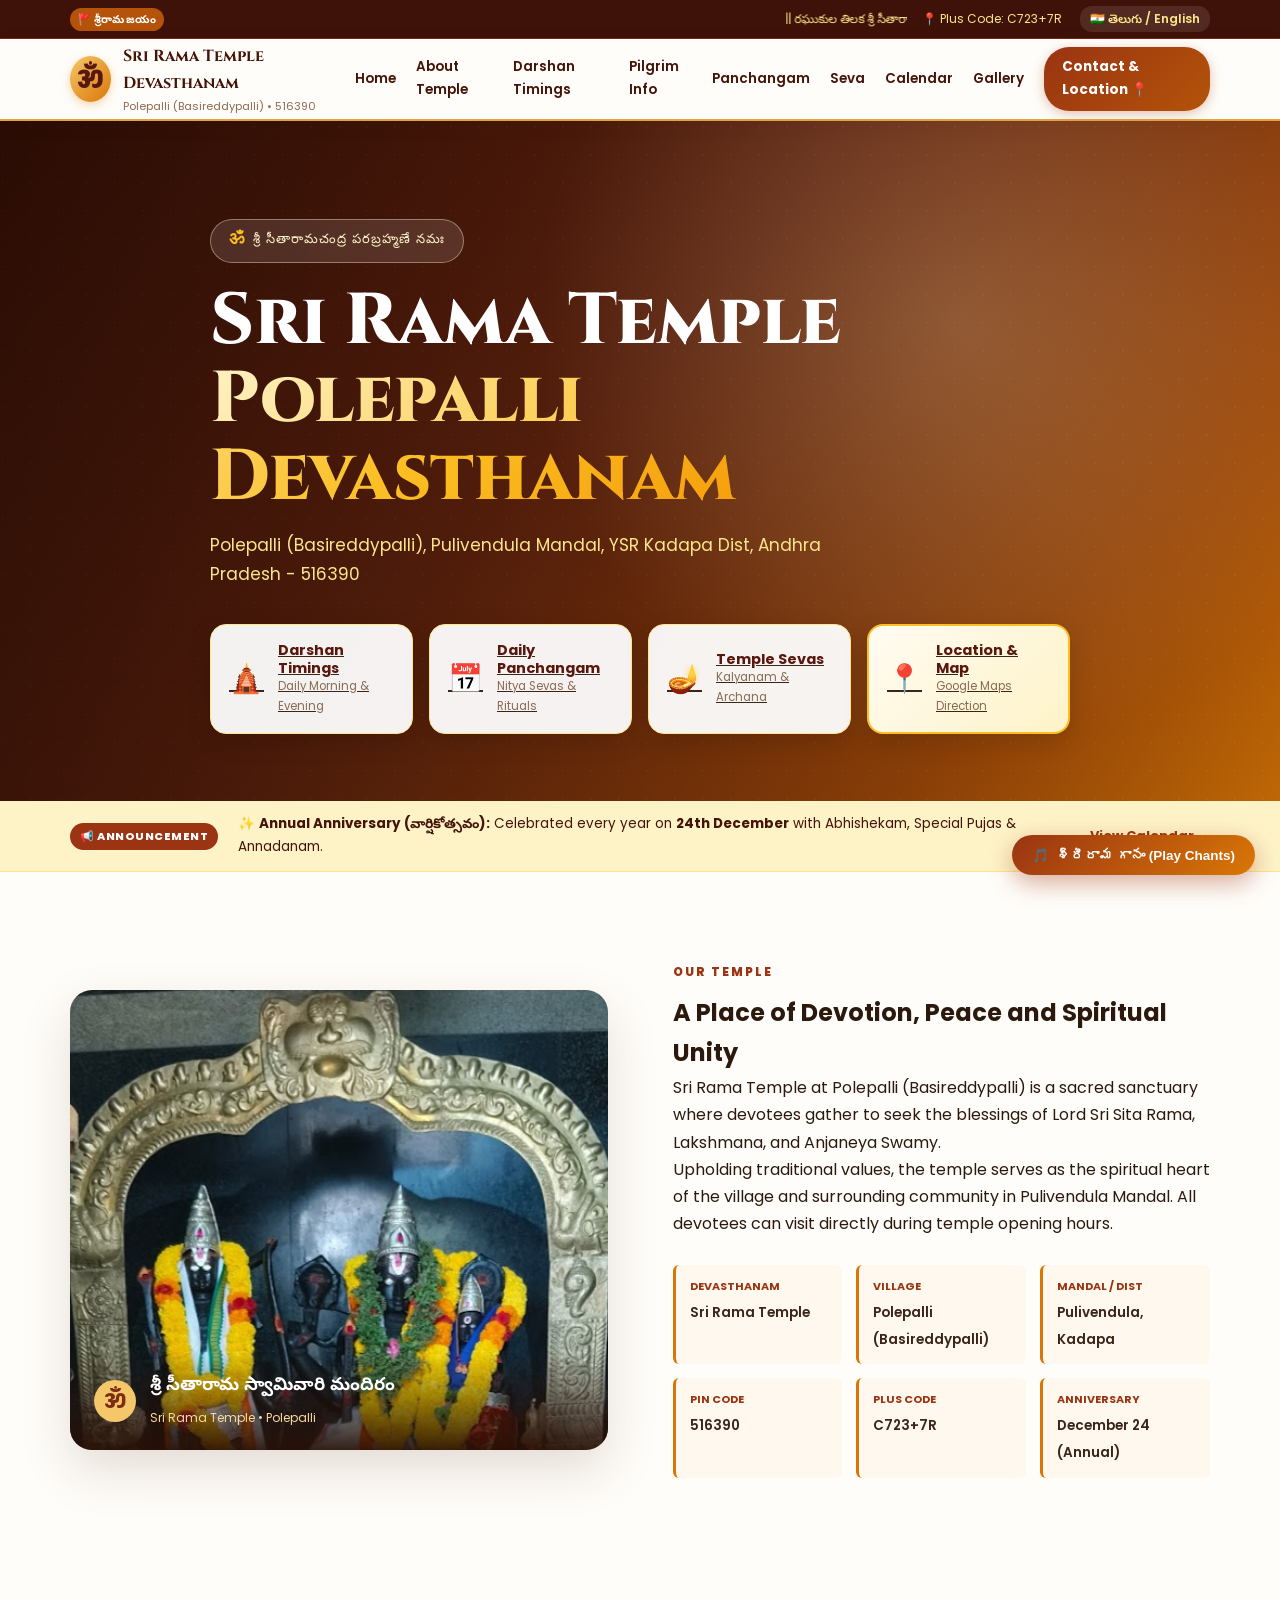
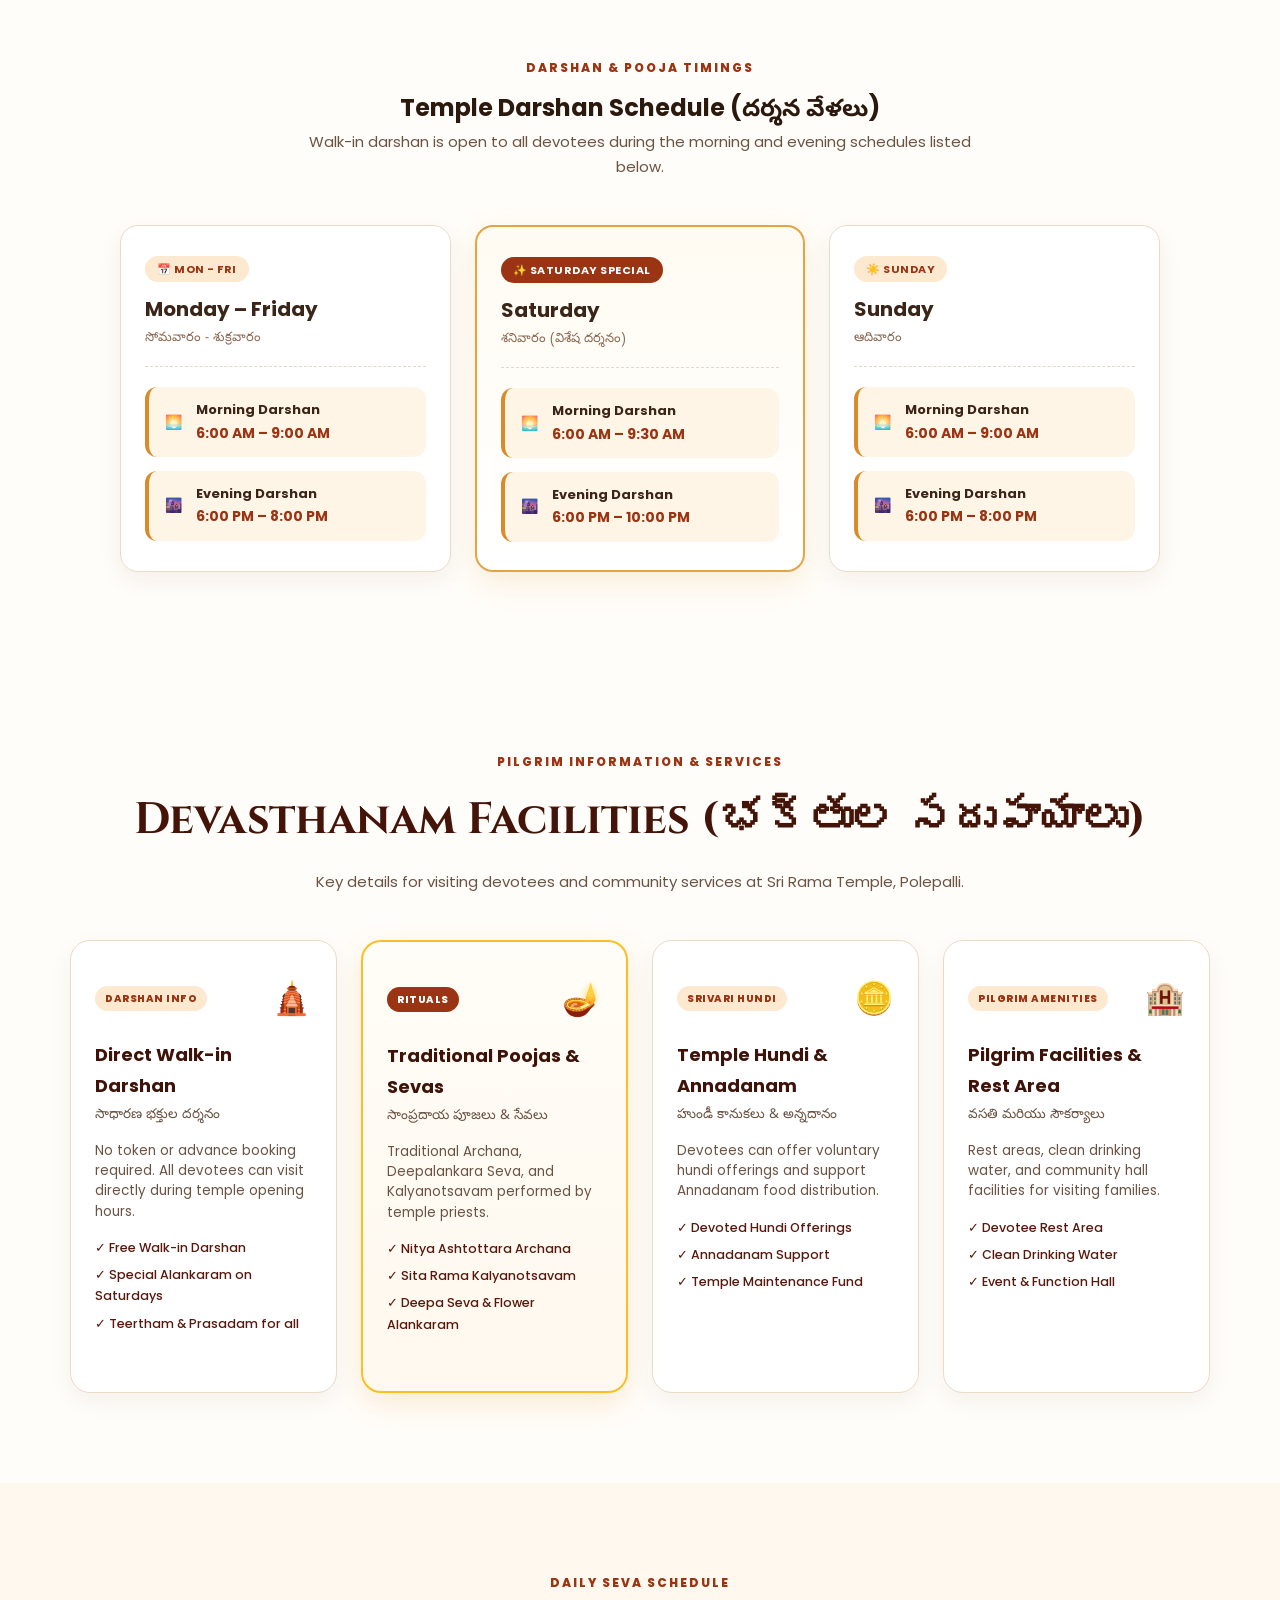
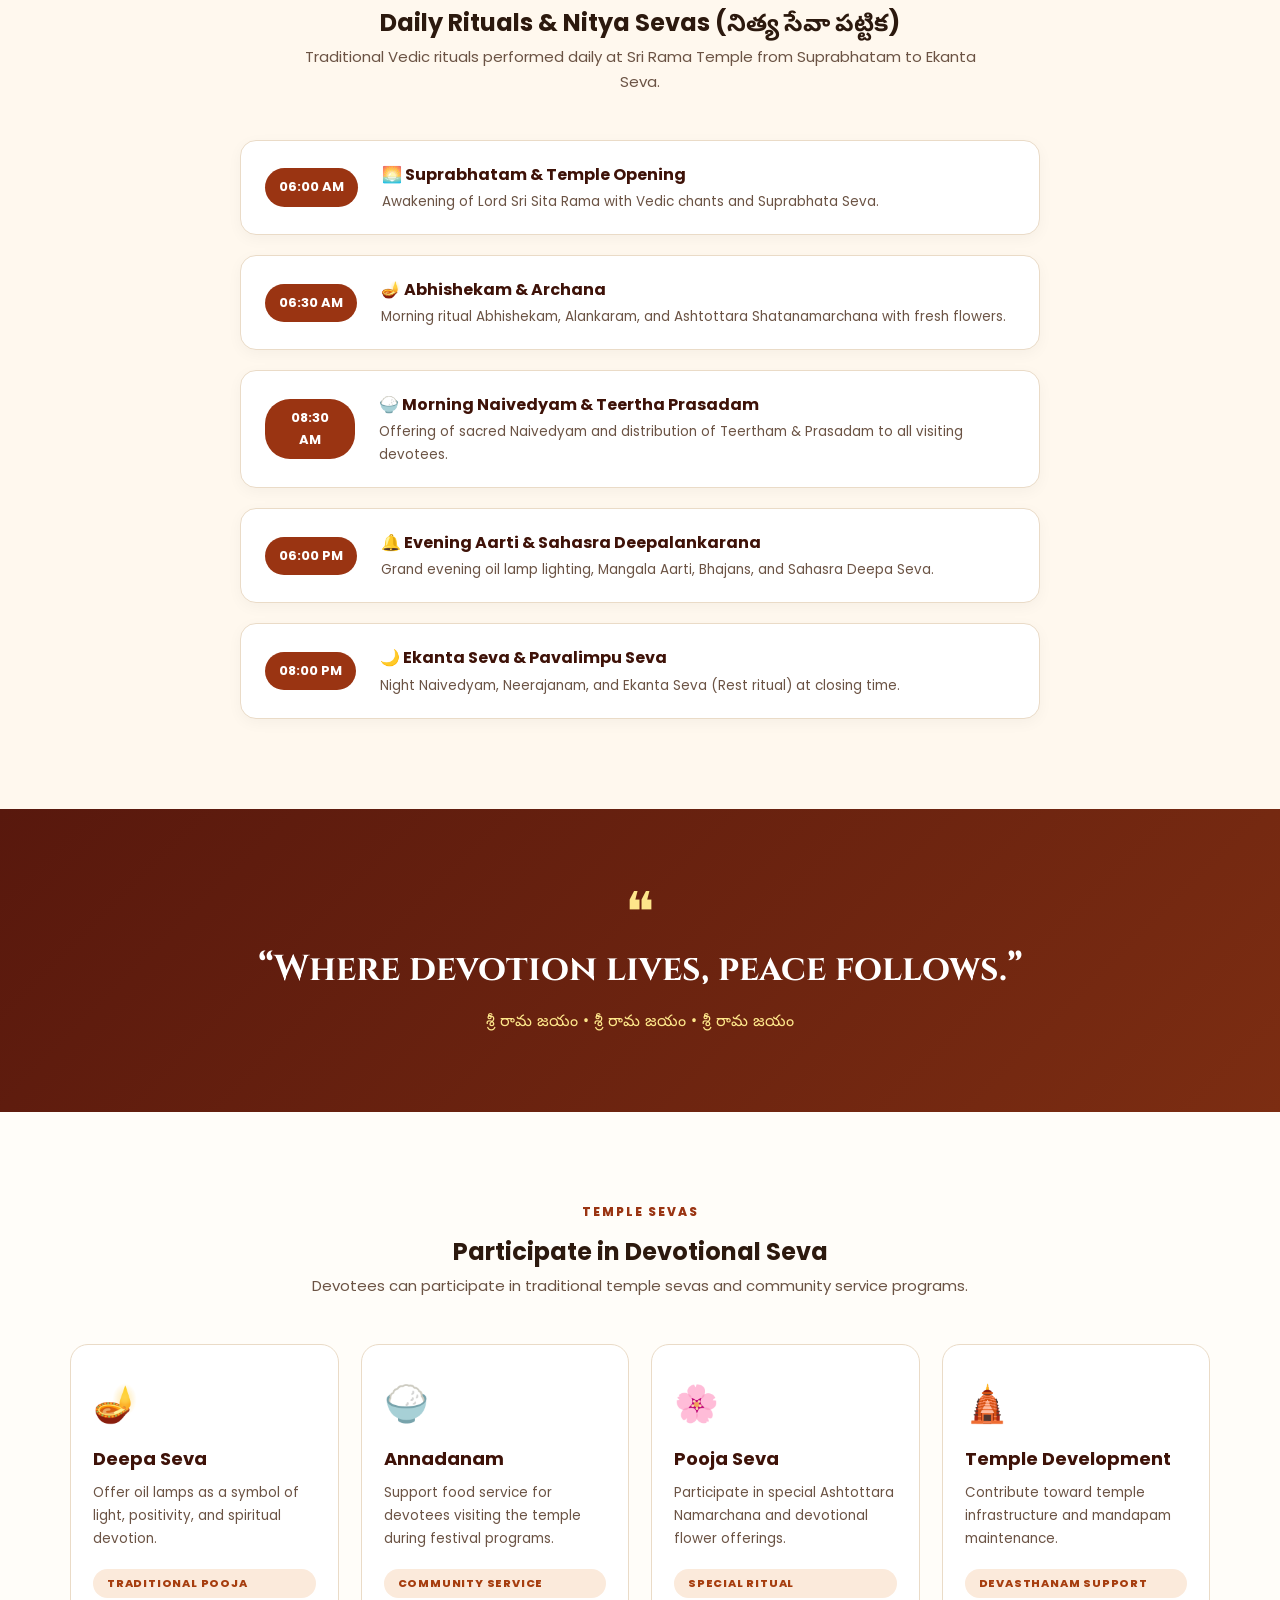
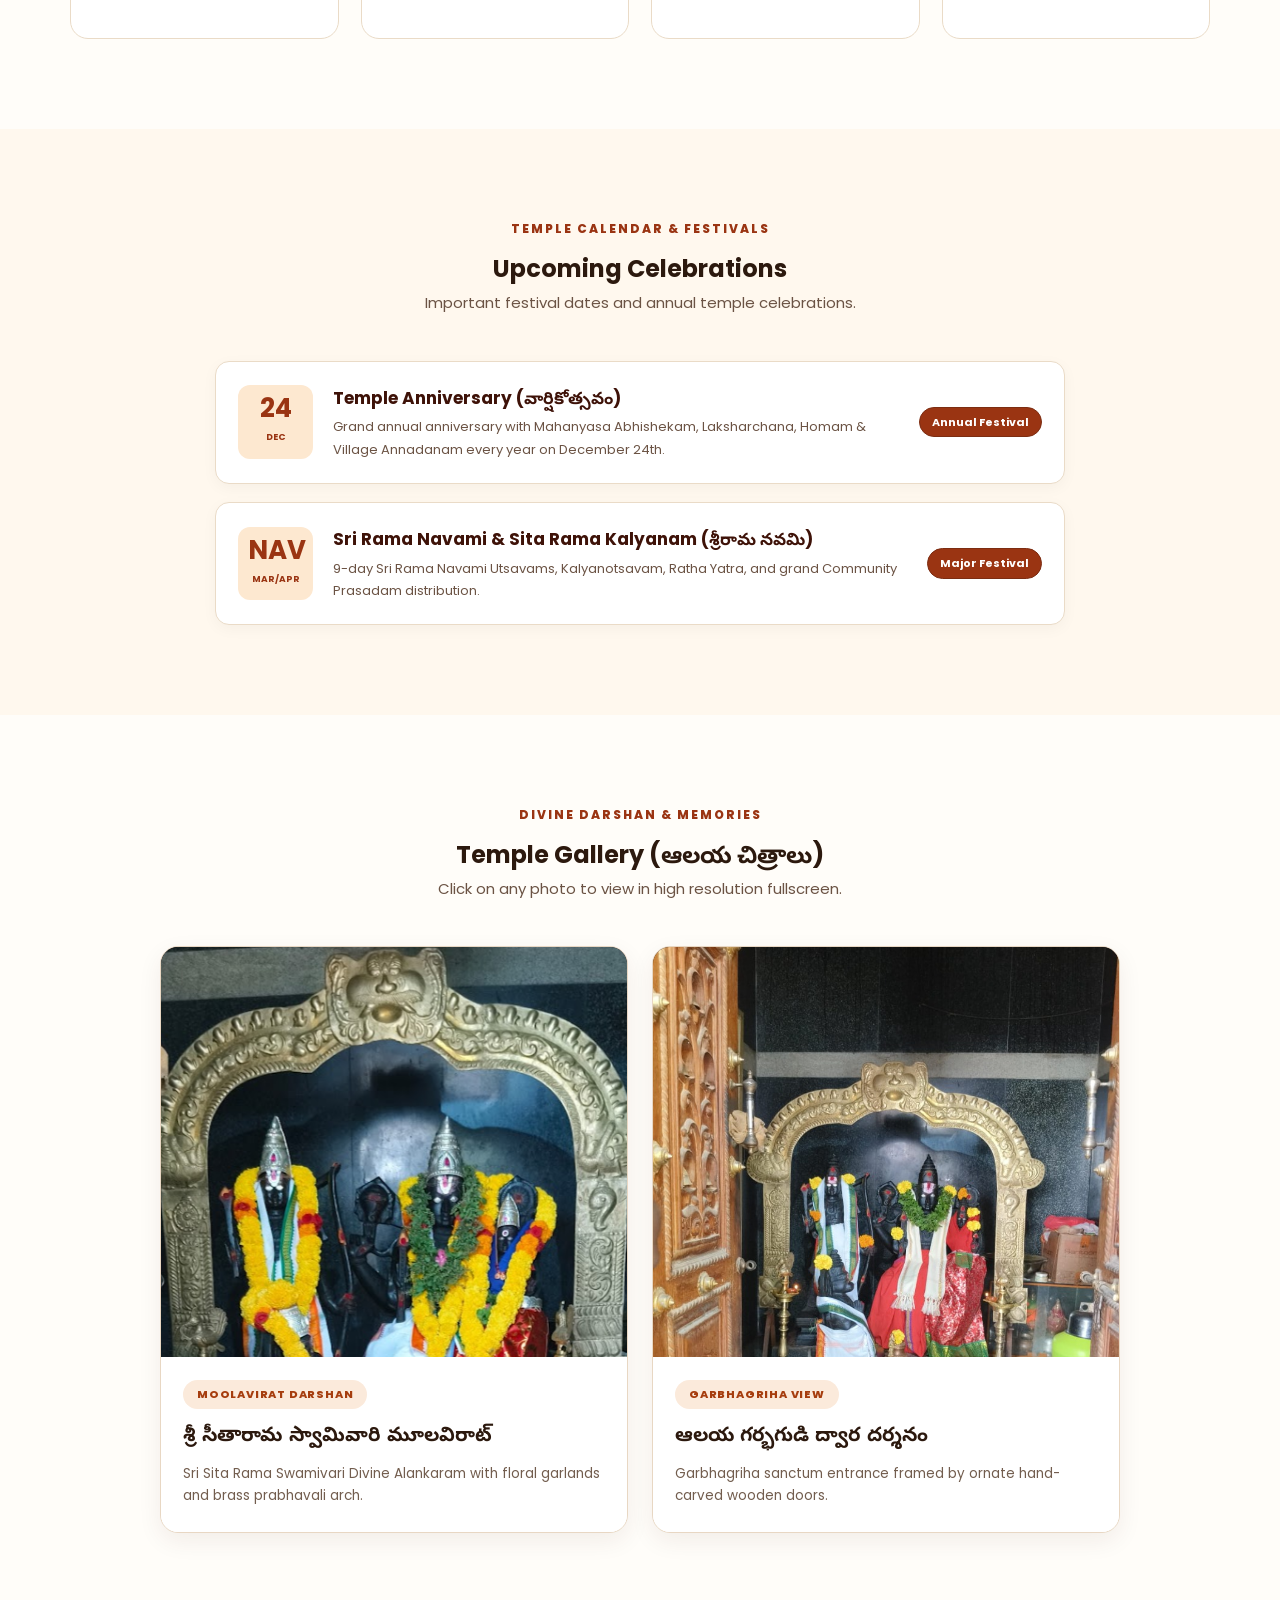
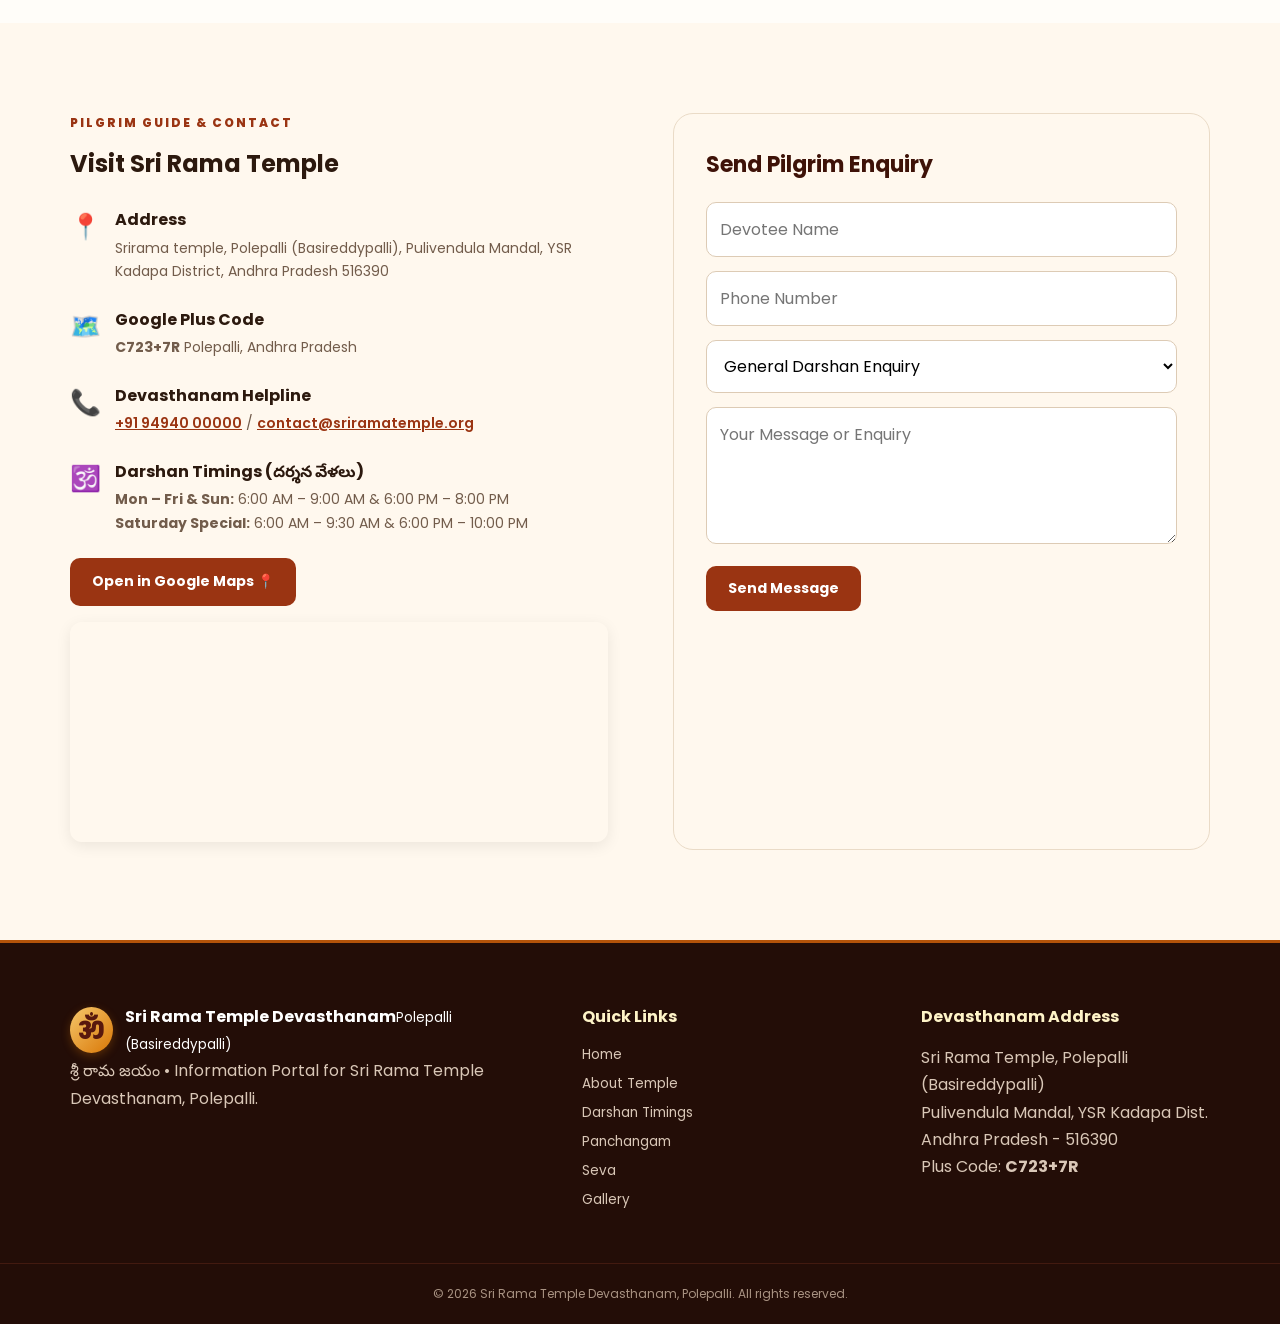
==== index.html @ 7549195c "Fix Sri Rama audio chant with Carnatic flute song melody generator and direct audio player" ====
<!DOCTYPE html>
<html lang="en">
<head>
  <meta charset="UTF-8">
  <meta name="viewport" content="width=device-width, initial-scale=1.0">
  <meta name="description" content="Official Information Portal of Sri Rama Temple Devasthanam, Polepalli (Basireddypalli), Pulivendula Mandal, YSR Kadapa Dist, AP 516390. Darshan Timings, Sevas, Panchangam & Gallery.">
  <title>Sri Rama Temple Devasthanam | Polepalli (Basireddypalli)</title>
  <link rel="preconnect" href="https://fonts.googleapis.com">
  <link rel="preconnect" href="https://fonts.gstatic.com" crossorigin>
  <link href="https://fonts.googleapis.com/css2?family=Cinzel:wght@600;700;800&family=Noto+Sans+Telugu:wght@400;600;700&family=Poppins:wght@300;400;500;600;700&display=swap" rel="stylesheet">
  <link rel="stylesheet" href="style.css">
</head>
<body>

<!-- TTD Utility Top Bar -->
<div class="top-bar">
  <div class="container top-bar-content">
    <div class="devotional-ticker">
      <span class="ticker-badge">🚩 శ్రీరామ జయం</span>
      <marquee behavior="scroll" direction="left" scrollamount="4">
        || రఘుకుల తిలక శ్రీ సీతారామ స్వామివారి మందిరం • పోలేపల్లి (బాసిరెడ్డిపల్లి) • శ్రీరామ నవమి & శనివారం విశేష దర్శన వేళలు ||
      </marquee>
    </div>
    <div class="top-bar-links">
      <span class="top-info">📍 Plus Code: C723+7R</span>
      <span class="lang-switch">🇮🇳 తెలుగు / English</span>
    </div>
  </div>
</div>

<!-- Header & Navigation -->
<header class="header">
  <div class="container nav">
    <a class="brand" href="#home">
      <span class="brand-mark">ॐ</span>
      <span class="brand-text">
        <strong>Sri Rama Temple Devasthanam</strong>
        <small>Polepalli (Basireddypalli) • 516390</small>
      </span>
    </a>
    <button class="menu-btn" aria-label="Open menu">☰</button>
    <nav id="navMenu">
      <a href="#home">Home</a>
      <a href="#temple">About Temple</a>
      <a href="#timings">Darshan Timings</a>
      <a href="#services">Pilgrim Info</a>
      <a href="#rituals">Panchangam</a>
      <a href="#seva">Seva</a>
      <a href="#events">Calendar</a>
      <a href="#gallery">Gallery</a>
      <a href="#contact" class="donate-nav">Contact & Location 📍</a>
    </nav>
  </div>
</header>

<main>
<!-- Hero Banner -->
<section id="home" class="hero">
  <div class="hero-overlay"></div>
  <div class="container hero-content">
    <div class="hero-badge">
      <span class="om-gold">ॐ</span>
      <span>శ్రీ సీతారామచంద్ర పరబ్రహ్మణే నమః</span>
    </div>
    <h1>Sri Rama Temple<br><span class="gold-gradient-text">Polepalli Devasthanam</span></h1>
    <p class="hero-subtitle">Polepalli (Basireddypalli), Pulivendula Mandal, YSR Kadapa Dist, Andhra Pradesh - 516390</p>
    
    <div class="hero-services-bar">
      <a href="#timings" class="service-pill">
        <span class="pill-icon">🛕</span>
        <div class="pill-text"><b>Darshan Timings</b><small>Daily Morning & Evening</small></div>
      </a>
      <a href="#rituals" class="service-pill">
        <span class="pill-icon">📅</span>
        <div class="pill-text"><b>Daily Panchangam</b><small>Nitya Sevas & Rituals</small></div>
      </a>
      <a href="#seva" class="service-pill">
        <span class="pill-icon">🪔</span>
        <div class="pill-text"><b>Temple Sevas</b><small>Kalyanam & Archana</small></div>
      </a>
      <a href="#contact" class="service-pill highlight-pill">
        <span class="pill-icon">📍</span>
        <div class="pill-text"><b>Location & Map</b><small>Google Maps Direction</small></div>
      </a>
    </div>
  </div>
</section>

<!-- News Flash Bar -->
<section class="news-flash-section">
  <div class="container news-flash-container">
    <div class="flash-label">📢 ANNOUNCEMENT</div>
    <div class="flash-content">
      <p>✨ <strong>Annual Anniversary (వార్షికోత్సవం):</strong> Celebrated every year on <strong>24th December</strong> with Abhishekam, Special Pujas & Annadanam.</p>
    </div>
    <a href="#events" class="flash-btn">View Calendar →</a>
  </div>
</section>

<!-- About Temple Section -->
<section id="temple" class="section">
  <div class="container split">
    <div class="section-image temple-photo-card" onclick="openLightbox('images/sri_rama_idols.png', 'శ్రీ సీతారామ స్వామివారి మూలవిరాట్ దర్శనం')">
      <img src="images/sri_rama_idols.png" alt="Sri Sita Rama Swamivari Moolavirat" class="temple-photo">
      <div class="photo-badge">
        <div class="om-sm">ॐ</div>
        <div>
          <b>శ్రీ సీతారామ స్వామివారి మందిరం</b>
          <small>Sri Rama Temple • Polepalli</small>
        </div>
      </div>
    </div>
    <div>
      <p class="eyebrow">OUR TEMPLE</p>
      <h2>A Place of Devotion, Peace and Spiritual Unity</h2>
      <p class="lead">Sri Rama Temple at Polepalli (Basireddypalli) is a sacred sanctuary where devotees gather to seek the blessings of Lord Sri Sita Rama, Lakshmana, and Anjaneya Swamy.</p>
      <p>Upholding traditional values, the temple serves as the spiritual heart of the village and surrounding community in Pulivendula Mandal. All devotees can visit directly during temple opening hours.</p>
      <div class="facts">
        <div><b>Devasthanam</b><span>Sri Rama Temple</span></div>
        <div><b>Village</b><span>Polepalli (Basireddypalli)</span></div>
        <div><b>Mandal / Dist</b><span>Pulivendula, Kadapa</span></div>
        <div><b>PIN Code</b><span>516390</span></div>
        <div><b>Plus Code</b><span>C723+7R</span></div>
        <div><b>Anniversary</b><span>December 24 (Annual)</span></div>
      </div>
    </div>
  </div>
</section>

<!-- Temple Darshan Timings -->
<section id="timings" class="section alt timings-section">
  <div class="container">
    <p class="eyebrow center">DARSHAN & POOJA TIMINGS</p>
    <h2 class="center">Temple Darshan Schedule (దర్శన వేళలు)</h2>
    <p class="section-intro">Walk-in darshan is open to all devotees during the morning and evening schedules listed below.</p>
    <div class="timings-grid">
      <div class="timing-card">
        <div class="timing-header">
          <span class="day-badge">📅 Mon - Fri</span>
          <h3>Monday – Friday</h3>
          <p class="telugu-sub">సోమవారం - శుక్రవారం</p>
        </div>
        <div class="timing-slots">
          <div class="slot">
            <span class="slot-icon">🌅</span>
            <div>
              <b>Morning Darshan</b>
              <span>6:00 AM – 9:00 AM</span>
            </div>
          </div>
          <div class="slot">
            <span class="slot-icon">🌆</span>
            <div>
              <b>Evening Darshan</b>
              <span>6:00 PM – 8:00 PM</span>
            </div>
          </div>
        </div>
      </div>

      <div class="timing-card featured-timing">
        <div class="timing-header">
          <span class="day-badge special">✨ Saturday Special</span>
          <h3>Saturday</h3>
          <p class="telugu-sub">శనివారం (విశేష దర్శనం)</p>
        </div>
        <div class="timing-slots">
          <div class="slot">
            <span class="slot-icon">🌅</span>
            <div>
              <b>Morning Darshan</b>
              <span>6:00 AM – 9:30 AM</span>
            </div>
          </div>
          <div class="slot">
            <span class="slot-icon">🌆</span>
            <div>
              <b>Evening Darshan</b>
              <span>6:00 PM – 10:00 PM</span>
            </div>
          </div>
        </div>
      </div>

      <div class="timing-card">
        <div class="timing-header">
          <span class="day-badge">☀️ Sunday</span>
          <h3>Sunday</h3>
          <p class="telugu-sub">ఆదివారం</p>
        </div>
        <div class="timing-slots">
          <div class="slot">
            <span class="slot-icon">🌅</span>
            <div>
              <b>Morning Darshan</b>
              <span>6:00 AM – 9:00 AM</span>
            </div>
          </div>
          <div class="slot">
            <span class="slot-icon">🌆</span>
            <div>
              <b>Evening Darshan</b>
              <span>6:00 PM – 8:00 PM</span>
            </div>
          </div>
        </div>
      </div>
    </div>
  </div>
</section>

<!-- Pilgrim Information Section -->
<section id="services" class="section services-section">
  <div class="container">
    <p class="eyebrow center">PILGRIM INFORMATION & SERVICES</p>
    <h2 class="center devasthanam-title">Devasthanam Facilities (భక్తుల సదుపాయాలు)</h2>
    <p class="section-intro">Key details for visiting devotees and community services at Sri Rama Temple, Polepalli.</p>
    
    <div class="services-grid">
      <!-- Card 1: Direct Walking Darshan -->
      <div class="service-card">
        <div class="service-card-header">
          <span class="service-badge">DARSHAN INFO</span>
          <div class="service-icon">🛕</div>
        </div>
        <h3>Direct Walk-in Darshan</h3>
        <p class="telugu-desc">సాధారణ భక్తుల దర్శనం</p>
        <p>No token or advance booking required. All devotees can visit directly during temple opening hours.</p>
        <ul class="service-features">
          <li>✓ Free Walk-in Darshan</li>
          <li>✓ Special Alankaram on Saturdays</li>
          <li>✓ Teertham & Prasadam for all</li>
        </ul>
      </div>

      <!-- Card 2: Seva Info -->
      <div class="service-card featured-service">
        <div class="service-card-header">
          <span class="service-badge gold-badge">RITUALS</span>
          <div class="service-icon">🪔</div>
        </div>
        <h3>Traditional Poojas & Sevas</h3>
        <p class="telugu-desc">సాంప్రదాయ పూజలు & సేవలు</p>
        <p>Traditional Archana, Deepalankara Seva, and Kalyanotsavam performed by temple priests.</p>
        <ul class="service-features">
          <li>✓ Nitya Ashtottara Archana</li>
          <li>✓ Sita Rama Kalyanotsavam</li>
          <li>✓ Deepa Seva & Flower Alankaram</li>
        </ul>
      </div>

      <!-- Card 3: Srivari Hundi & Contributions -->
      <div class="service-card">
        <div class="service-card-header">
          <span class="service-badge">SRIVARI HUNDI</span>
          <div class="service-icon">🪙</div>
        </div>
        <h3>Temple Hundi & Annadanam</h3>
        <p class="telugu-desc">హుండీ కానుకలు & అన్నదానం</p>
        <p>Devotees can offer voluntary hundi offerings and support Annadanam food distribution.</p>
        <ul class="service-features">
          <li>✓ Devoted Hundi Offerings</li>
          <li>✓ Annadanam Support</li>
          <li>✓ Temple Maintenance Fund</li>
        </ul>
      </div>

      <!-- Card 4: Accommodation & Facilities -->
      <div class="service-card">
        <div class="service-card-header">
          <span class="service-badge">PILGRIM AMENITIES</span>
          <div class="service-icon">🏨</div>
        </div>
        <h3>Pilgrim Facilities & Rest Area</h3>
        <p class="telugu-desc">వసతి మరియు సౌకర్యాలు</p>
        <p>Rest areas, clean drinking water, and community hall facilities for visiting families.</p>
        <ul class="service-features">
          <li>✓ Devotee Rest Area</li>
          <li>✓ Clean Drinking Water</li>
          <li>✓ Event & Function Hall</li>
        </ul>
      </div>
    </div>
  </div>
</section>

<!-- Daily Panchangam Timeline -->
<section id="rituals" class="section alt rituals-section">
  <div class="container">
    <p class="eyebrow center">DAILY SEVA SCHEDULE</p>
    <h2 class="center">Daily Rituals & Nitya Sevas (నిత్య సేవా పట్టిక)</h2>
    <p class="section-intro">Traditional Vedic rituals performed daily at Sri Rama Temple from Suprabhatam to Ekanta Seva.</p>
    
    <div class="timeline-container">
      <div class="timeline-item">
        <div class="time-badge">06:00 AM</div>
        <div class="timeline-content">
          <h4>🌅 Suprabhatam & Temple Opening</h4>
          <p>Awakening of Lord Sri Sita Rama with Vedic chants and Suprabhata Seva.</p>
        </div>
      </div>
      <div class="timeline-item">
        <div class="time-badge">06:30 AM</div>
        <div class="timeline-content">
          <h4>🪔 Abhishekam & Archana</h4>
          <p>Morning ritual Abhishekam, Alankaram, and Ashtottara Shatanamarchana with fresh flowers.</p>
        </div>
      </div>
      <div class="timeline-item">
        <div class="time-badge">08:30 AM</div>
        <div class="timeline-content">
          <h4>🍚 Morning Naivedyam & Teertha Prasadam</h4>
          <p>Offering of sacred Naivedyam and distribution of Teertham & Prasadam to all visiting devotees.</p>
        </div>
      </div>
      <div class="timeline-item">
        <div class="time-badge">06:00 PM</div>
        <div class="timeline-content">
          <h4>🔔 Evening Aarti & Sahasra Deepalankarana</h4>
          <p>Grand evening oil lamp lighting, Mangala Aarti, Bhajans, and Sahasra Deepa Seva.</p>
        </div>
      </div>
      <div class="timeline-item">
        <div class="time-badge">08:00 PM</div>
        <div class="timeline-content">
          <h4>🌙 Ekanta Seva & Pavalimpu Seva</h4>
          <p>Night Naivedyam, Neerajanam, and Ekanta Seva (Rest ritual) at closing time.</p>
        </div>
      </div>
    </div>
  </div>
</section>

<!-- Devotional Quote -->
<section class="quote">
  <div class="container">
    <div class="quote-symbol">❝</div>
    <h2>“Where devotion lives, peace follows.”</h2>
    <p>శ్రీ రామ జయం • శ్రీ రామ జయం • శ్రీ రామ జయం</p>
  </div>
</section>

<!-- Seva Section -->
<section id="seva" class="section">
  <div class="container">
    <p class="eyebrow center">TEMPLE SEVAS</p>
    <h2 class="center">Participate in Devotional Seva</h2>
    <p class="section-intro">Devotees can participate in traditional temple sevas and community service programs.</p>
    <div class="cards">
      <article class="card">
        <div class="icon">🪔</div>
        <h3>Deepa Seva</h3>
        <p>Offer oil lamps as a symbol of light, positivity, and spiritual devotion.</p>
        <span class="category-tag">Traditional Pooja</span>
      </article>
      <article class="card">
        <div class="icon">🍚</div>
        <h3>Annadanam</h3>
        <p>Support food service for devotees visiting the temple during festival programs.</p>
        <span class="category-tag">Community Service</span>
      </article>
      <article class="card">
        <div class="icon">🌸</div>
        <h3>Pooja Seva</h3>
        <p>Participate in special Ashtottara Namarchana and devotional flower offerings.</p>
        <span class="category-tag">Special Ritual</span>
      </article>
      <article class="card">
        <div class="icon">🛕</div>
        <h3>Temple Development</h3>
        <p>Contribute toward temple infrastructure and mandapam maintenance.</p>
        <span class="category-tag">Devasthanam Support</span>
      </article>
    </div>
  </div>
</section>

<!-- Calendar & Events -->
<section id="events" class="section alt">
  <div class="container">
    <p class="eyebrow center">TEMPLE CALENDAR & FESTIVALS</p>
    <h2 class="center">Upcoming Celebrations</h2>
    <p class="section-intro">Important festival dates and annual temple celebrations.</p>
    <div class="events">
      <div class="event featured-event">
        <div class="date"><b>24</b><span>DEC</span></div>
        <div>
          <h3>Temple Anniversary (వార్షికోత్సవం)</h3>
          <p>Grand annual anniversary with Mahanyasa Abhishekam, Laksharchana, Homam & Village Annadanam every year on December 24th.</p>
        </div>
        <span class="event-tag anniversary">Annual Festival</span>
      </div>
      <div class="event featured-event">
        <div class="date"><b>NAV</b><span>MAR/APR</span></div>
        <div>
          <h3>Sri Rama Navami & Sita Rama Kalyanam (శ్రీరామ నవమి)</h3>
          <p>9-day Sri Rama Navami Utsavams, Kalyanotsavam, Ratha Yatra, and grand Community Prasadam distribution.</p>
        </div>
        <span class="event-tag anniversary">Major Festival</span>
      </div>
    </div>
  </div>
</section>

<!-- Divine Gallery -->
<section id="gallery" class="section">
  <div class="container">
    <p class="eyebrow center">DIVINE DARSHAN & MEMORIES</p>
    <h2 class="center">Temple Gallery (ఆలయ చిత్రాలు)</h2>
    <p class="section-intro">Click on any photo to view in high resolution fullscreen.</p>
    <div class="gallery-showcase">
      <div class="gallery-card" onclick="openLightbox('images/sri_rama_idols.png', 'శ్రీ సీతారామ స్వామివారి మూలవిరాట్ అలంకారం • Sri Sita Rama Swamivari Moolavirat')">
        <div class="gallery-card-media">
          <img src="images/sri_rama_idols.png" alt="Sri Sita Rama Swamivari Moolavirat Alankaram" loading="lazy">
        </div>
        <div class="gallery-card-body">
          <span class="category-tag">Moolavirat Darshan</span>
          <h3>శ్రీ సీతారామ స్వామివారి మూలవిరాట్</h3>
          <p>Sri Sita Rama Swamivari Divine Alankaram with floral garlands and brass prabhavali arch.</p>
        </div>
      </div>

      <div class="gallery-card" onclick="openLightbox('images/sri_rama_garbhagriha.jpg', 'శ్రీరామ ఆలయ గర్భగుడి దర్శనం • Temple Garbhagriha Sanctum Entrance')">
        <div class="gallery-card-media">
          <img src="images/sri_rama_garbhagriha.jpg" alt="Temple Garbhagriha Sanctum Entrance" loading="lazy">
        </div>
        <div class="gallery-card-body">
          <span class="category-tag">Garbhagriha View</span>
          <h3>ఆలయ గర్భగుడి ద్వార దర్శనం</h3>
          <p>Garbhagriha sanctum entrance framed by ornate hand-carved wooden doors.</p>
        </div>
      </div>
    </div>
  </div>
</section>

<!-- Lightbox Modal for Gallery -->
<div id="lightbox" class="lightbox" onclick="closeLightbox(event)">
  <button class="lightbox-close" onclick="closeLightbox(event)">&times;</button>
  <button class="lightbox-nav prev" onclick="navLightbox(-1, event)" aria-label="Previous Image">&#10094;</button>
  <img id="lightboxImg" class="lightbox-content" src="" alt="Enlarged view">
  <button class="lightbox-nav next" onclick="navLightbox(1, event)" aria-label="Next Image">&#10095;</button>
  <div id="lightboxTitle" class="lightbox-title"></div>
</div>

<!-- Contact & Pilgrim Guide -->
<section id="contact" class="section alt">
  <div class="container contact-grid">
    <div>
      <p class="eyebrow">PILGRIM GUIDE & CONTACT</p>
      <h2>Visit Sri Rama Temple</h2>
      <div class="contact-line"><span>📍</span><div><b>Address</b><p>Srirama temple, Polepalli (Basireddypalli), Pulivendula Mandal, YSR Kadapa District, Andhra Pradesh 516390</p></div></div>
      <div class="contact-line"><span>🗺️</span><div><b>Google Plus Code</b><p><strong>C723+7R</strong> Polepalli, Andhra Pradesh</p></div></div>
      <div class="contact-line"><span>📞</span><div><b>Devasthanam Helpline</b><p><a href="tel:+919494000000">+91 94940 00000</a> / <a href="mailto:contact@sriramatemple.org">contact@sriramatemple.org</a></p></div></div>
      <div class="contact-line">
        <span>🕉️</span>
        <div>
          <b>Darshan Timings (దర్శన వేళలు)</b>
          <p><strong>Mon – Fri & Sun:</strong> 6:00 AM – 9:00 AM & 6:00 PM – 8:00 PM<br>
          <strong>Saturday Special:</strong> 6:00 AM – 9:30 AM & 6:00 PM – 10:00 PM</p>
        </div>
      </div>
      <a class="btn primary" target="_blank" href="https://www.google.com/maps/place/Sri+Rama+Temple/@14.4007119,78.2545625,17z/data=!3m1!4b1!4m6!3m5!1s0x3bb3eb65e3cf2745:0xb523c7a52f1748f8!8m2!3d14.4007119!4d78.2545625!16s%2Fg%2F11ghq9bwf0">Open in Google Maps 📍</a>
      <iframe src="https://maps.google.com/maps?q=14.4007119,78.2545625&t=&z=17&ie=UTF8&iwloc=&output=embed" width="100%" height="220" style="border:0; border-radius:12px; margin-top:16px; box-shadow: 0 4px 15px rgba(0,0,0,0.08);" allowfullscreen="" loading="lazy"></iframe>
    </div>

    <!-- Enquiry Form -->
    <form class="contact-form" onsubmit="submitForm(event)">
      <h3>Send Pilgrim Enquiry</h3>
      <input id="name" required placeholder="Devotee Name">
      <input id="phone" required placeholder="Phone Number">
      <select id="purpose">
        <option>General Darshan Enquiry</option>
        <option>Seva Information</option>
        <option>Annadanam Information</option>
        <option>Festival Schedule</option>
      </select>
      <textarea id="message" required rows="4" placeholder="Your Message or Enquiry"></textarea>
      <button class="btn primary" type="submit">Send Message</button>
      <p id="formMessage" class="form-message"></p>
    </form>
  </div>
</section>
</main>

<!-- Footer -->
<footer>
  <div class="container footer-grid">
    <div>
      <div class="brand footer-brand">
        <span class="brand-mark">ॐ</span>
        <span><strong>Sri Rama Temple Devasthanam</strong><small>Polepalli (Basireddypalli)</small></span>
      </div>
      <p>శ్రీ రామ జయం • Information Portal for Sri Rama Temple Devasthanam, Polepalli.</p>
    </div>
    <div>
      <h4>Quick Links</h4>
      <a href="#home">Home</a>
      <a href="#temple">About Temple</a>
      <a href="#timings">Darshan Timings</a>
      <a href="#rituals">Panchangam</a>
      <a href="#seva">Seva</a>
      <a href="#gallery">Gallery</a>
    </div>
    <div>
      <h4>Devasthanam Address</h4>
      <p>Sri Rama Temple, Polepalli (Basireddypalli)<br>Pulivendula Mandal, YSR Kadapa Dist.<br>Andhra Pradesh - 516390<br>Plus Code: <strong>C723+7R</strong></p>
    </div>
  </div>
  <div class="copyright">© <span id="year"></span> Sri Rama Temple Devasthanam, Polepalli. All rights reserved.</div>
</footer>

<!-- Devotional Audio Player Widget -->
<div class="audio-player-widget">
  <button id="audioToggleBtn" class="audio-btn" onclick="toggleAudio()" title="Play Sri Rama Devotional Song">
    <span id="audioIcon">🎵</span>
    <span class="audio-label">శ్రీరామ గానం (Play Chants)</span>
  </button>
  <audio id="sriRamaAudio" loop preload="auto">
    <source src="https://codeskulptor-demos.commondatastorage.googleapis.com/desolate-hero.mp3" type="audio/mpeg">
    <source src="https://ia800300.us.archive.org/21/items/SriRamaRamaRametiStotram/Sri_Rama_Rama_Rameti.mp3" type="audio/mpeg">
  </audio>
</div>

<script src="script.js"></script>
</body>
</html>
---- style.css ----
*{box-sizing:border-box;margin:0;padding:0}
html{scroll-behavior:smooth}
body{font-family:'Poppins','Noto Sans Telugu',sans-serif;color:#2c190e;background:#fffdf9;line-height:1.7}
.container{width:min(1140px,92%);margin:auto}

/* Top Utility Bar */
.top-bar{background:#3e1208;color:#fde68a;font-size:12px;border-bottom:1px solid #782613;padding:6px 0}
.top-bar-content{display:flex;align-items:center;justify-content:space-between;gap:15px}
.devotional-ticker{display:flex;align-items:center;gap:10px;overflow:hidden;flex-grow:1}
.ticker-badge{background:#b45309;color:#fff;font-weight:700;padding:2px 8px;border-radius:12px;white-space:nowrap;font-size:11px}
.top-bar-links{display:flex;align-items:center;gap:18px;white-space:nowrap}
.lang-switch{cursor:pointer;background:rgba(255,255,255,.1);padding:3px 10px;border-radius:12px;font-weight:600;transition:.2s}
.lang-switch:hover{background:rgba(255,255,255,.25)}

/* Header & Nav */
.header{position:sticky;top:0;z-index:100;background:rgba(255,253,249,.97);border-bottom:2px solid #e5a443;backdrop-filter:blur(10px);box-shadow:0 4px 20px rgba(60,20,5,.06)}
.nav{height:80px;display:flex;align-items:center;justify-content:space-between}
.brand{display:flex;align-items:center;gap:12px;color:#3b2418;text-decoration:none}
.brand-mark{width:46px;height:46px;border-radius:50%;display:grid;place-items:center;background:linear-gradient(135deg,#f5c76b,#d97706);color:#58180d;font-size:26px;font-weight:800;box-shadow:0 3px 10px rgba(217,119,6,.3)}
.brand-text strong{display:block;font-size:16px;color:#451409;font-family:'Cinzel','Poppins',sans-serif;font-weight:700}
.brand-text small{display:block;font-size:11px;color:#8a6a52}
nav{display:flex;align-items:center;gap:20px}
nav a{color:#451409;text-decoration:none;font-size:13.5px;font-weight:600;transition:.2s}
nav a:hover{color:#b45309}
.highlight-link{color:#b45309!important;font-weight:700!important}
.donate-nav{background:linear-gradient(135deg,#9a3412,#b45309);color:white!important;padding:9px 18px;border-radius:25px;box-shadow:0 3px 12px rgba(154,52,18,.3);font-weight:700!important}
.donate-nav:hover{transform:scale(1.04)}
.menu-btn{display:none;border:0;background:none;font-size:27px;cursor:pointer;color:#451409}

/* Hero Section */
.hero{min-height:680px;position:relative;display:flex;align-items:center;background:linear-gradient(135deg,#421107 0%,#7c2d12 45%,#b45309 80%,#d97706 100%);overflow:hidden;color:#fff}
.hero-overlay{position:absolute;inset:0;background-image:radial-gradient(circle at 10% 20%,rgba(255,255,255,.08) 1px,transparent 1px);background-size:28px 28px}
.hero:after{content:"";position:absolute;inset:0;background:radial-gradient(circle at 75% 30%,rgba(254,243,199,.22),transparent 40%),linear-gradient(90deg,rgba(30,10,3,.65),rgba(30,10,3,.15))}
.hero-content{position:relative;z-index:2;max-width:860px;padding:90px 0 60px}
.hero-badge{display:inline-flex;align-items:center;gap:8px;background:rgba(255,255,255,.12);border:1px solid rgba(254,243,199,.4);padding:6px 18px;border-radius:30px;font-size:13px;letter-spacing:1px;margin-bottom:20px;backdrop-filter:blur(5px);color:#fef3c7;font-family:'Noto Sans Telugu',sans-serif}
.om-gold{color:#fbbf24;font-size:18px;font-weight:800}
.hero h1{font-size:clamp(40px,6.5vw,72px);line-height:1.08;font-family:'Cinzel','Poppins',sans-serif;font-weight:800;margin-bottom:15px;letter-spacing:-0.5px}
.gold-gradient-text{background:linear-gradient(135deg,#fef3c7 0%,#fbbf24 60%,#f59e0b 100%);-webkit-background-clip:text;-webkit-text-fill-color:transparent}
.hero-subtitle{font-size:17px;color:#fde68a;max-width:650px;margin-bottom:35px}

/* Hero Services Quick Bar */
.hero-services-bar{display:grid;grid-template-columns:repeat(4,1fr);gap:16px;margin-top:20px}
.service-pill{background:rgba(255,255,255,.94);border:1px solid #fde68a;border-radius:16px;padding:16px 18px;display:flex;align-items:center;gap:14px;cursor:pointer;transition:.25s ease;text-align:left;color:#3b2418;box-shadow:0 8px 25px rgba(0,0,0,.15)}
.service-pill:hover{transform:translateY(-5px);background:#fff;box-shadow:0 12px 30px rgba(0,0,0,.25)}
.service-pill.highlight-pill{background:linear-gradient(135deg,#fffbf2,#fef3c7);border:2px solid #fbbf24}
.pill-icon{font-size:28px}
.pill-text b{display:block;font-size:14.5px;color:#58180d;line-height:1.2}
.pill-text small{display:block;font-size:11.5px;color:#8a6a52}

/* News Flash Section */
.news-flash-section{background:#fef3c7;border-bottom:1px solid #fde68a;padding:12px 0}
.news-flash-container{display:flex;align-items:center;justify-content:space-between;gap:20px;font-size:13.5px;color:#451409}
.flash-label{background:#9a3412;color:#fff;font-size:11px;font-weight:800;padding:4px 10px;border-radius:20px;white-space:nowrap;letter-spacing:.5px}
.flash-content{flex-grow:1;overflow:hidden}
.flash-btn{color:#9a3412;font-weight:700;text-decoration:none;white-space:nowrap;font-size:13px}
.flash-btn:hover{text-decoration:underline}

/* Sections */
.section{padding:90px 0}
.alt{background:#fff8ee}
.devasthanam-title{font-family:'Cinzel','Poppins',sans-serif;font-size:clamp(30px,4vw,44px);color:#451409;margin-bottom:12px}
.eyebrow{color:#9a3412;font-size:12px;font-weight:800;letter-spacing:2px;margin-bottom:10px;text-transform:uppercase}
.center{text-align:center}
.section-intro{max-width:680px;margin:0 auto 45px;text-align:center;color:#6b5344;font-size:15px}

/* Services Grid */
.services-grid{display:grid;grid-template-columns:repeat(4,1fr);gap:24px}
.service-card{background:#fff;border:1px solid #eadbc7;border-radius:20px;padding:30px 24px;box-shadow:0 8px 25px rgba(60,20,5,.05);transition:.3s ease;display:flex;flex-direction:column}
.service-card:hover{transform:translateY(-6px);box-shadow:0 18px 40px rgba(154,52,18,.12)}
.service-card.featured-service{background:linear-gradient(180deg,#fffdf7 0%,#fff8ee 100%);border:2px solid #fbbf24;box-shadow:0 10px 30px rgba(217,119,6,.15)}
.service-card-header{display:flex;align-items:center;justify-content:space-between;margin-bottom:15px}
.service-badge{font-size:10px;font-weight:800;color:#9a3412;background:#fde8d0;padding:4px 10px;border-radius:15px;letter-spacing:.5px}
.service-badge.gold-badge{background:#9a3412;color:#fff}
.service-icon{font-size:32px}
.service-card h3{font-size:18px;color:#3e1208;margin-bottom:4px}
.telugu-desc{font-family:'Noto Sans Telugu',sans-serif;font-size:12.5px;color:#8a6a52;margin-bottom:10px}
.service-card p{font-size:13.5px;color:#6b5344;margin-bottom:15px;line-height:1.5}
.service-features{list-style:none;margin-bottom:20px;flex-grow:1}
.service-features li{font-size:12.5px;color:#58180d;font-weight:500;margin-bottom:6px}

/* Buttons */
.btn{display:inline-block;border:0;border-radius:10px;padding:12px 22px;text-decoration:none;font-weight:700;cursor:pointer;font-family:inherit;font-size:14px;transition:.25s ease;text-align:center}
.btn.primary{background:#9a3412;color:#fff}
.btn.primary:hover{background:#7c2d12}
.btn.secondary{background:#fde8d0;color:#7c2d12}
.btn.secondary:hover{background:#fbd4ab}
.btn.gold-btn{background:linear-gradient(135deg,#d97706,#b45309);color:#fff;box-shadow:0 4px 15px rgba(180,83,9,.3)}
.btn.gold-btn:hover{background:linear-gradient(135deg,#b45309,#9a3412)}
.btn.full-width{width:100%}
.btn-link{background:none;border:none;color:#9a3412;font-weight:700;cursor:pointer;font-size:14px;padding:0;font-family:inherit}
.btn-link:hover{text-decoration:underline}

/* Split Section */
.split{display:grid;grid-template-columns:1fr 1fr;gap:65px;align-items:center}
.section-image{height:460px;border-radius:22px;box-shadow:0 20px 50px rgba(74,36,11,.15);position:relative;overflow:hidden}
.temple-photo{width:100%;height:100%;object-fit:cover;object-position:center top;display:block}
.photo-badge{position:absolute;bottom:0;left:0;right:0;padding:20px 24px;background:linear-gradient(0deg,rgba(40,15,5,.92) 0%,rgba(40,15,5,0) 100%);color:#fff;display:flex;align-items:center;gap:14px}
.om-sm{width:42px;height:42px;background:#f5c76b;color:#7c2d12;border-radius:50%;display:grid;place-items:center;font-size:22px;font-weight:700}
.photo-badge b{display:block;font-size:18px;font-family:'Noto Sans Telugu',sans-serif}
.photo-badge small{font-size:12px;color:#fbd89b}

.facts{display:grid;grid-template-columns:repeat(3,1fr);gap:14px;margin-top:28px}
.facts div{background:#fff8ee;border-left:3px solid #d97706;padding:12px 14px;border-radius:6px}
.facts b{display:block;font-size:11px;color:#9a3412;text-transform:uppercase;margin-bottom:2px}
.facts span{font-weight:600;font-size:13.5px;color:#3b2418}

/* Timings Section */
.timings-section{background:#fffdf9}
.timings-grid{display:grid;grid-template-columns:repeat(3,1fr);gap:24px;max-width:1040px;margin:0 auto}
.timing-card{background:#fff;border:1px solid #eadbc7;border-radius:18px;padding:28px 24px;box-shadow:0 8px 25px rgba(75,35,10,.06);transition:transform .3s ease,box-shadow .3s ease;display:flex;flex-direction:column}
.timing-card:hover{transform:translateY(-5px);box-shadow:0 16px 35px rgba(110,36,13,.12)}
.timing-card.featured-timing{background:linear-gradient(180deg,#fffbf2 0%,#fff 100%);border:2px solid #e5a443;box-shadow:0 10px 30px rgba(217,139,43,.15)}
.timing-header{margin-bottom:20px;padding-bottom:16px;border-bottom:1px dashed #e8d7c3}
.day-badge{display:inline-block;font-size:11px;font-weight:700;color:#9a3412;background:#fde8d0;padding:4px 12px;border-radius:20px;margin-bottom:10px;text-transform:uppercase;letter-spacing:.5px}
.day-badge.special{background:#9a3412;color:#fff}
.timing-header h3{font-size:20px;color:#3b2418;margin-bottom:2px}
.telugu-sub{font-family:"Noto Sans Telugu",sans-serif;font-size:13px;color:#8b6b55}
.timing-slots{display:flex;flex-direction:column;gap:14px}
.slot{display:flex;align-items:center;gap:14px;background:#fff5e7;padding:12px 16px;border-radius:12px;border-left:4px solid #d98b2b}
.slot-icon{font-size:22px}
.slot b{display:block;font-size:13px;color:#3b2418}
.slot span{display:block;font-size:14px;font-weight:700;color:#9a3412}

/* Timeline Panchangam */
.timeline-container{max-width:800px;margin:0 auto;display:flex;flex-direction:column;gap:20px}
.timeline-item{display:flex;align-items:center;gap:24px;background:#fff;border:1px solid #eadbc7;padding:20px 24px;border-radius:16px;box-shadow:0 4px 15px rgba(0,0,0,.04);transition:.25s ease}
.timeline-item:hover{transform:translateX(6px);border-color:#b45309}
.time-badge{min-width:90px;background:#9a3412;color:#fff;font-weight:700;font-size:13px;padding:8px 14px;border-radius:25px;text-align:center}
.timeline-content h4{font-size:16px;color:#3e1208;margin-bottom:3px}
.timeline-content p{font-size:13.5px;color:#6b5344}

/* Quote */
.quote{padding:75px 0;text-align:center;background:linear-gradient(135deg,#58180d,#7c2d12);color:#fff}
.quote-symbol{font-size:55px;color:#fde68a;line-height:1}
.quote h2{font-size:clamp(26px,3.5vw,36px);margin-bottom:10px;font-family:'Cinzel','Poppins',sans-serif}
.quote p{color:#fde68a;font-family:'Noto Sans Telugu',sans-serif;font-size:16px}

/* Cards (Seva) */
.cards{display:grid;grid-template-columns:repeat(4,1fr);gap:22px}
.card{background:#fff;border:1px solid #eadbc7;padding:28px 22px;border-radius:18px;transition:.25s ease;display:flex;flex-direction:column}
.card:hover{transform:translateY(-5px);box-shadow:0 15px 35px rgba(86,43,10,.1)}
.icon{font-size:36px;margin-bottom:10px}
.card h3{margin-bottom:8px;color:#3e1208;font-size:18px}
.card p{font-size:13.5px;color:#6b5344;margin-bottom:18px;flex-grow:1}

/* Events */
.events{max-width:850px;margin:auto;display:flex;flex-direction:column;gap:18px}
.event{display:flex;align-items:center;gap:20px;padding:22px;background:#fff;border-radius:14px;border:1px solid #eadbc7;box-shadow:0 4px 15px rgba(0,0,0,.04)}
.date{min-width:75px;text-align:center;background:#fde8d0;padding:10px;border-radius:12px;color:#9a3412}
.date b{display:block;font-size:26px;line-height:1}
.date span{font-size:9px;font-weight:700}
.event h3{font-size:17px;color:#3e1208;margin-bottom:4px}
.event p{font-size:13px;color:#6b5344}
.event-tag{margin-left:auto;font-size:11px;border:1px solid #e3c99f;padding:5px 12px;border-radius:20px;white-space:nowrap}
.event-tag.anniversary{background:#9a3412;color:#fff;border-color:#7c2d12;font-weight:700}

/* Gallery */
.gallery-showcase{display:grid;grid-template-columns:repeat(2,1fr);gap:24px;max-width:960px;margin:auto}
.gallery-card{background:#fff;border:1px solid #e8d7c3;border-radius:18px;overflow:hidden;box-shadow:0 8px 25px rgba(75,35,10,.07);cursor:pointer;transition:transform .3s ease,box-shadow .3s ease;display:flex;flex-direction:column}
.gallery-card:hover{transform:translateY(-5px);box-shadow:0 18px 40px rgba(110,36,13,.15)}
.gallery-card-media{position:relative;width:100%;height:410px;background:#230e05;overflow:hidden}
.gallery-card-media img{width:100%;height:100%;object-fit:cover;object-position:center top;transition:transform .4s ease}
.gallery-card:hover .gallery-card-media img{transform:scale(1.04)}
.gallery-card-body{padding:22px 22px 26px;background:#fff;flex-grow:1}
.category-tag{display:inline-block;font-size:11px;font-weight:800;color:#a63d0e;background:#fbeadb;padding:5px 14px;border-radius:20px;text-transform:uppercase;letter-spacing:.8px;margin-bottom:12px}
.gallery-card-body h3{font-size:20px;color:#2c190e;margin-bottom:8px;font-family:"Noto Sans Telugu","Poppins",sans-serif;font-weight:700}
.gallery-card-body p{font-size:13.5px;color:#725d4e;line-height:1.6}

/* Lightbox */
.lightbox{position:fixed;inset:0;z-index:1000;background:rgba(15,5,2,.93);backdrop-filter:blur(8px);display:none;align-items:center;justify-content:center;padding:20px;opacity:0;transition:opacity .3s ease}
.lightbox.active{display:flex;opacity:1}
.lightbox-content{max-width:90vw;max-height:82vh;border-radius:12px;box-shadow:0 25px 60px rgba(0,0,0,.7);border:2px solid rgba(255,212,119,.3);object-fit:contain}
.lightbox-close{position:absolute;top:20px;right:25px;background:rgba(255,255,255,.15);border:none;color:#fff;font-size:32px;width:44px;height:44px;border-radius:50%;cursor:pointer;display:grid;place-items:center;transition:background .2s;z-index:1002}
.lightbox-close:hover{background:rgba(255,255,255,.3)}
.lightbox-nav{position:absolute;top:50%;transform:translateY(-50%);background:rgba(255,255,255,.2);border:none;color:#fff;font-size:26px;width:48px;height:48px;border-radius:50%;cursor:pointer;display:grid;place-items:center;transition:background .2s;z-index:1001;user-select:none}
.lightbox-nav:hover{background:rgba(255,255,255,.45)}
.lightbox-nav.prev{left:25px}
.lightbox-nav.next{right:25px}
.lightbox-title{position:absolute;bottom:25px;color:#fff;font-size:15px;background:rgba(40,15,5,.85);padding:10px 22px;border-radius:25px;backdrop-filter:blur(6px);border:1px solid rgba(245,199,107,.4)}

/* Donate / e-Hundi */
.donate{padding:85px 0;background:linear-gradient(135deg,#421107,#7c2d12);color:#fff}
.donate-grid{display:grid;grid-template-columns:1.4fr .8fr;gap:60px;align-items:center}
.donate h2{font-size:clamp(32px,4vw,44px);line-height:1.2;font-family:'Cinzel','Poppins',sans-serif;margin-bottom:15px}
.donate p{color:#fde68a;font-size:16px}
.donate-box{background:#fff;color:#3b2418;padding:35px 30px;border-radius:22px;text-align:center;box-shadow:0 15px 40px rgba(0,0,0,.3)}
.hundi-icon{font-size:55px;margin-bottom:10px}
.donate-box h3{font-size:22px;color:#58180d;margin-bottom:4px}
.donate-box p{color:#7c6858;font-size:13.5px;margin-bottom:20px}
.donate-box small{display:block;color:#9a3412;margin-top:15px;font-size:11px;font-weight:600}

/* Contact Grid */
.contact-grid{display:grid;grid-template-columns:1fr 1fr;gap:65px}
.contact-line{display:flex;gap:14px;margin:22px 0}
.contact-line>span{font-size:25px}
.contact-line p{margin-top:3px;color:#725c4b;font-size:14px}
.contact-line a{color:#9a3412;font-weight:600}
.contact-form{background:#fff8ee;padding:32px;border-radius:20px;border:1px solid #eadbc7}
.contact-form h3{font-size:22px;margin-bottom:18px;color:#3e1208}
.contact-form input,.contact-form select,.contact-form textarea{width:100%;border:1px solid #ddcbb5;background:#fff;padding:13px;margin-bottom:14px;border-radius:10px;font:inherit;outline:none}
.contact-form input:focus,.contact-form select:focus,.contact-form textarea:focus{border-color:#b45309}
.form-message{margin-top:10px;color:#9a3412;font-weight:600}

/* Footer */
footer{background:#230d07;color:#d9c7b7;padding:60px 0 0;border-top:3px solid #b45309}
.footer-grid{display:grid;grid-template-columns:1.6fr 1fr 1fr;gap:50px}
.footer-brand{color:#fff}
.footer-grid h4{color:#fef3c7;margin-bottom:14px;font-size:16px}
.footer-grid a{display:block;color:#d9c7b7;text-decoration:none;margin:6px 0;font-size:13.5px;transition:.2s}
.footer-grid a:hover{color:#fbbf24}
.copyright{border-top:1px solid #421a10;margin-top:45px;padding:20px;text-align:center;font-size:12px;color:#a89282}

/* Modals */
.modal-backdrop{position:fixed;inset:0;z-index:2000;background:rgba(20,5,2,.85);backdrop-filter:blur(8px);display:none;align-items:center;justify-content:center;padding:20px;opacity:0;transition:opacity .3s ease}
.modal-backdrop.active{display:flex;opacity:1}
.modal-card{background:#fff;border-radius:22px;max-width:540px;width:100%;max-height:90vh;overflow-y:auto;padding:35px 30px;position:relative;box-shadow:0 25px 60px rgba(0,0,0,.5);border:2px solid #fde68a}
.modal-close{position:absolute;top:18px;right:20px;border:none;background:#fde8d0;color:#7c2d12;font-size:24px;width:36px;height:36px;border-radius:50%;cursor:pointer;display:grid;place-items:center;transition:.2s}
.modal-close:hover{background:#9a3412;color:#fff}
.modal-header{margin-bottom:22px;text-align:center}
.modal-badge{display:inline-block;font-size:11px;font-weight:800;color:#9a3412;background:#fde8d0;padding:4px 12px;border-radius:15px;margin-bottom:8px}
.modal-header h2{font-size:22px;color:#451409}
.modal-header p{font-size:13px;color:#7c6858}
.form-group{margin-bottom:16px;text-align:left}
.form-group label{display:block;font-size:12.5px;font-weight:700;color:#451409;margin-bottom:5px}
.form-group input,.form-group select{width:100%;padding:12px;border:1px solid #ddcbb5;border-radius:10px;font:inherit;outline:none}
.form-group input:focus,.form-group select:focus{border-color:#b45309}
.form-row{display:grid;grid-template-columns:1fr 1fr;gap:14px}
.amount-chips{display:flex;gap:10px;margin-bottom:10px}
.chip{flex:1;background:#fff8ee;border:1px solid #d98b2b;padding:8px;border-radius:8px;font-weight:700;color:#9a3412;cursor:pointer;transition:.2s}
.chip:hover{background:#9a3412;color:#fff}

/* Digital Pass Slip */
.pass-output{margin-top:20px;background:#fffdf7;border:2px dashed #b45309;padding:24px;border-radius:16px;text-align:center;box-shadow:0 10px 25px rgba(0,0,0,.08)}
.pass-header{background:#7c2d12;color:#fff;padding:8px 12px;border-radius:8px;font-weight:700;font-size:14px;margin-bottom:15px}
.pass-details{text-align:left;font-size:13px;color:#3b2418;margin-bottom:15px}
.pass-details div{display:flex;justify-content:space-between;padding:4px 0;border-bottom:1px solid #eee}
.qr-preview{width:110px;height:110px;margin:12px auto;background:repeating-linear-gradient(45deg,#222 0 6px,#fff 6px 12px);border:4px solid #fff;box-shadow:0 0 0 1px #ccc;display:grid;place-items:center;font-size:12px;font-weight:900}

/* Audio Player Floating Widget */
.audio-player-widget{position:fixed;bottom:25px;right:25px;z-index:999}
.audio-btn{background:linear-gradient(135deg,#9a3412,#d97706);color:#fff;border:none;padding:12px 20px;border-radius:30px;font-weight:700;font-size:13.5px;cursor:pointer;box-shadow:0 8px 25px rgba(154,52,18,.4);display:flex;align-items:center;gap:8px;transition:.3s ease}
.audio-btn:hover{transform:scale(1.05);box-shadow:0 12px 30px rgba(154,52,18,.6)}

/* Responsive */
@media(max-width:900px){
  .hero-services-bar{grid-template-columns:1fr 1fr}
  .services-grid,.cards{grid-template-columns:1fr 1fr}
  .split,.donate-grid,.contact-grid{grid-template-columns:1fr;gap:35px}
  .timings-grid{grid-template-columns:1fr}
  .footer-grid{grid-template-columns:1fr 1fr}
  nav{display:none;position:absolute;top:80px;left:0;right:0;background:#fff;padding:25px;flex-direction:column;box-shadow:0 15px 30px rgba(0,0,0,.15)}
  .menu-btn{display:block}
  nav.open{display:flex}
}
@media(max-width:550px){
  .hero-services-bar,.services-grid,.cards,.footer-grid{grid-template-columns:1fr}
  .top-bar-content{flex-direction:column;align-items:flex-start;gap:6px}
  .top-bar-links{font-size:11px}
  .facts{grid-template-columns:1fr 1fr}
  .form-row{grid-template-columns:1fr}
}
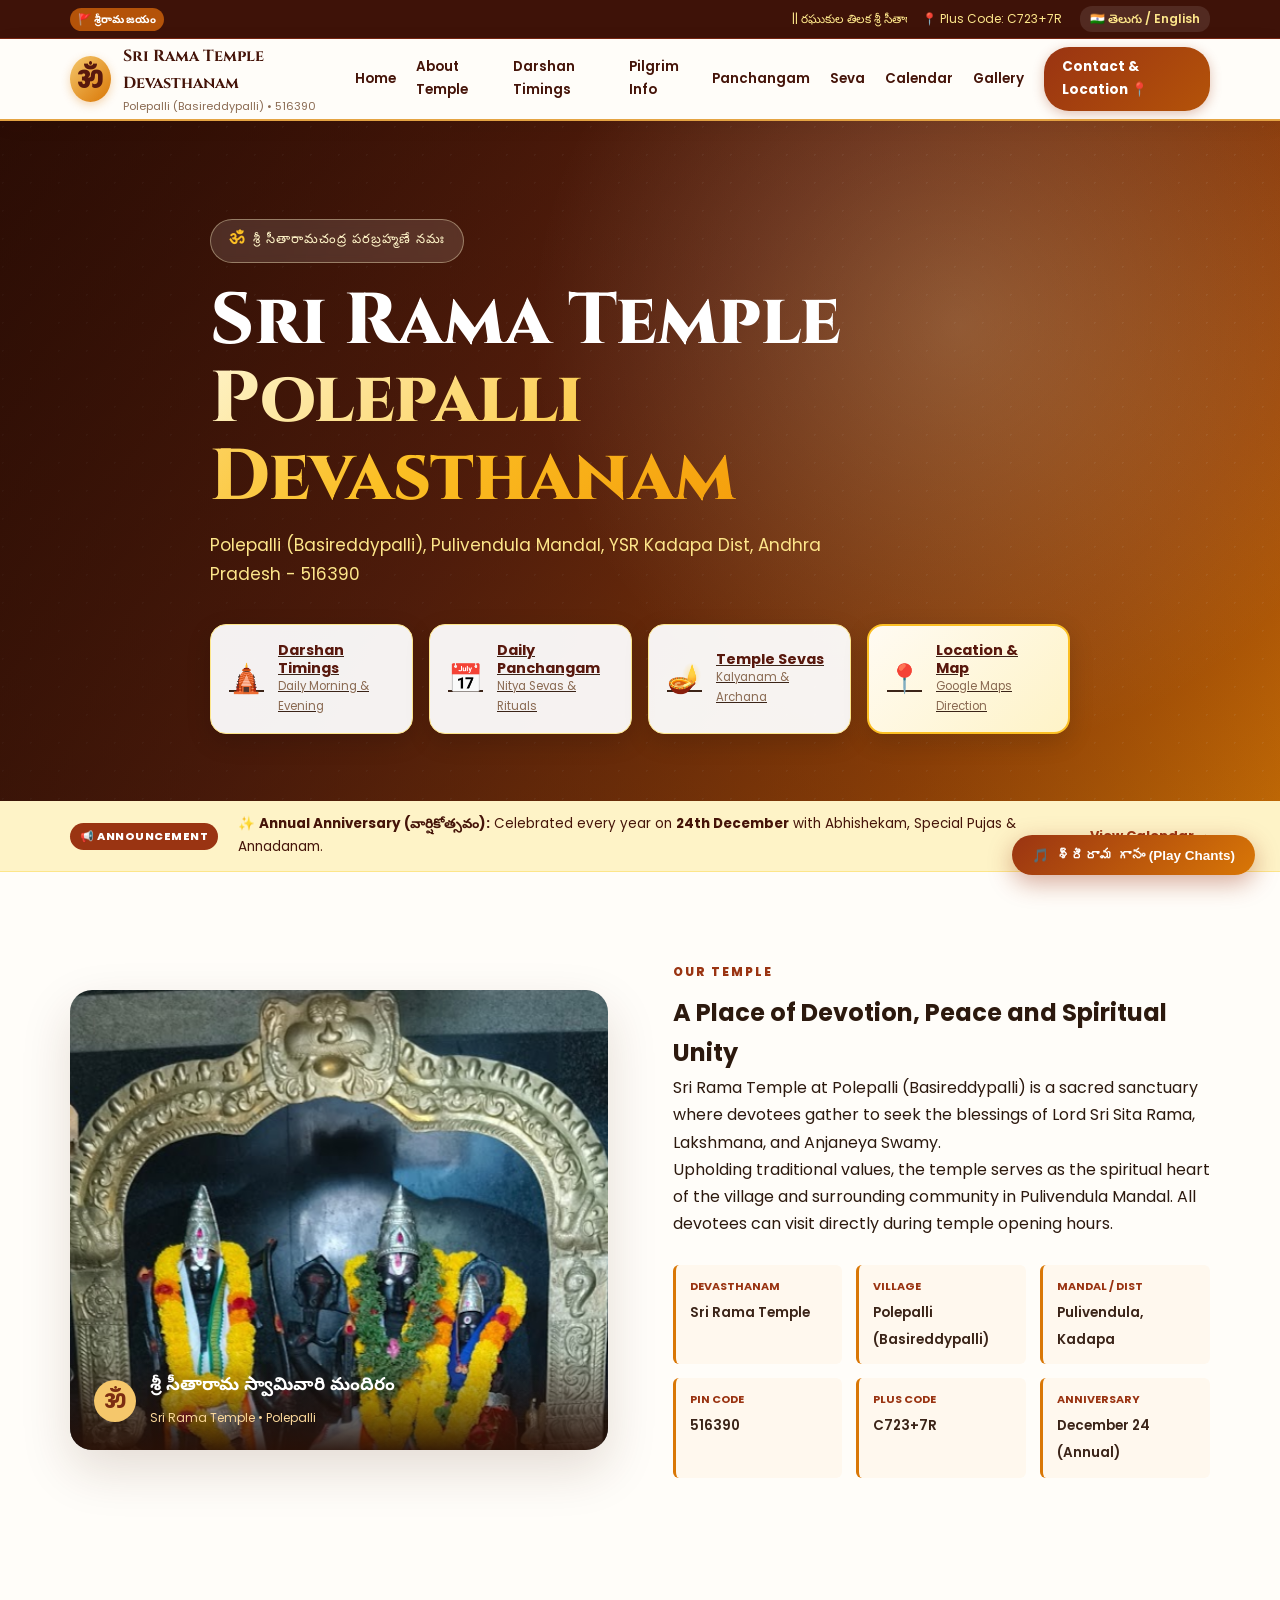
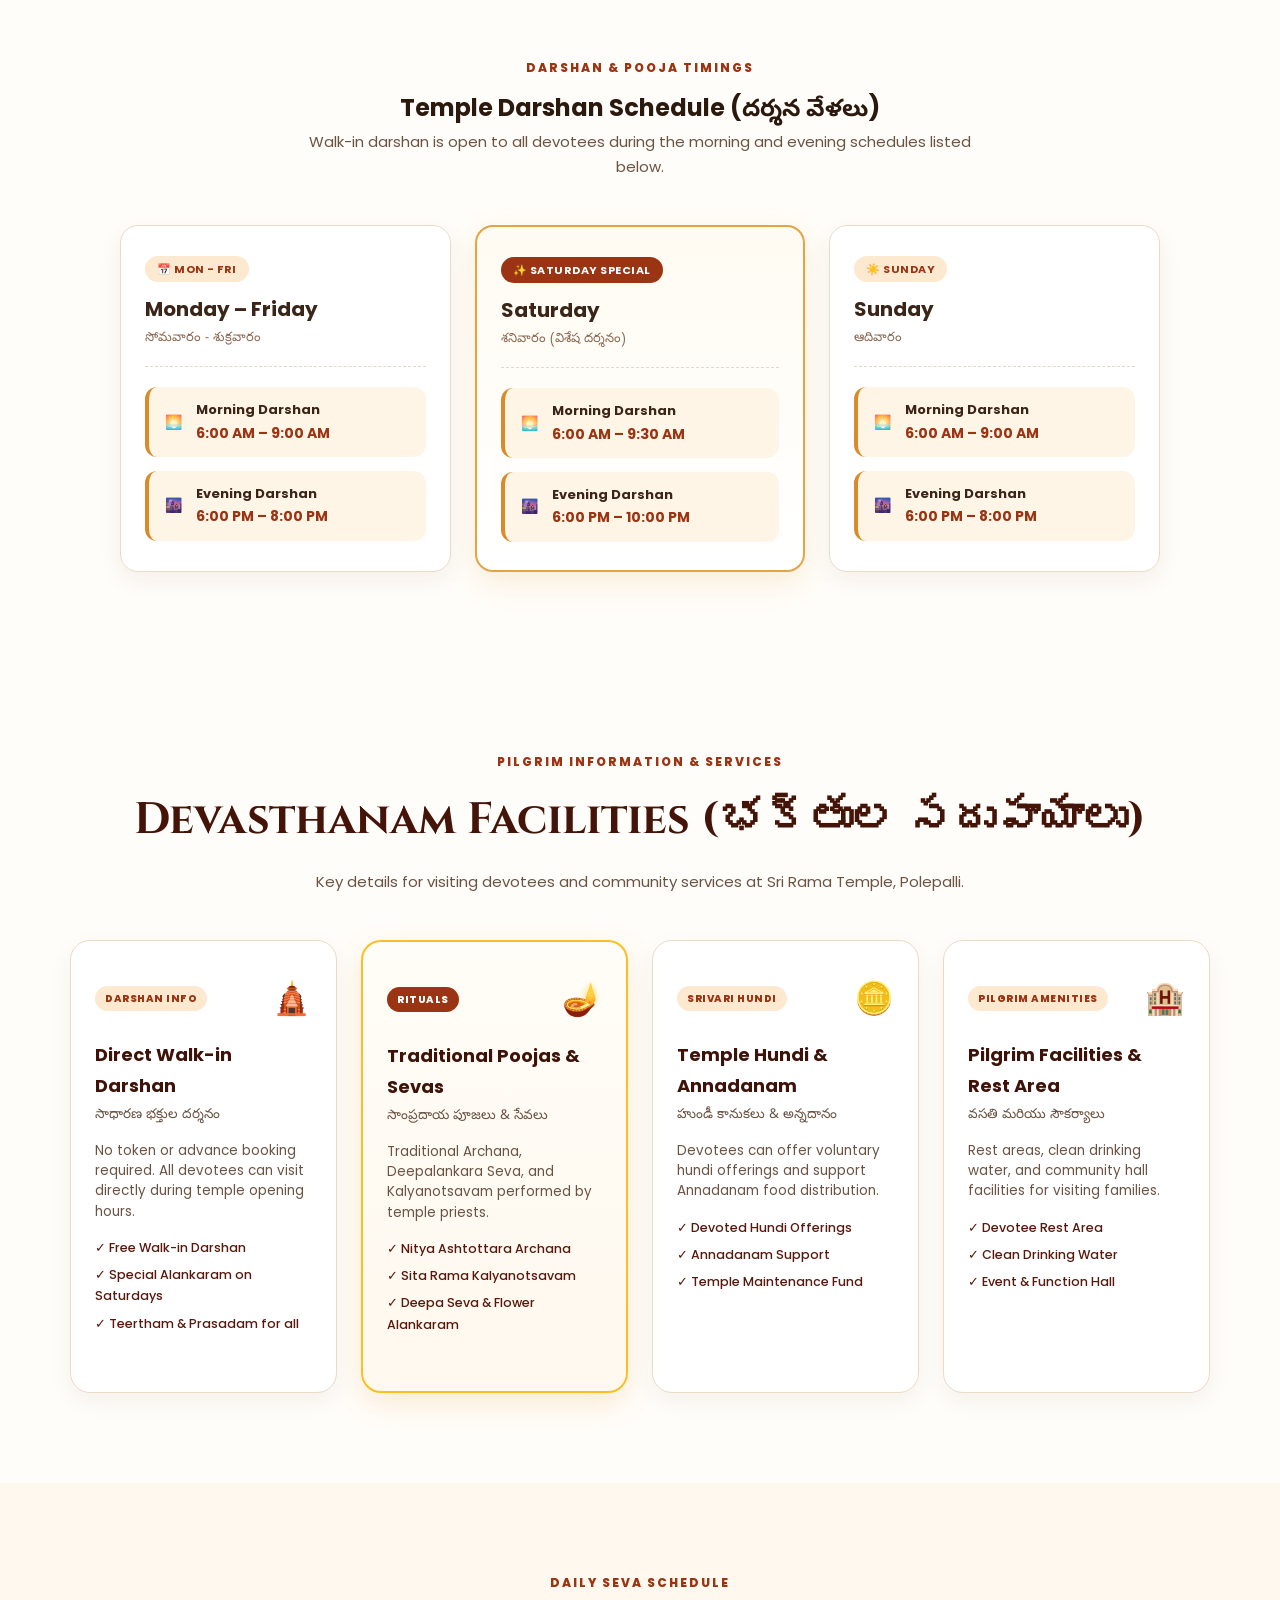
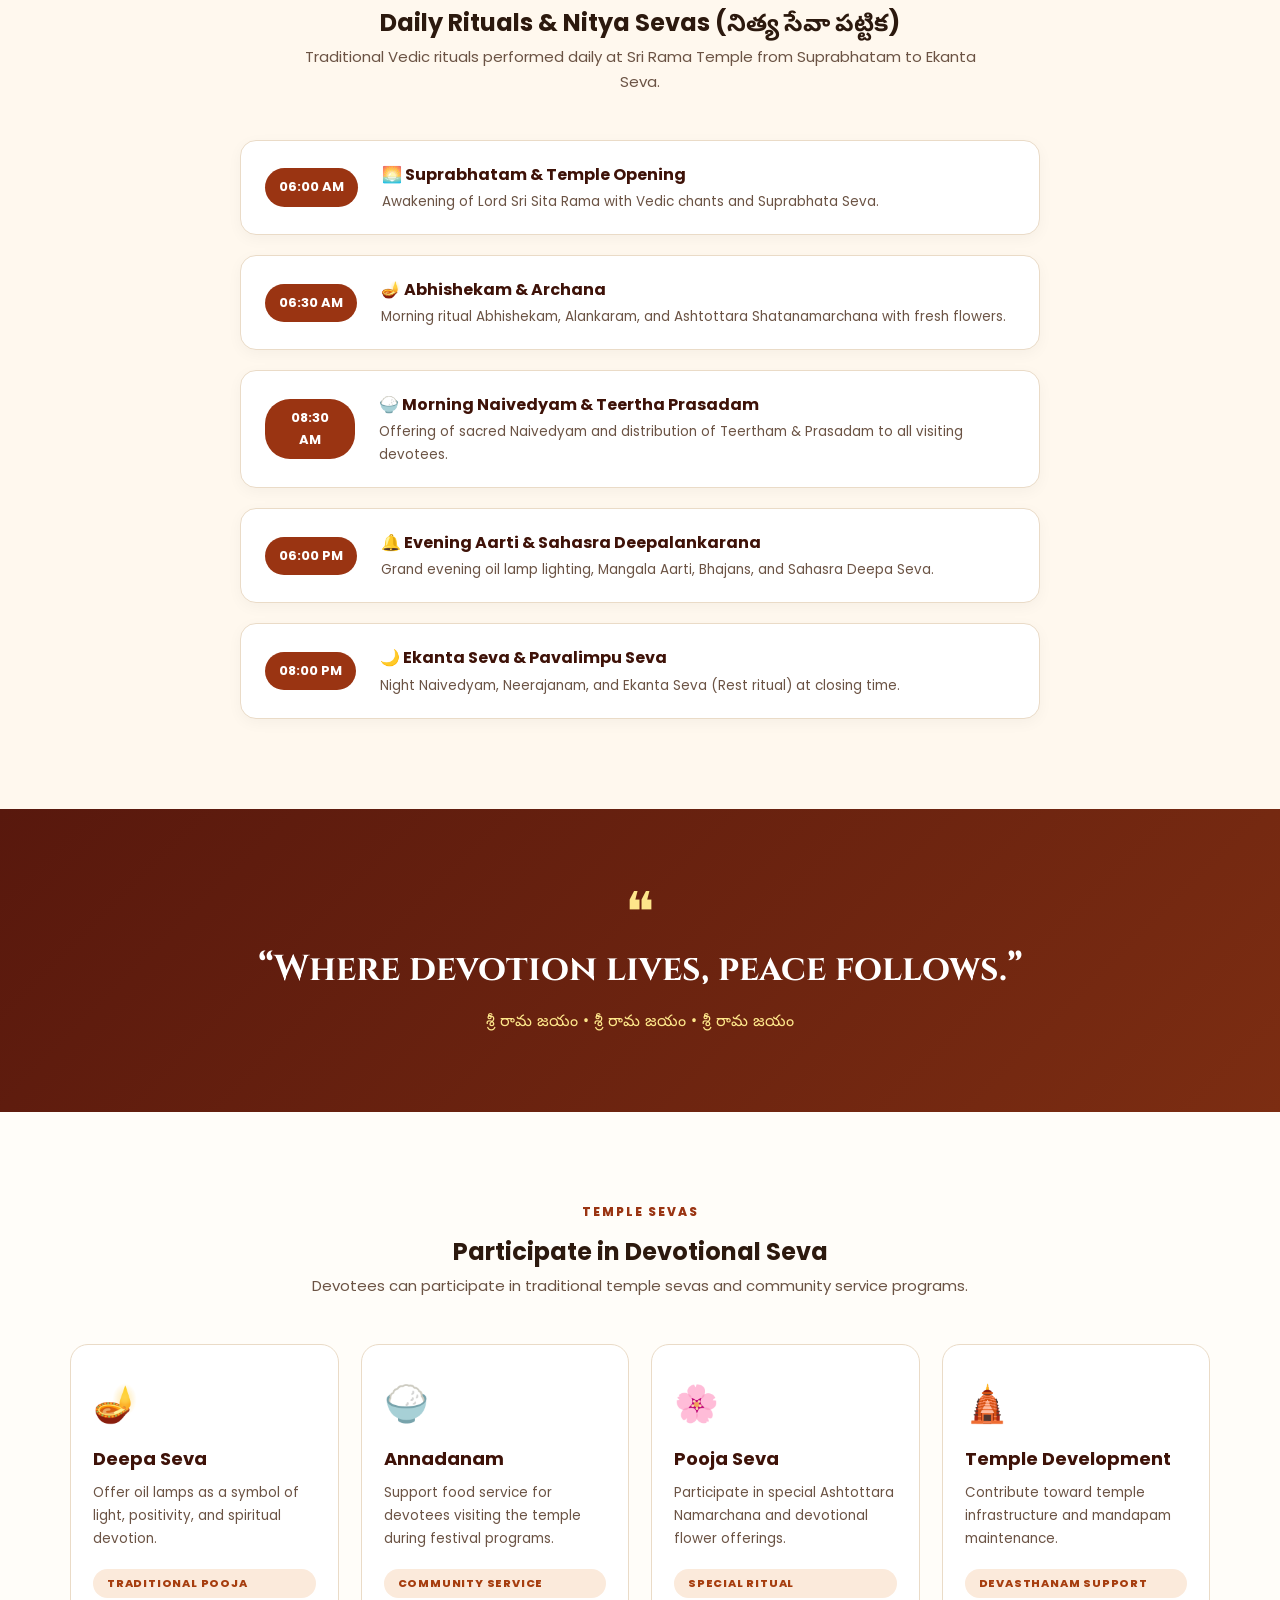
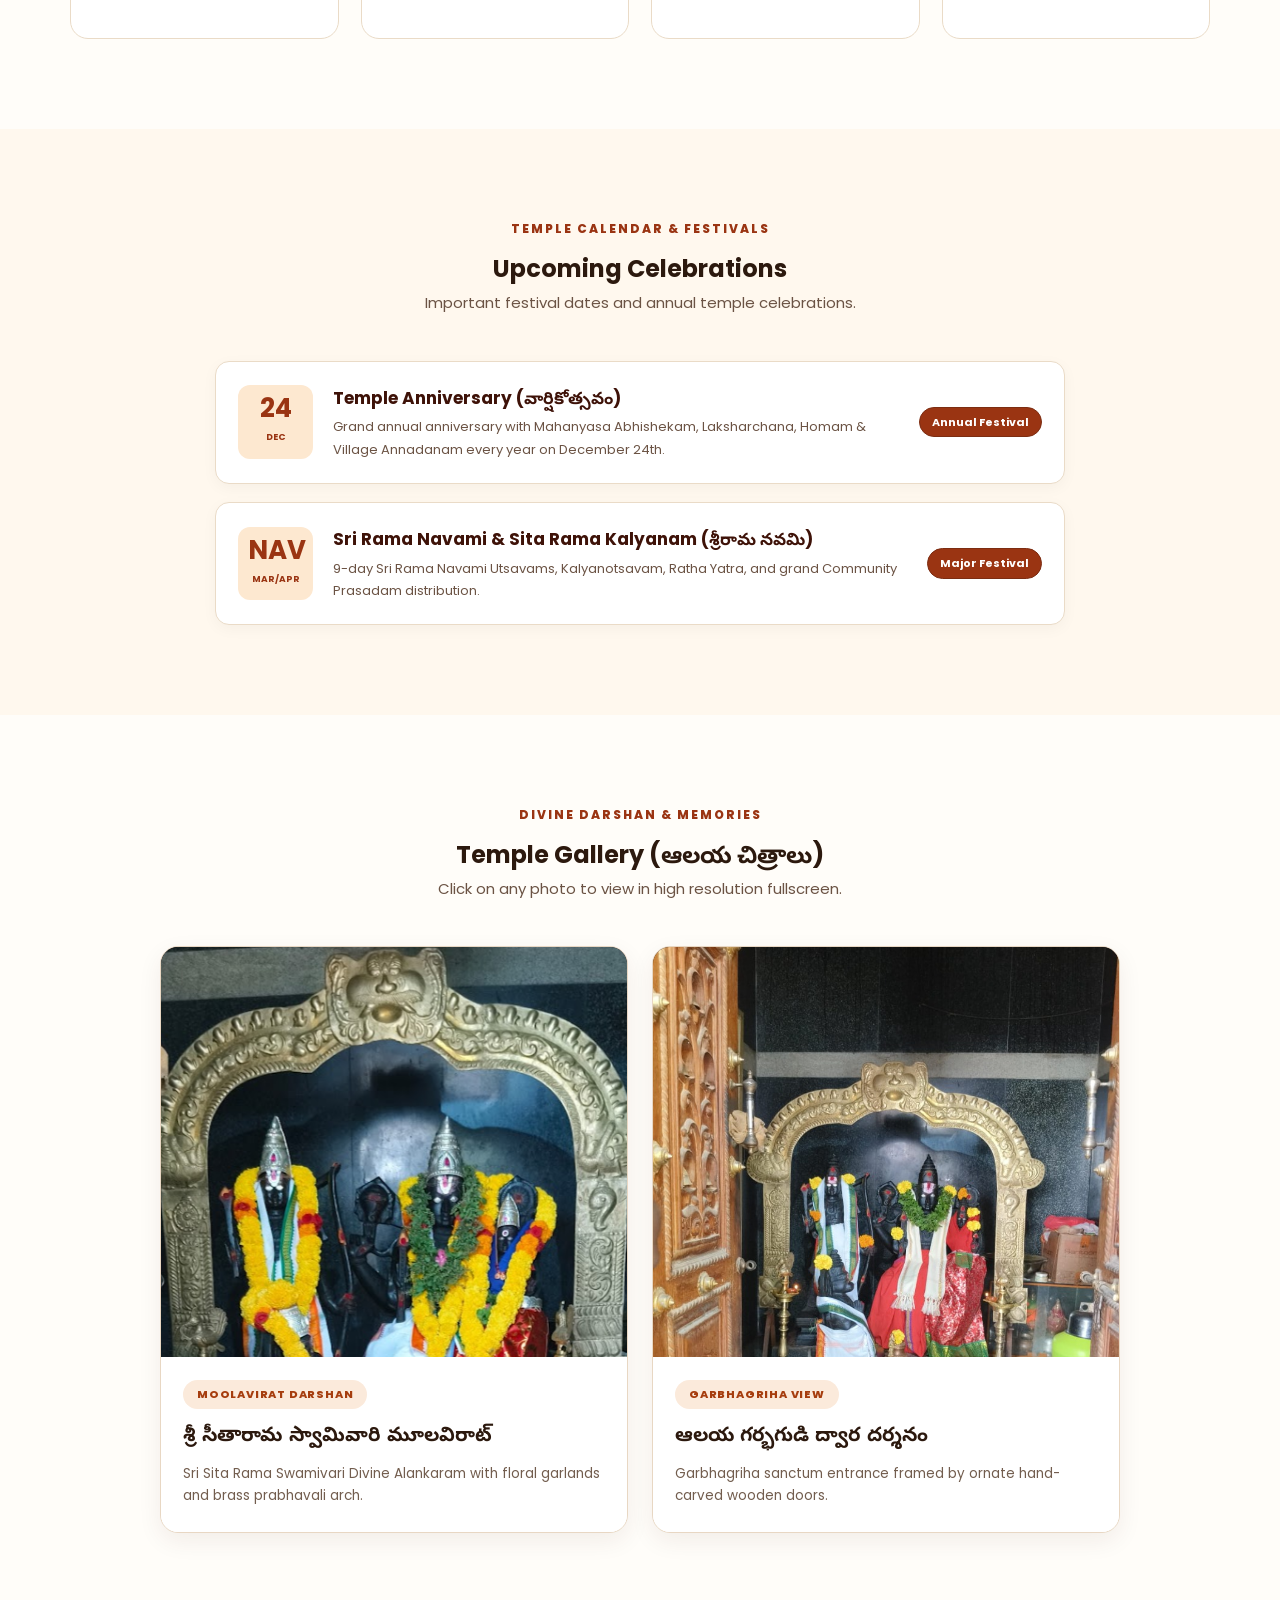
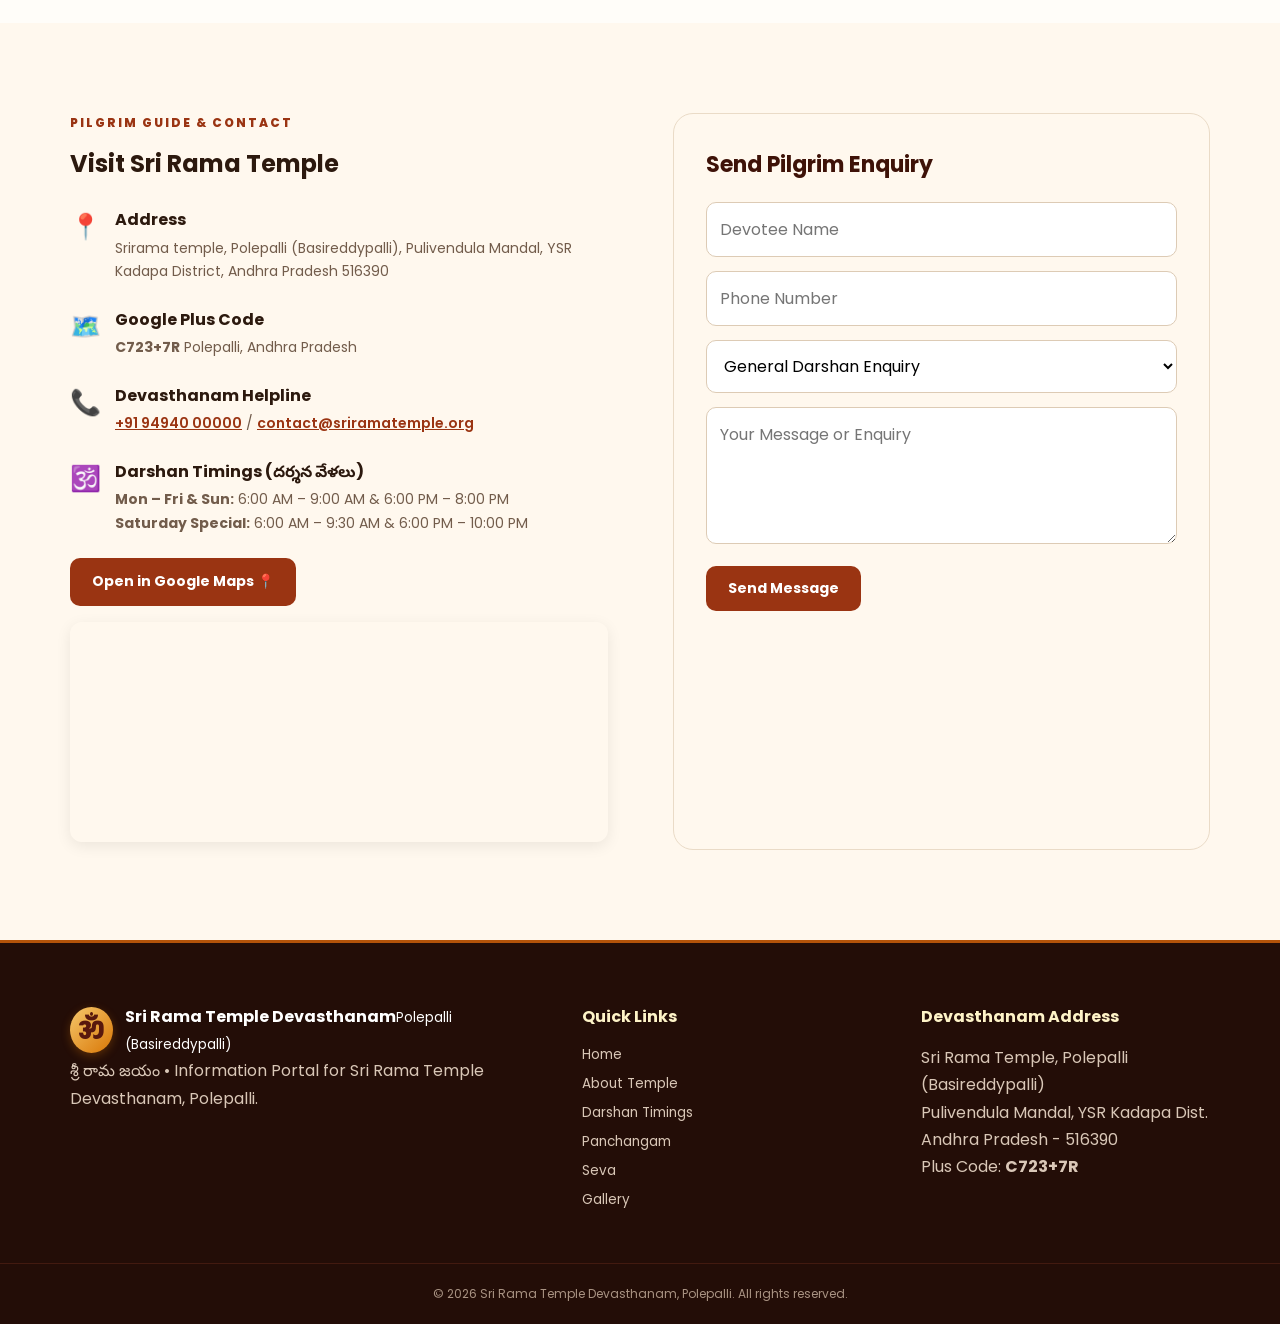
==== commit 4652380e: "Add local Sri Rama MP3 audio song file to repository" ====
--- a/index.html
+++ b/index.html
@@ -517,7 +517,7 @@
     <span class="audio-label">శ్రీరామ గానం (Play Chants)</span>
   </button>
   <audio id="sriRamaAudio" loop preload="auto">
-    <source src="https://codeskulptor-demos.commondatastorage.googleapis.com/desolate-hero.mp3" type="audio/mpeg">
+    <source src="audio/sri_rama_song.mp3" type="audio/mpeg">
     <source src="https://ia800300.us.archive.org/21/items/SriRamaRamaRametiStotram/Sri_Rama_Rama_Rameti.mp3" type="audio/mpeg">
   </audio>
 </div>
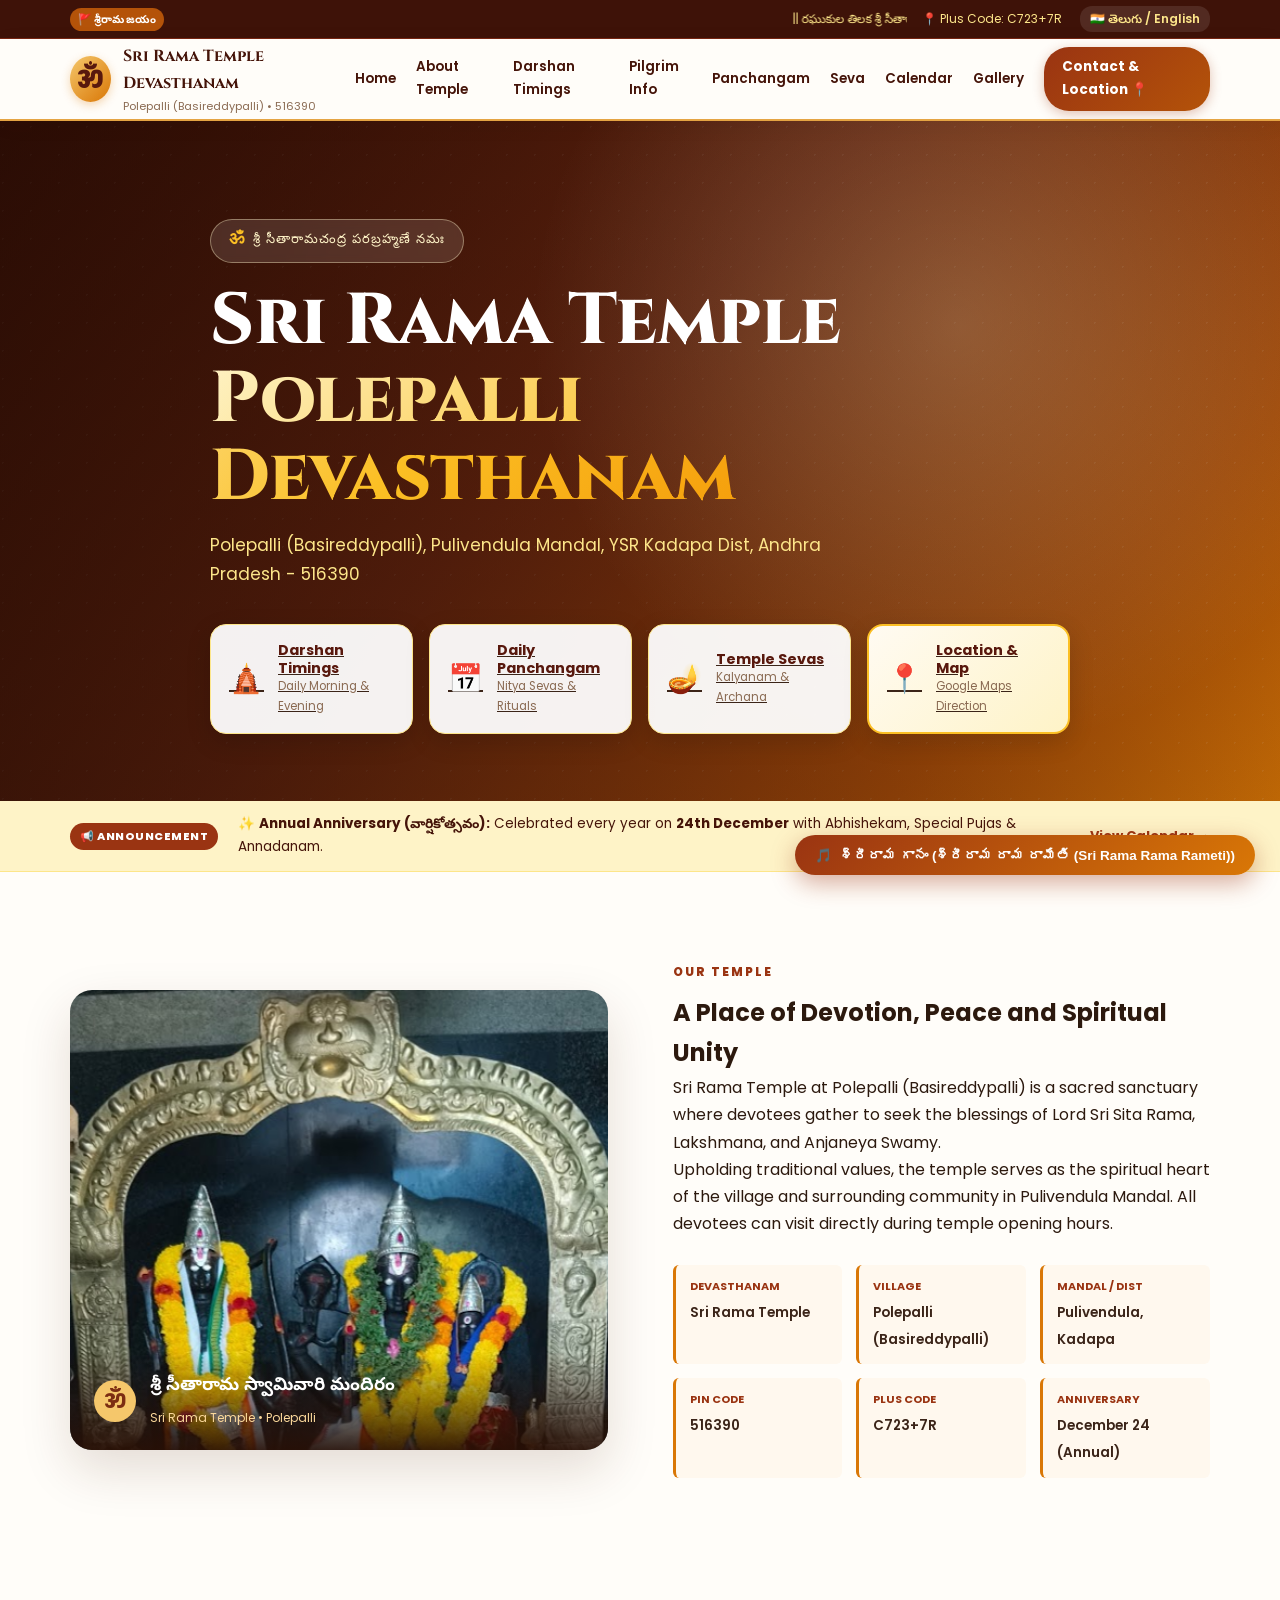
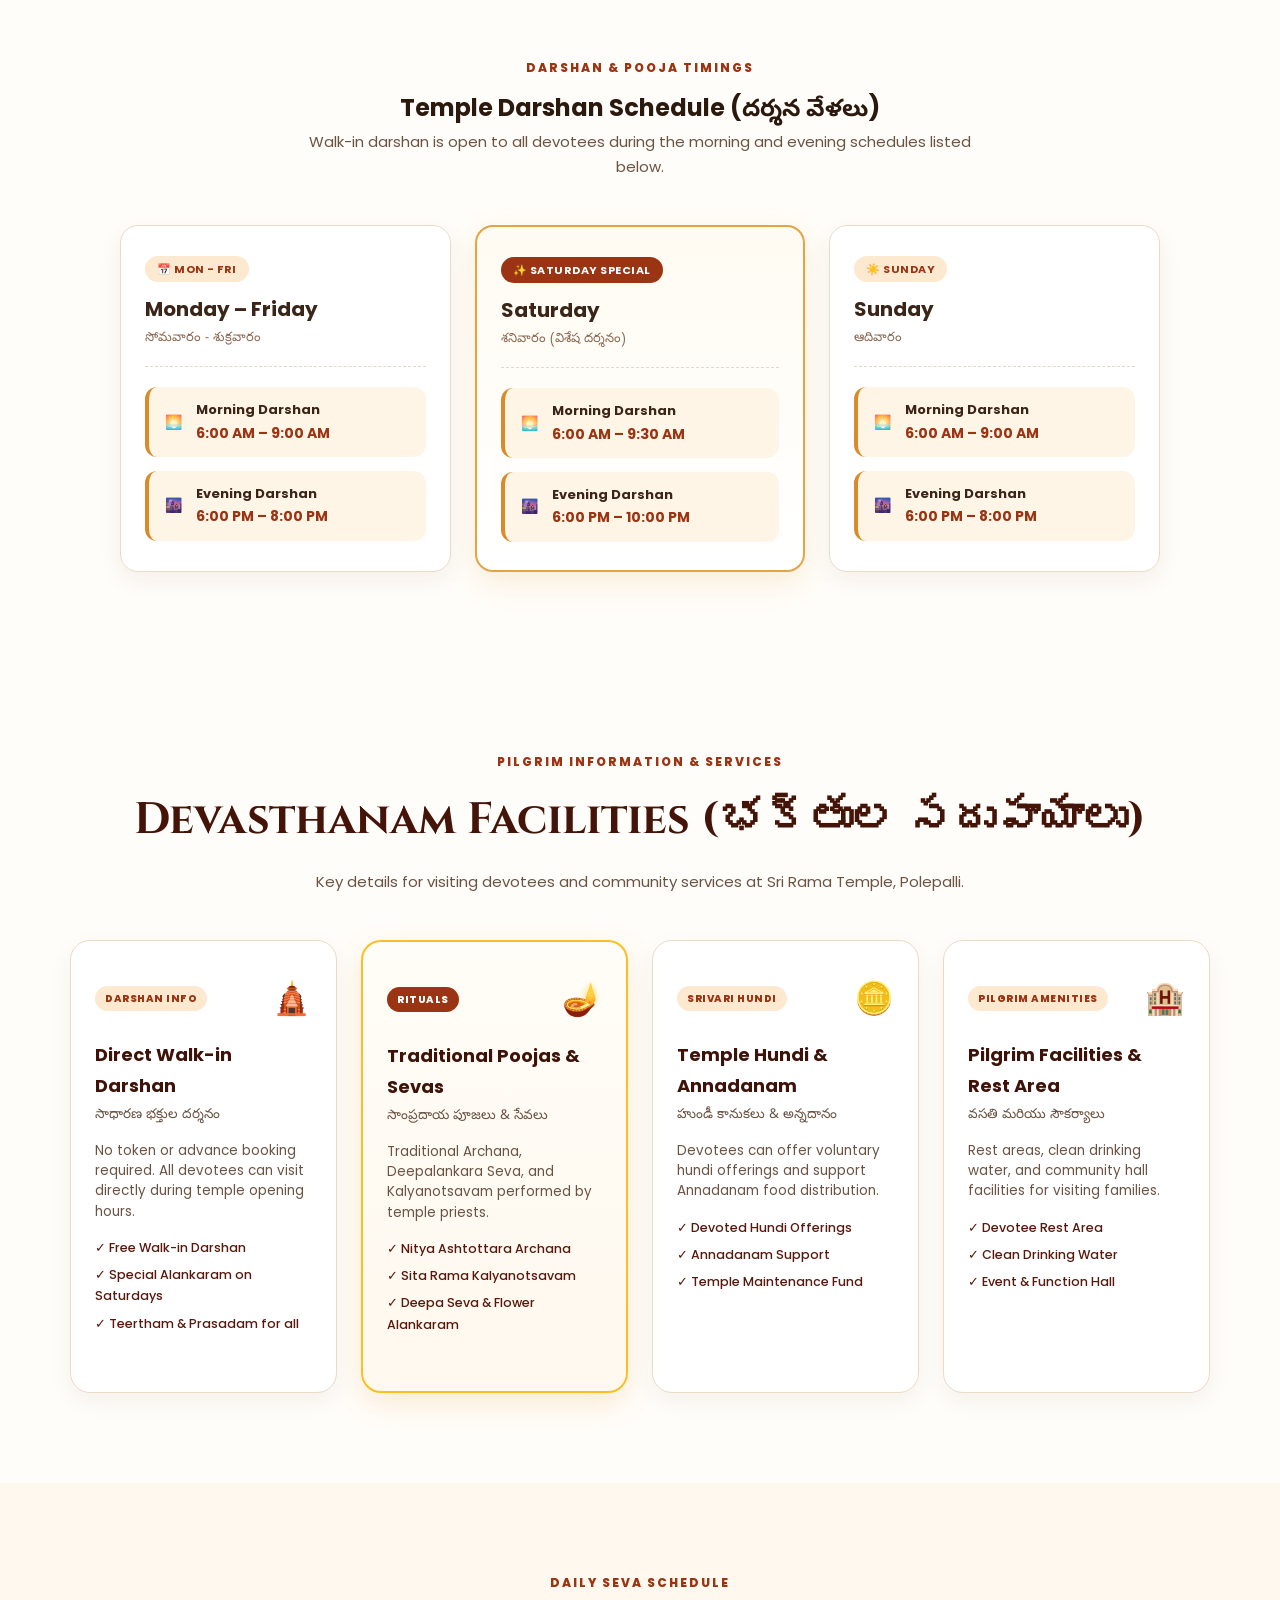
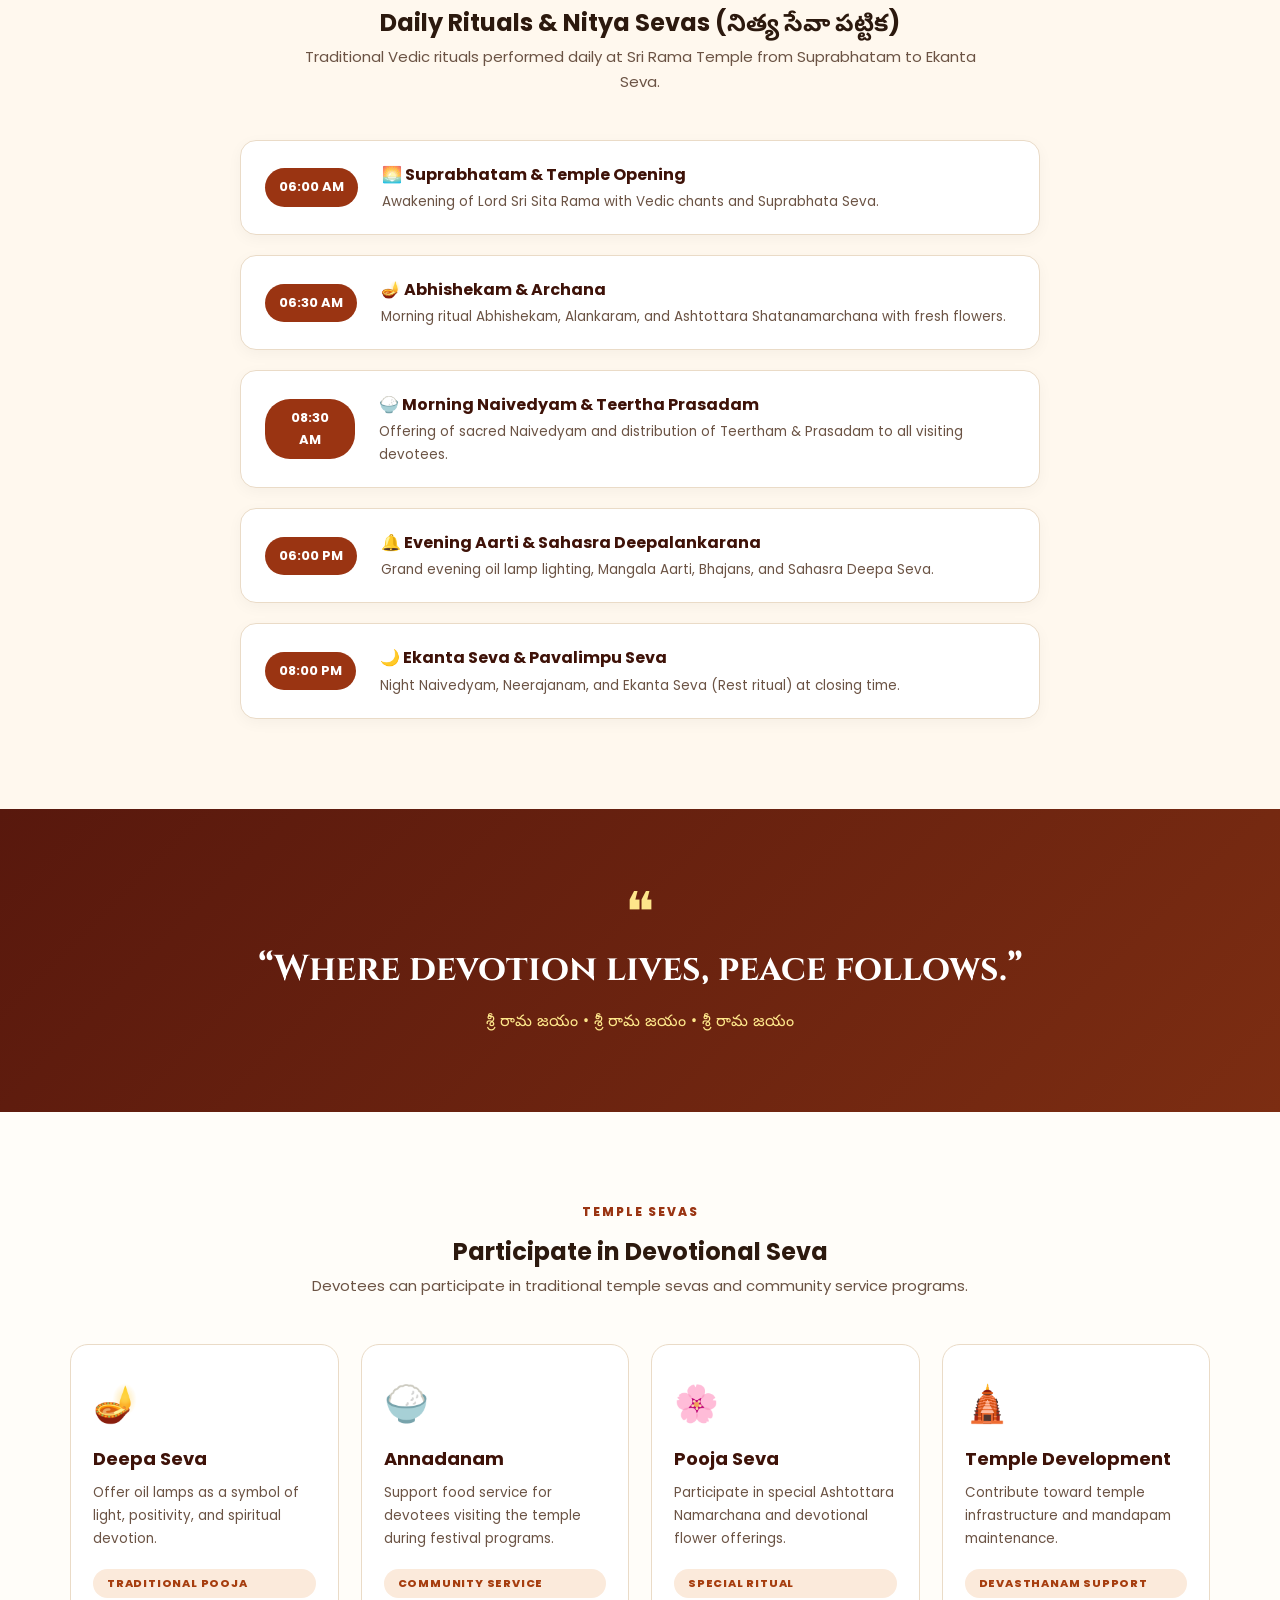
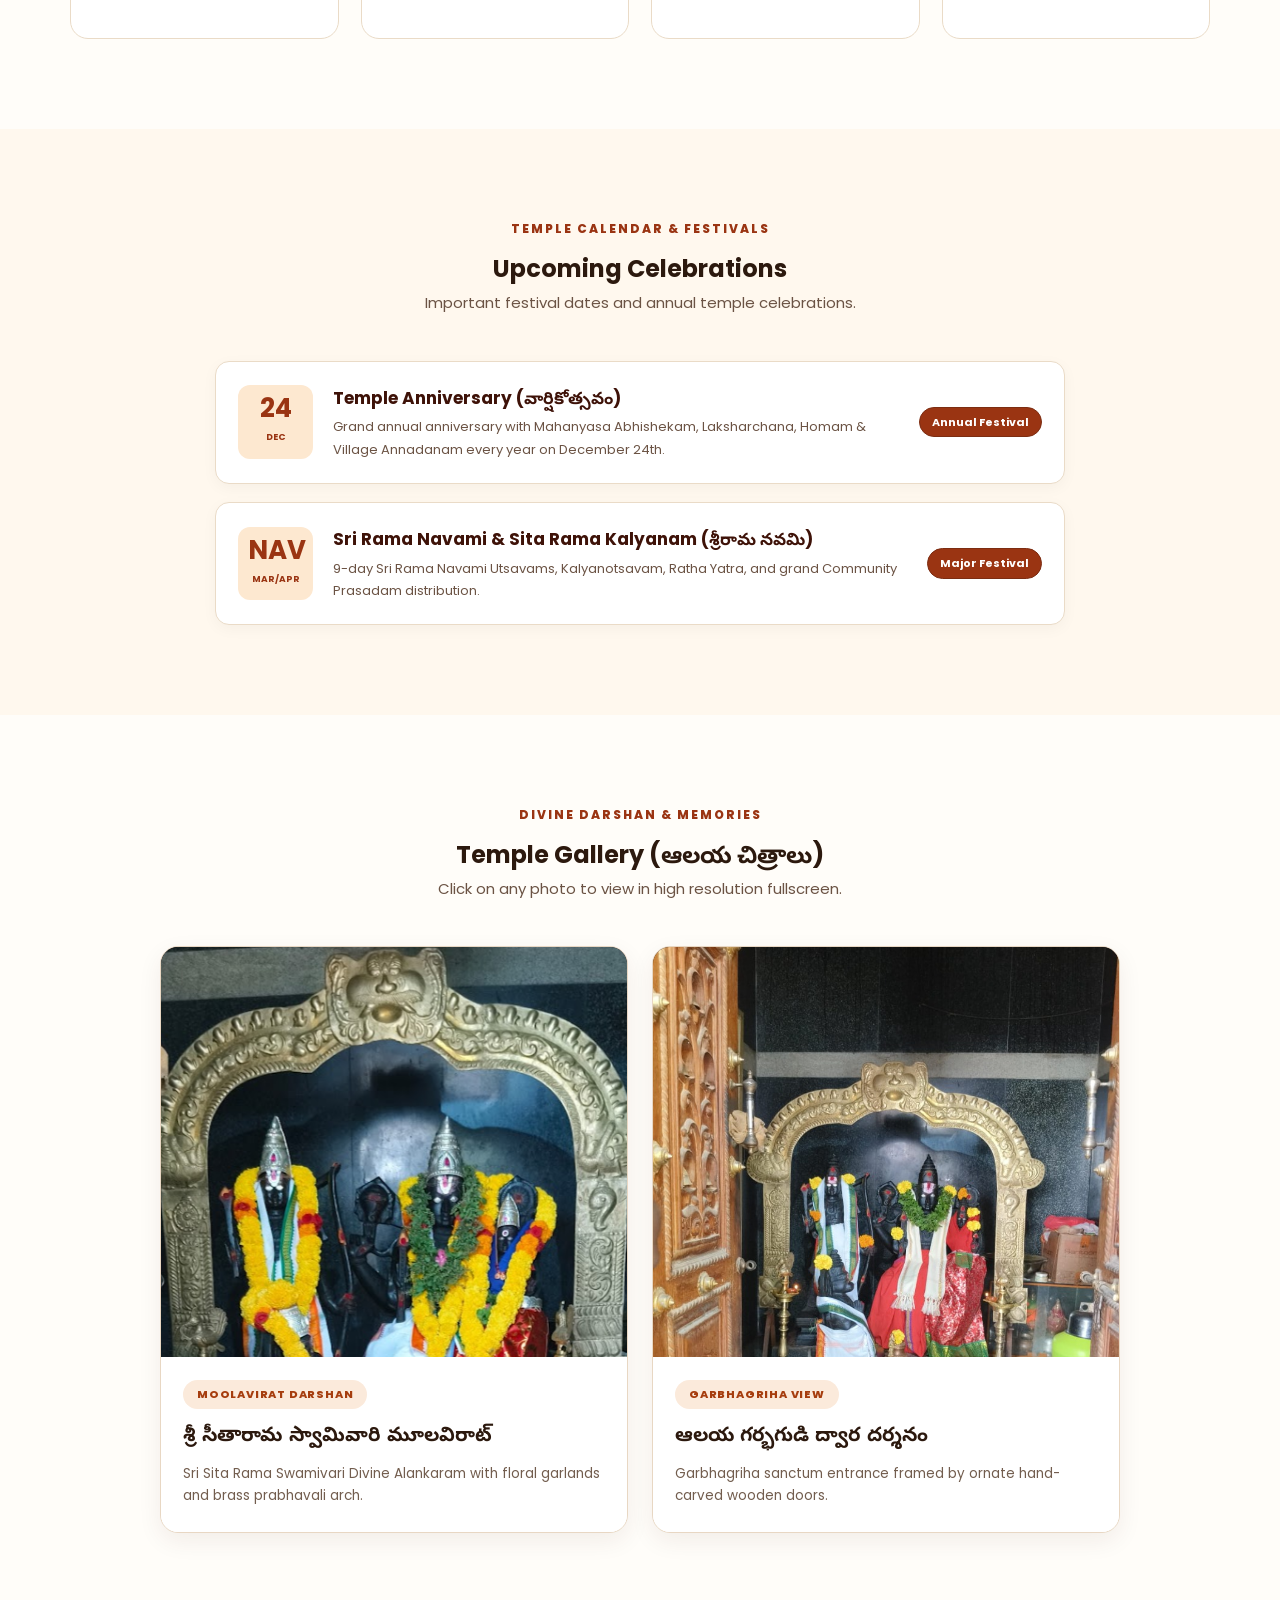
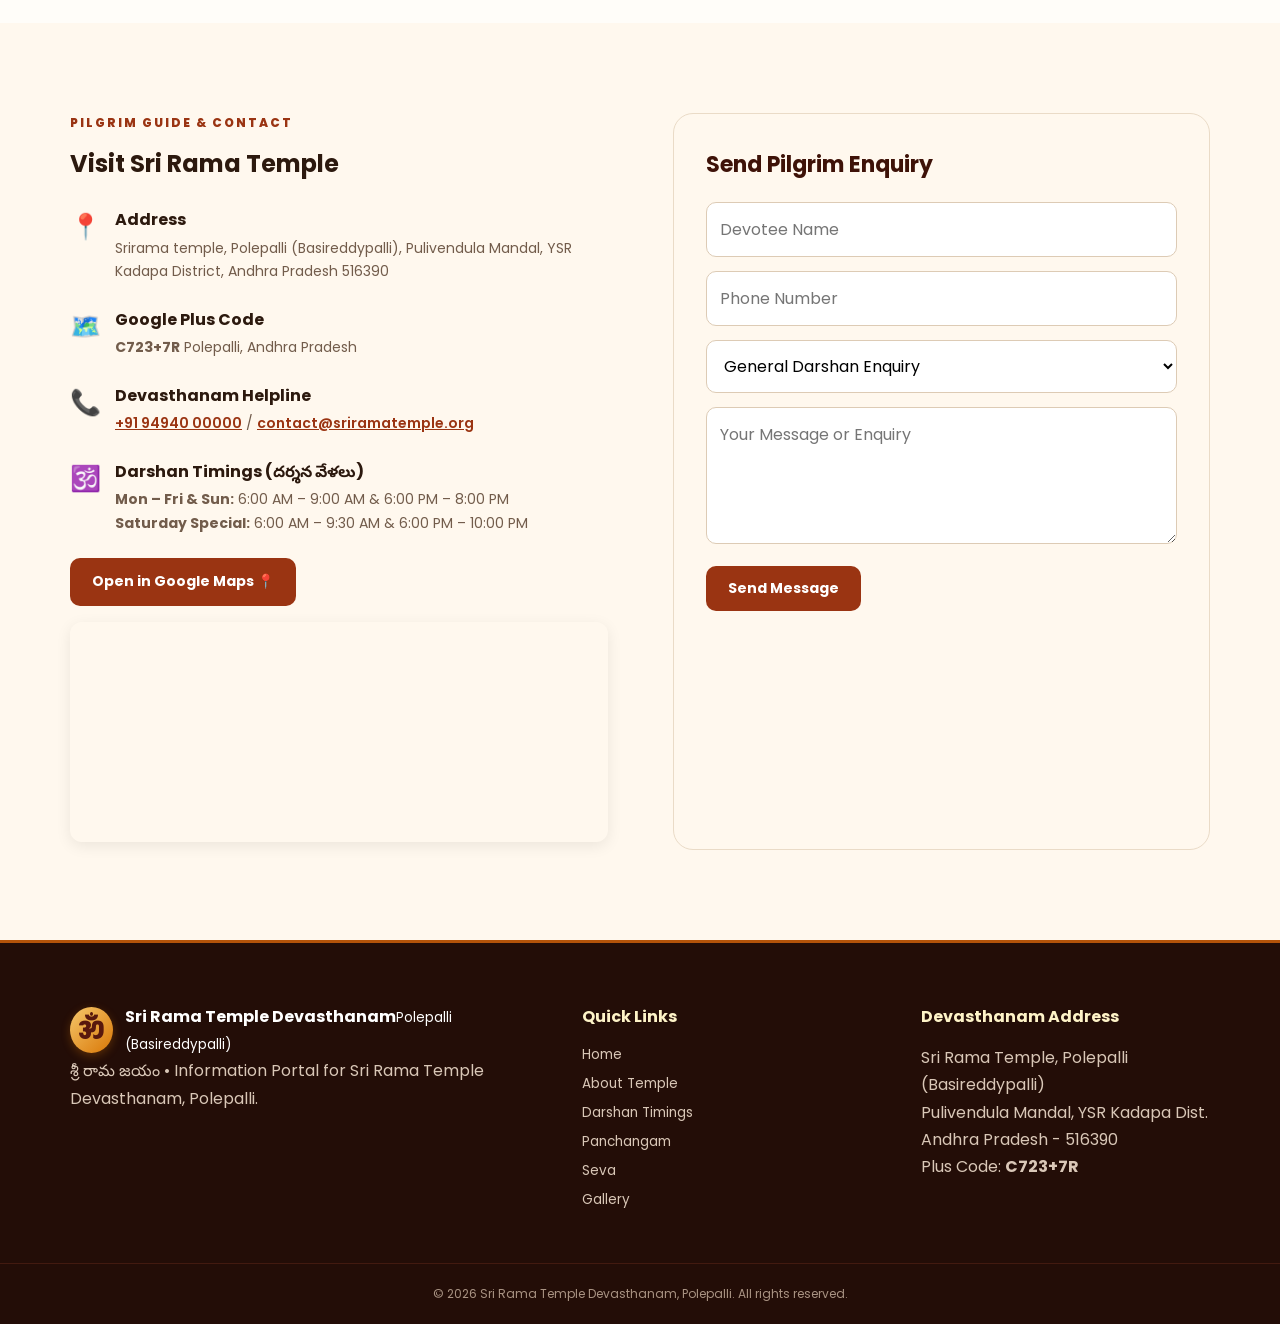
==== commit 6b48b471: "Add dedicated Sri Rama Rama Rameti audio chant file and update audio button labels" ====
--- a/index.html
+++ b/index.html
@@ -512,13 +512,13 @@
 
 <!-- Devotional Audio Player Widget -->
 <div class="audio-player-widget">
-  <button id="audioToggleBtn" class="audio-btn" onclick="toggleAudio()" title="Play Sri Rama Devotional Song">
+  <button id="audioToggleBtn" class="audio-btn" onclick="toggleAudio()" title="Play Sri Rama Rama Rameti Song">
     <span id="audioIcon">🎵</span>
-    <span class="audio-label">శ్రీరామ గానం (Play Chants)</span>
+    <span class="audio-label">శ్రీరామ గానం (శ్రీరామ రామ రామేతి (Sri Rama Rama Rameti))</span>
   </button>
   <audio id="sriRamaAudio" loop preload="auto">
+    <source src="audio/sri_rama_rameti.wav" type="audio/wav">
     <source src="audio/sri_rama_song.mp3" type="audio/mpeg">
-    <source src="https://ia800300.us.archive.org/21/items/SriRamaRamaRametiStotram/Sri_Rama_Rama_Rameti.mp3" type="audio/mpeg">
   </audio>
 </div>
 
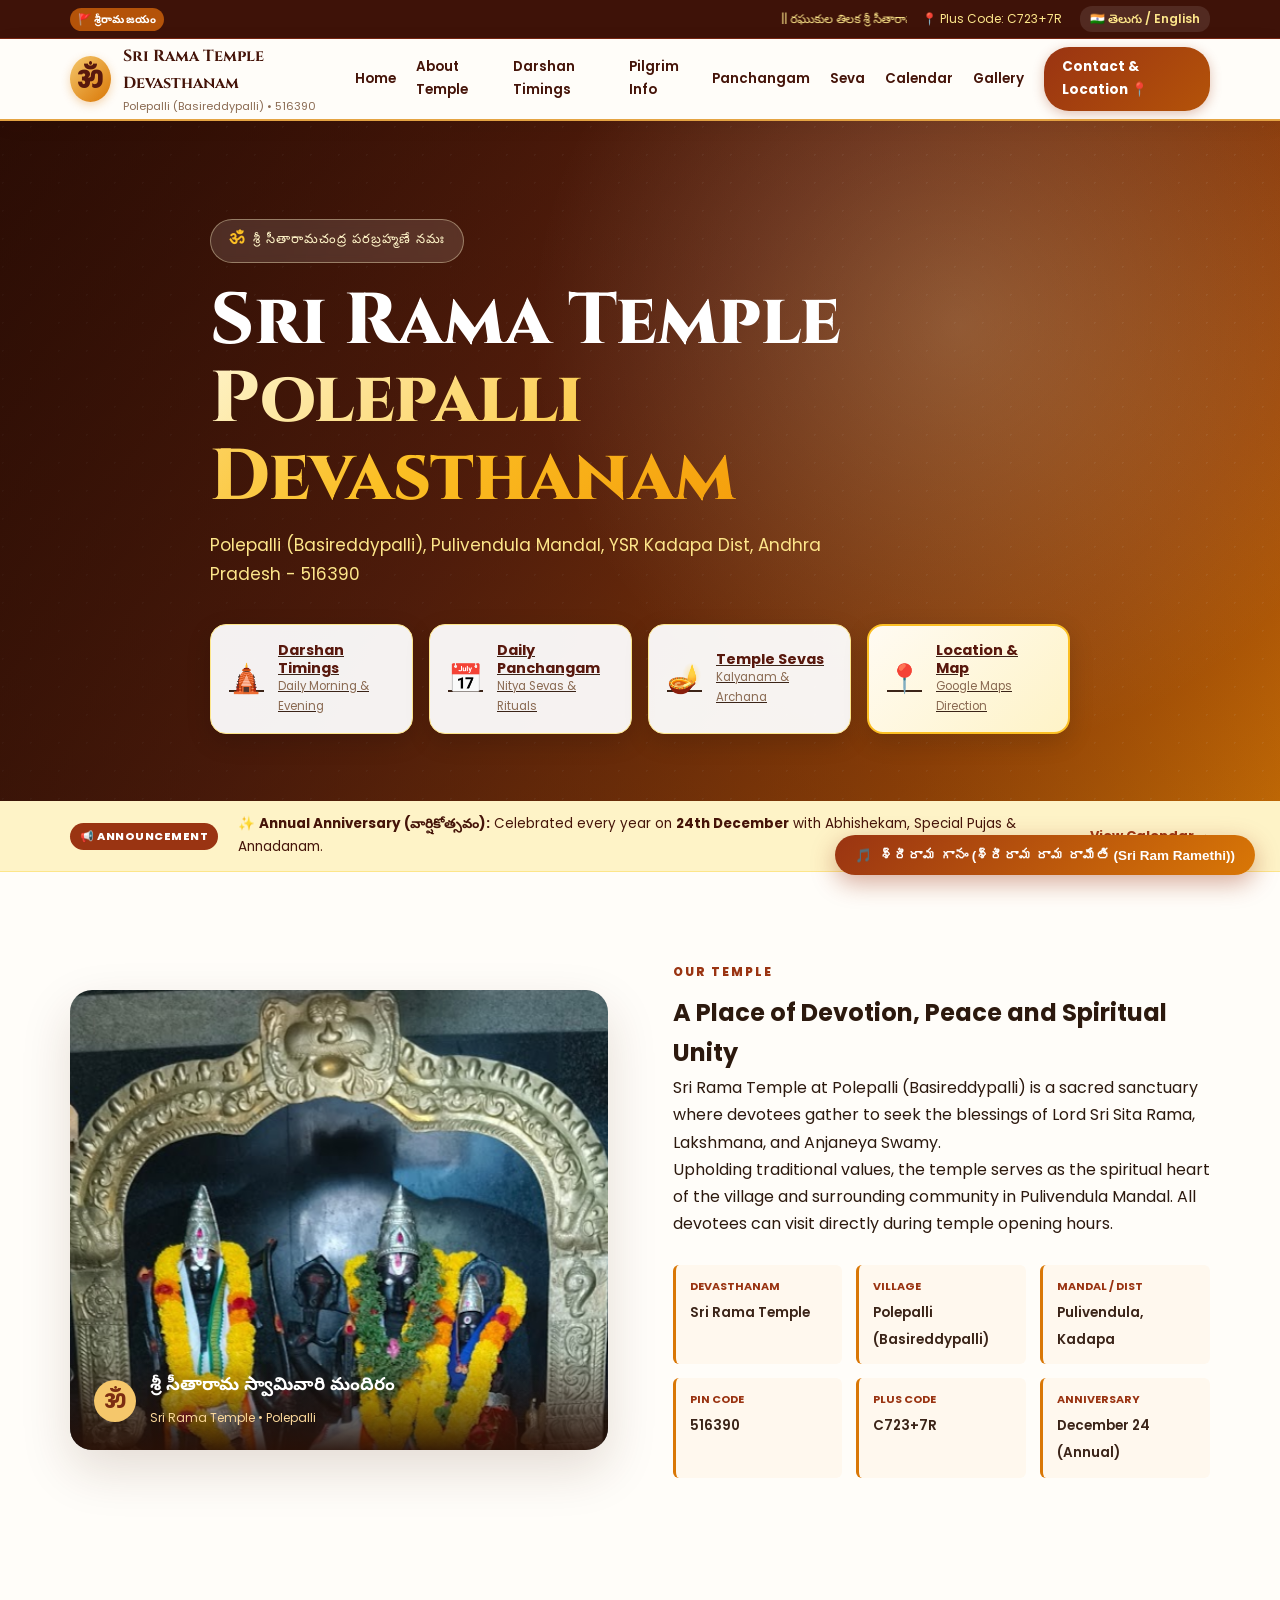
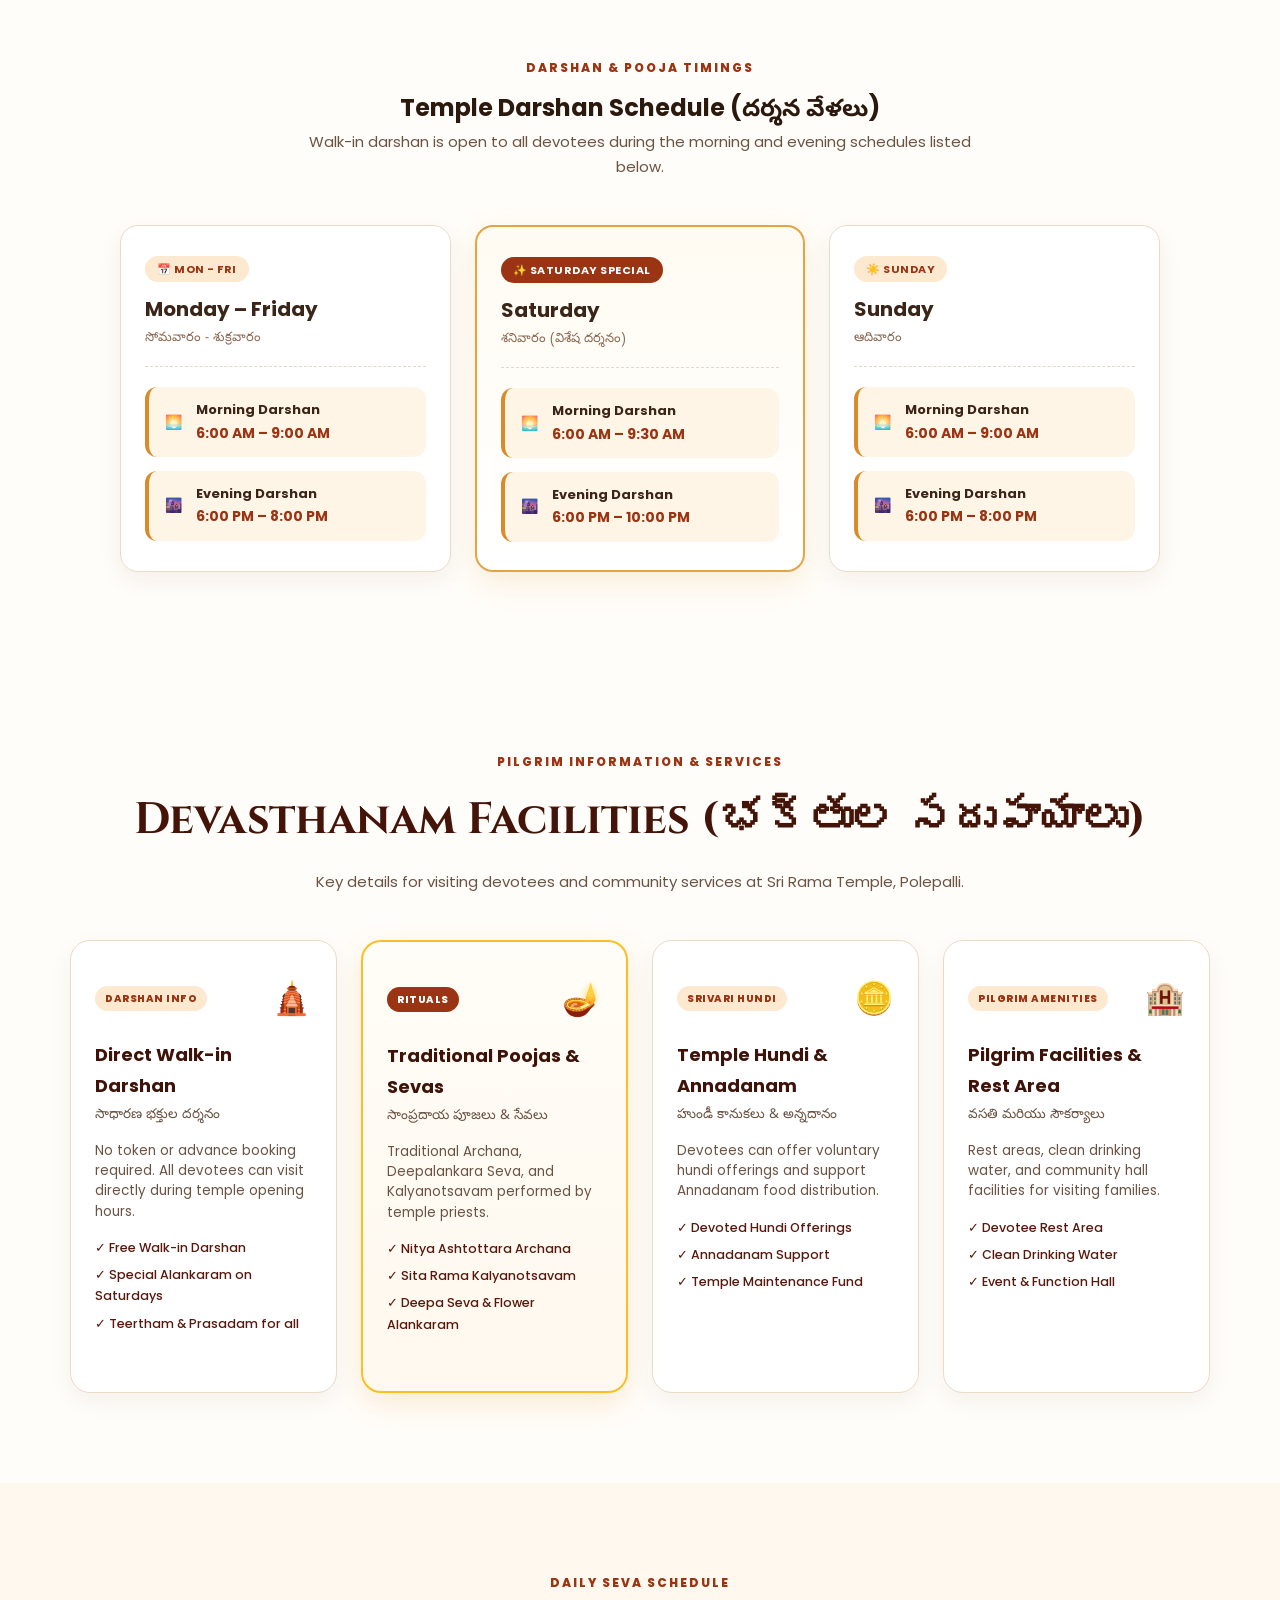
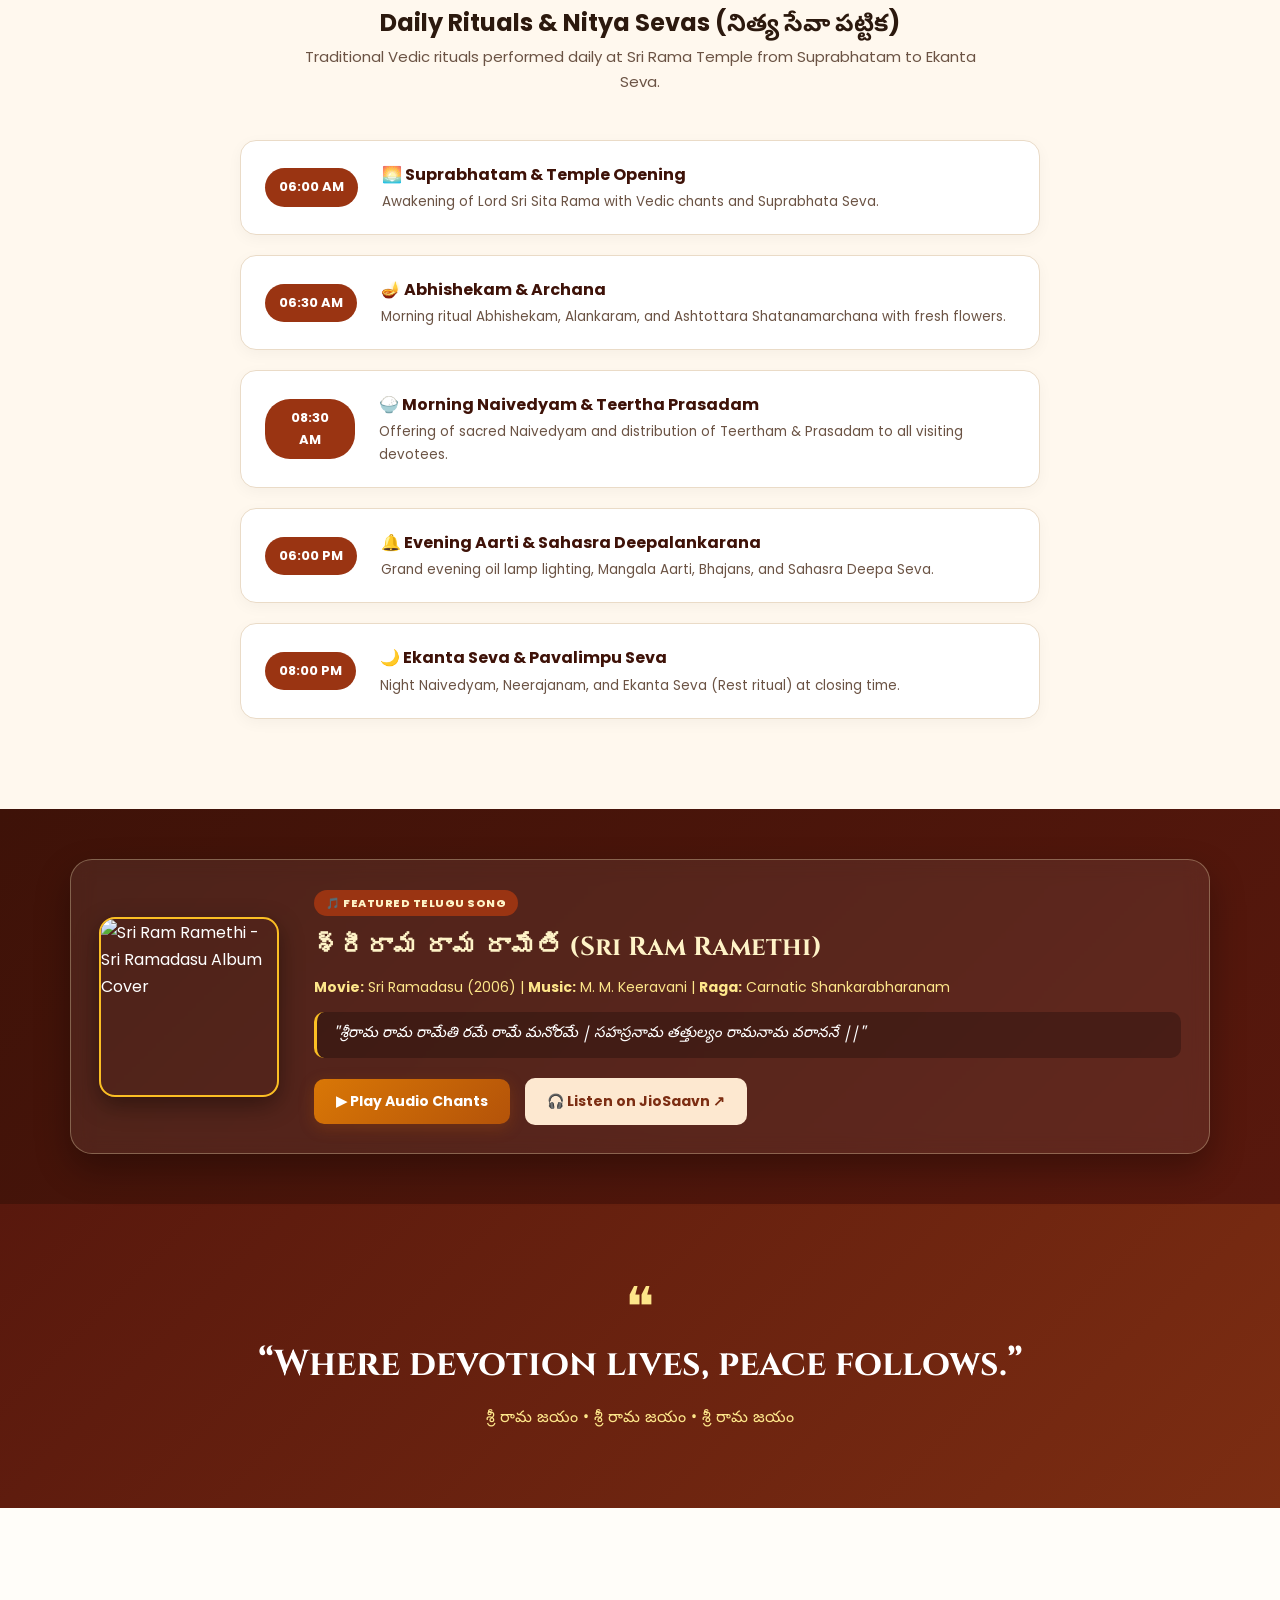
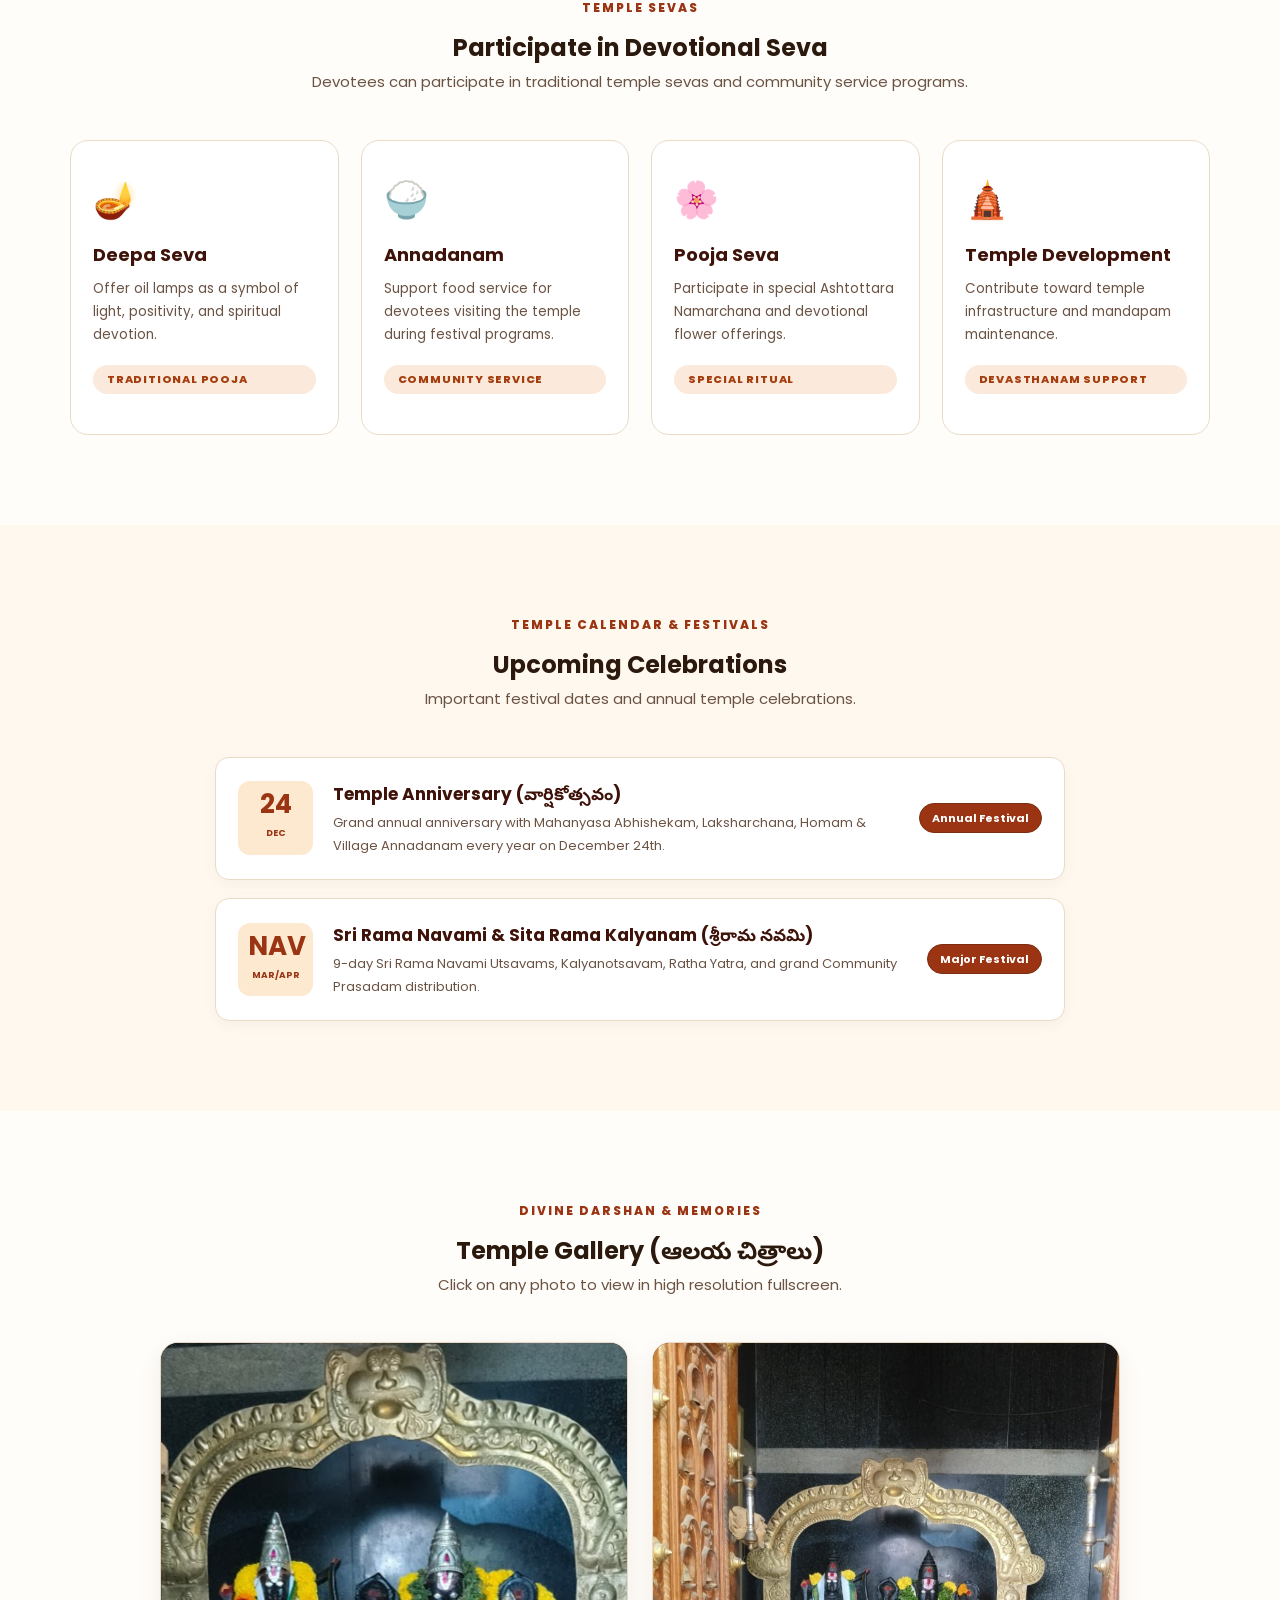
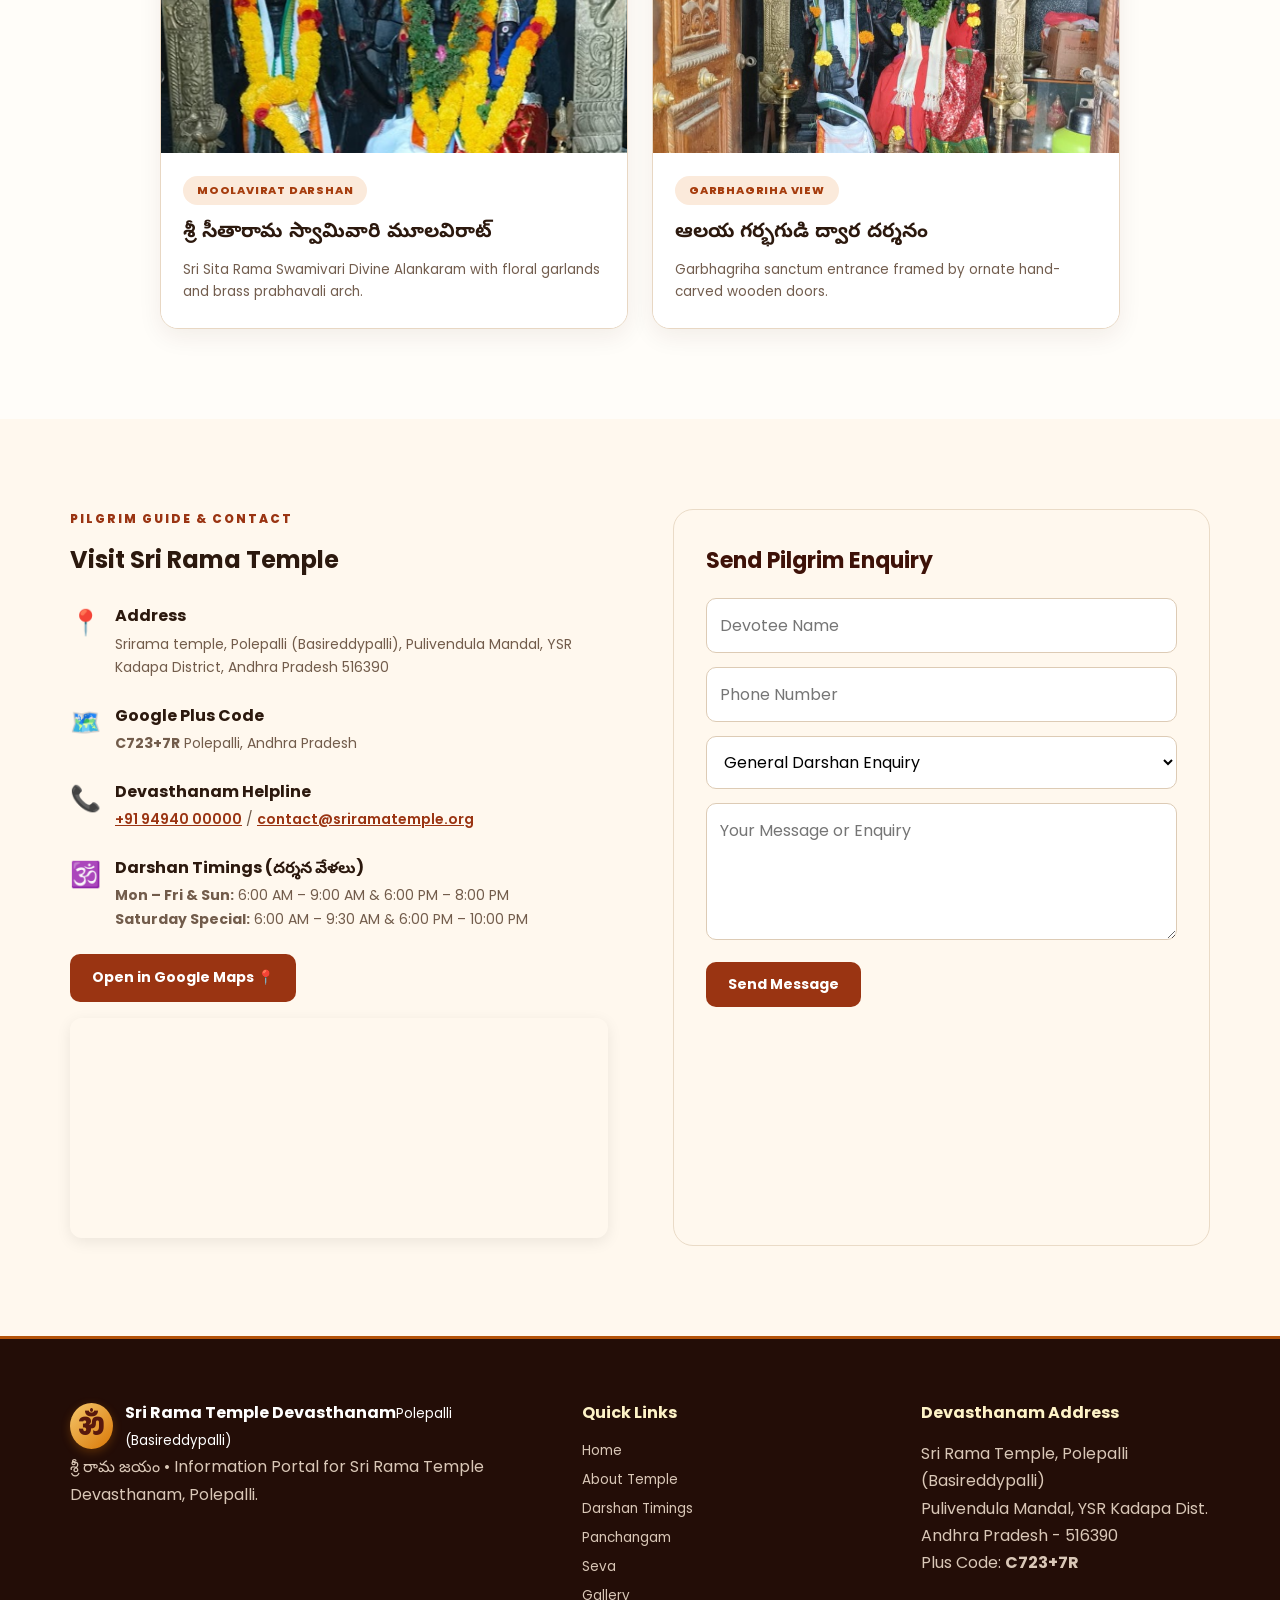
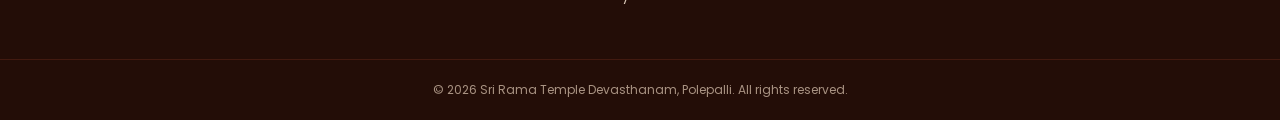
==== commit 70732293: "Add featured JioSaavn devotional song card for Sri Ram Ramethi (Sri Ramadasu - M. M. Keeravani)" ====
--- a/index.html
+++ b/index.html
@@ -332,6 +332,30 @@
 </section>
 
 <!-- Devotional Quote -->
+<!-- Featured Telugu Devotional Song: Sri Ram Ramethi (Sri Ramadasu) -->
+<section class="devotional-song-section">
+  <div class="container">
+    <div class="song-featured-card">
+      <div class="song-cover">
+        <img src="https://c.saavncdn.com/836/Sri-Ramadasu-2006-500x500.jpg" alt="Sri Ram Ramethi - Sri Ramadasu Album Cover">
+        <div class="play-overlay" onclick="toggleAudio()">▶</div>
+      </div>
+      <div class="song-details">
+        <span class="song-tag">🎵 FEATURED TELUGU SONG</span>
+        <h2>శ్రీరామ రామ రామేతి (Sri Ram Ramethi)</h2>
+        <p class="song-meta"><strong>Movie:</strong> Sri Ramadasu (2006) | <strong>Music:</strong> M. M. Keeravani | <strong>Raga:</strong> Carnatic Shankarabharanam</p>
+        <p class="stotram-lyrics">"శ్రీరామ రామ రామేతి రమే రామే మనోరమే | సహస్రనామ తత్తుల్యం రామనామ వరాననే ||"</p>
+        <div class="song-btn-group">
+          <button class="btn primary gold-btn" onclick="toggleAudio()">▶ Play Audio Chants</button>
+          <a href="https://www.jiosaavn.com/song/sri-ram-ramethi/A1ERQgR3VnA" target="_blank" rel="noopener noreferrer" class="btn secondary saavn-btn">
+            🎧 Listen on JioSaavn ↗
+          </a>
+        </div>
+      </div>
+    </div>
+  </div>
+</section>
+
 <section class="quote">
   <div class="container">
     <div class="quote-symbol">❝</div>
@@ -514,7 +538,7 @@
 <div class="audio-player-widget">
   <button id="audioToggleBtn" class="audio-btn" onclick="toggleAudio()" title="Play Sri Rama Rama Rameti Song">
     <span id="audioIcon">🎵</span>
-    <span class="audio-label">శ్రీరామ గానం (శ్రీరామ రామ రామేతి (Sri Rama Rama Rameti))</span>
+    <span class="audio-label">శ్రీరామ గానం (శ్రీరామ రామ రామేతి (Sri Ram Ramethi))</span>
   </button>
   <audio id="sriRamaAudio" loop preload="auto">
     <source src="audio/sri_rama_rameti.wav" type="audio/wav">
--- a/style.css
+++ b/style.css
@@ -259,3 +259,20 @@
   .facts{grid-template-columns:1fr 1fr}
   .form-row{grid-template-columns:1fr}
 }
+
+/* Featured JioSaavn Devotional Song Card */
+.devotional-song-section{background:linear-gradient(135deg,#3e1208,#58180d);padding:50px 0;color:#fff}
+.song-featured-card{background:rgba(255,255,255,.07);border:1px solid rgba(254,243,199,.3);border-radius:22px;padding:28px;display:flex;align-items:center;gap:35px;backdrop-filter:blur(10px);box-shadow:0 15px 35px rgba(0,0,0,.3)}
+.song-cover{position:relative;width:180px;height:180px;flex-shrink:0;border-radius:16px;overflow:hidden;box-shadow:0 8px 25px rgba(0,0,0,.4);border:2px solid #fbbf24;cursor:pointer}
+.song-cover img{width:100%;height:100%;object-fit:cover}
+.play-overlay{position:absolute;inset:0;background:rgba(0,0,0,.4);display:grid;place-items:center;font-size:40px;color:#fff;opacity:0;transition:.3s ease}
+.song-cover:hover .play-overlay{opacity:1}
+.song-details{flex-grow:1}
+.song-tag{background:#9a3412;color:#fef3c7;font-size:11px;font-weight:800;padding:4px 12px;border-radius:20px;letter-spacing:.5px;display:inline-block;margin-bottom:10px}
+.song-details h2{font-size:26px;color:#fef3c7;font-family:'Cinzel','Poppins',sans-serif;margin-bottom:6px}
+.song-meta{font-size:14px;color:#fde68a;margin-bottom:12px}
+.stotram-lyrics{font-family:'Noto Sans Telugu',sans-serif;font-size:15px;color:#fff;background:rgba(0,0,0,.25);padding:10px 16px;border-radius:10px;border-left:3px solid #fbbf24;margin-bottom:20px;font-style:italic}
+.song-btn-group{display:flex;gap:15px;align-items:center}
+.saavn-btn{background:#1eccb0;color:#0b332b;font-weight:700;border:none}
+.saavn-btn:hover{background:#17ab93;color:#fff}
+@media(max-width:768px){.song-featured-card{flex-direction:column;text-align:center}.song-cover{margin:0 auto}.stotram-lyrics{text-align:center}.song-btn-group{justify-content:center;flex-direction:column}}
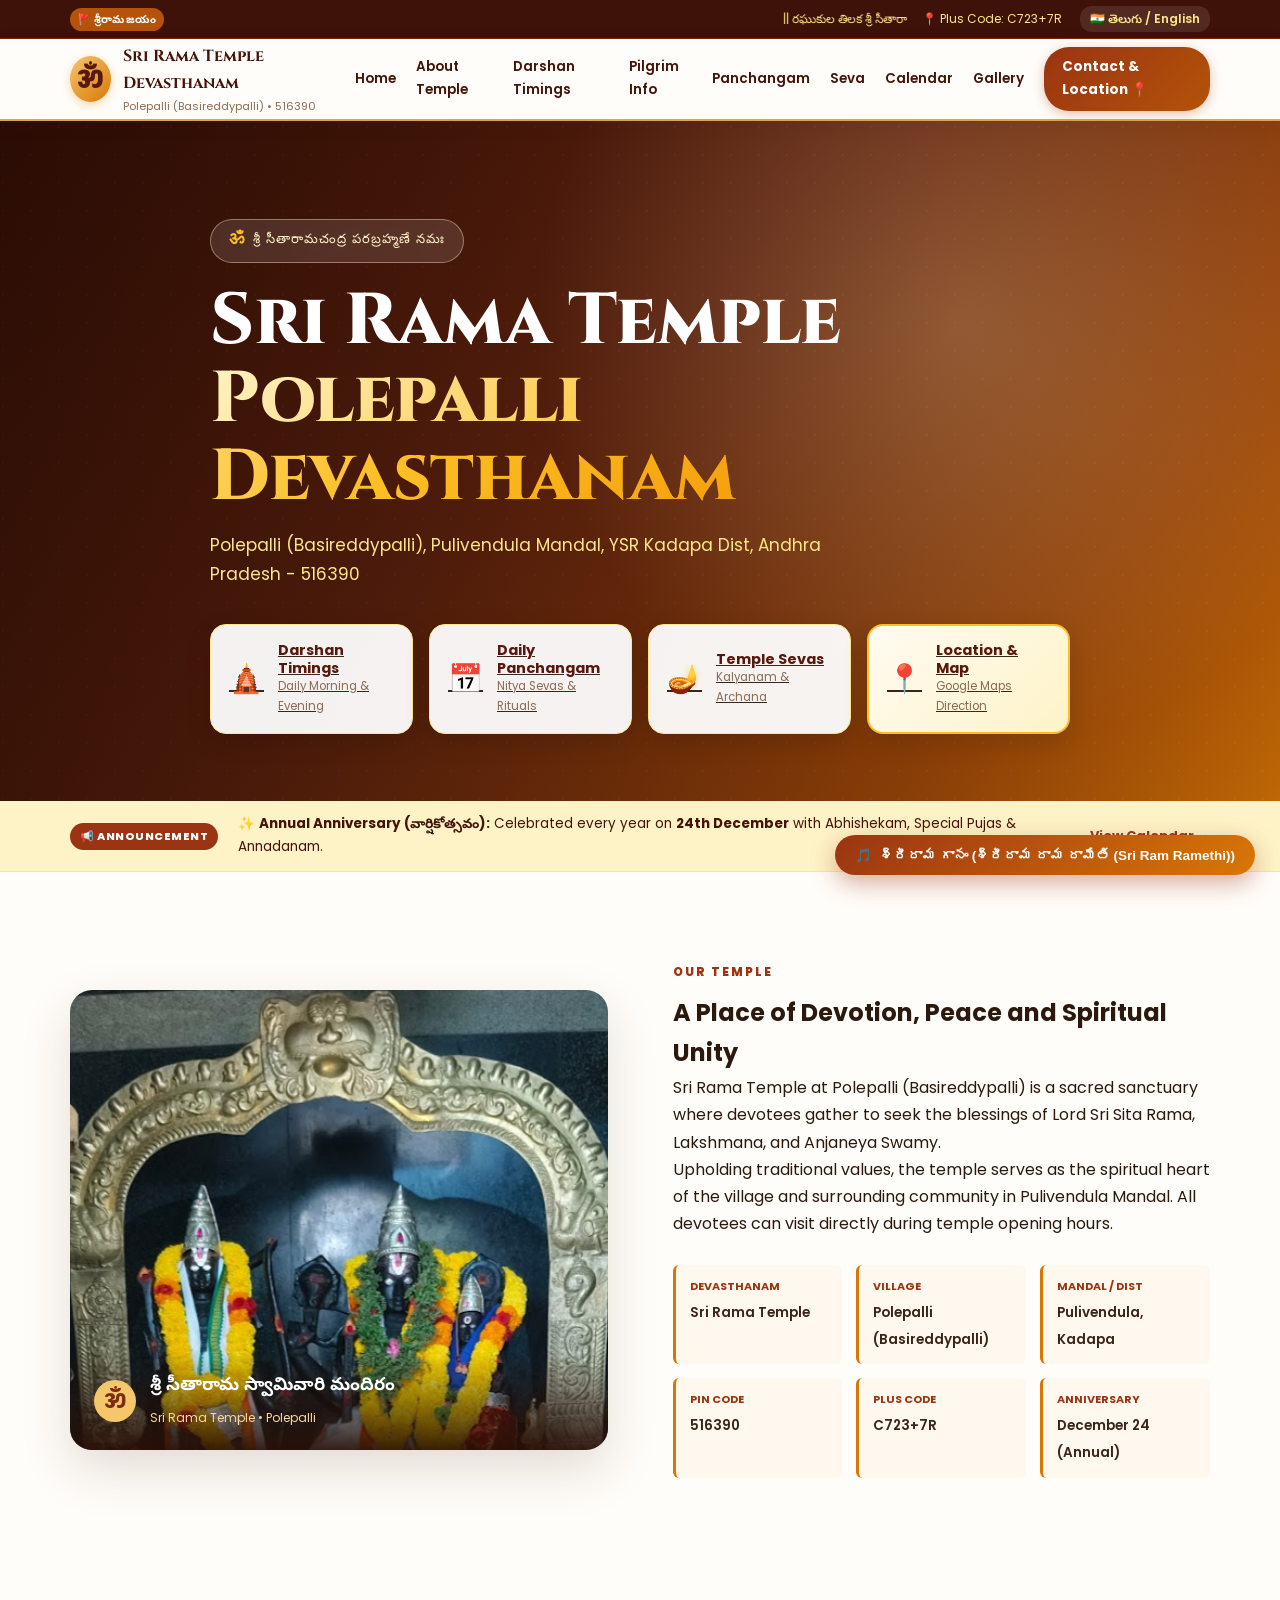
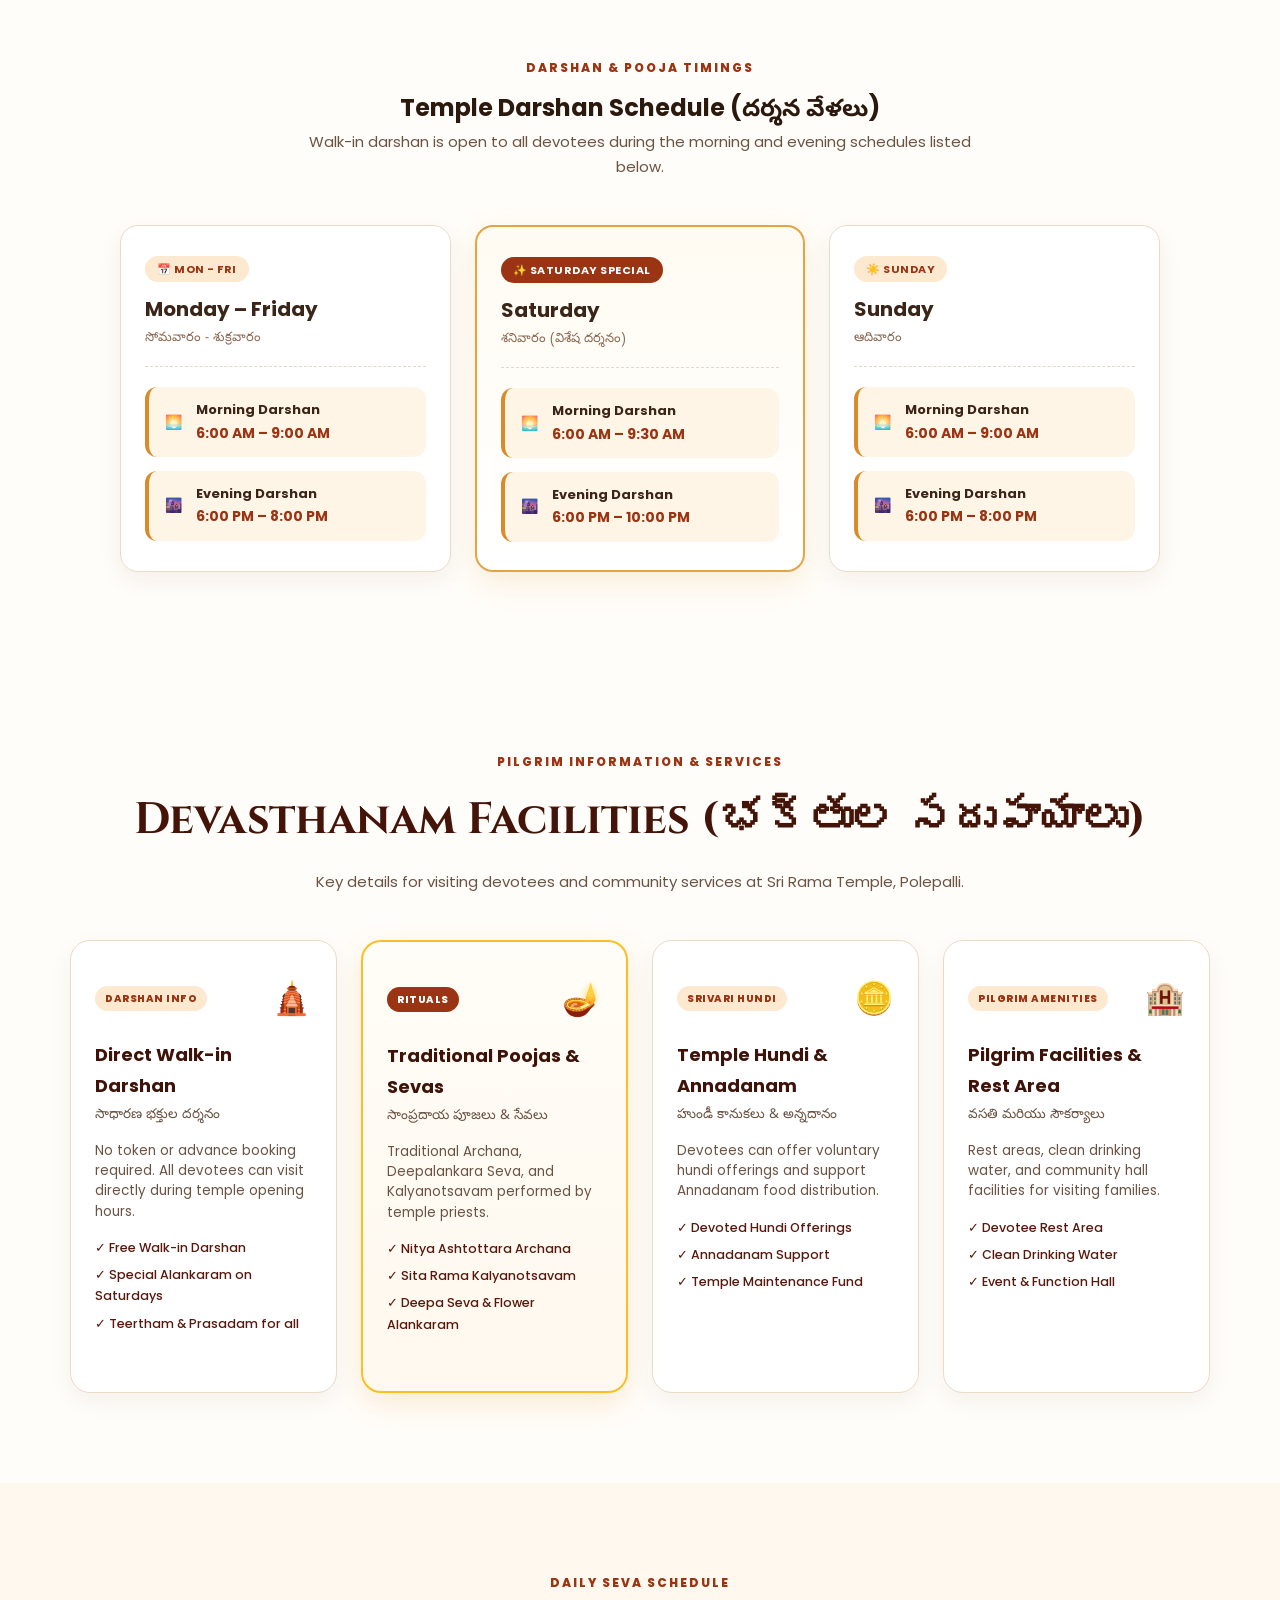
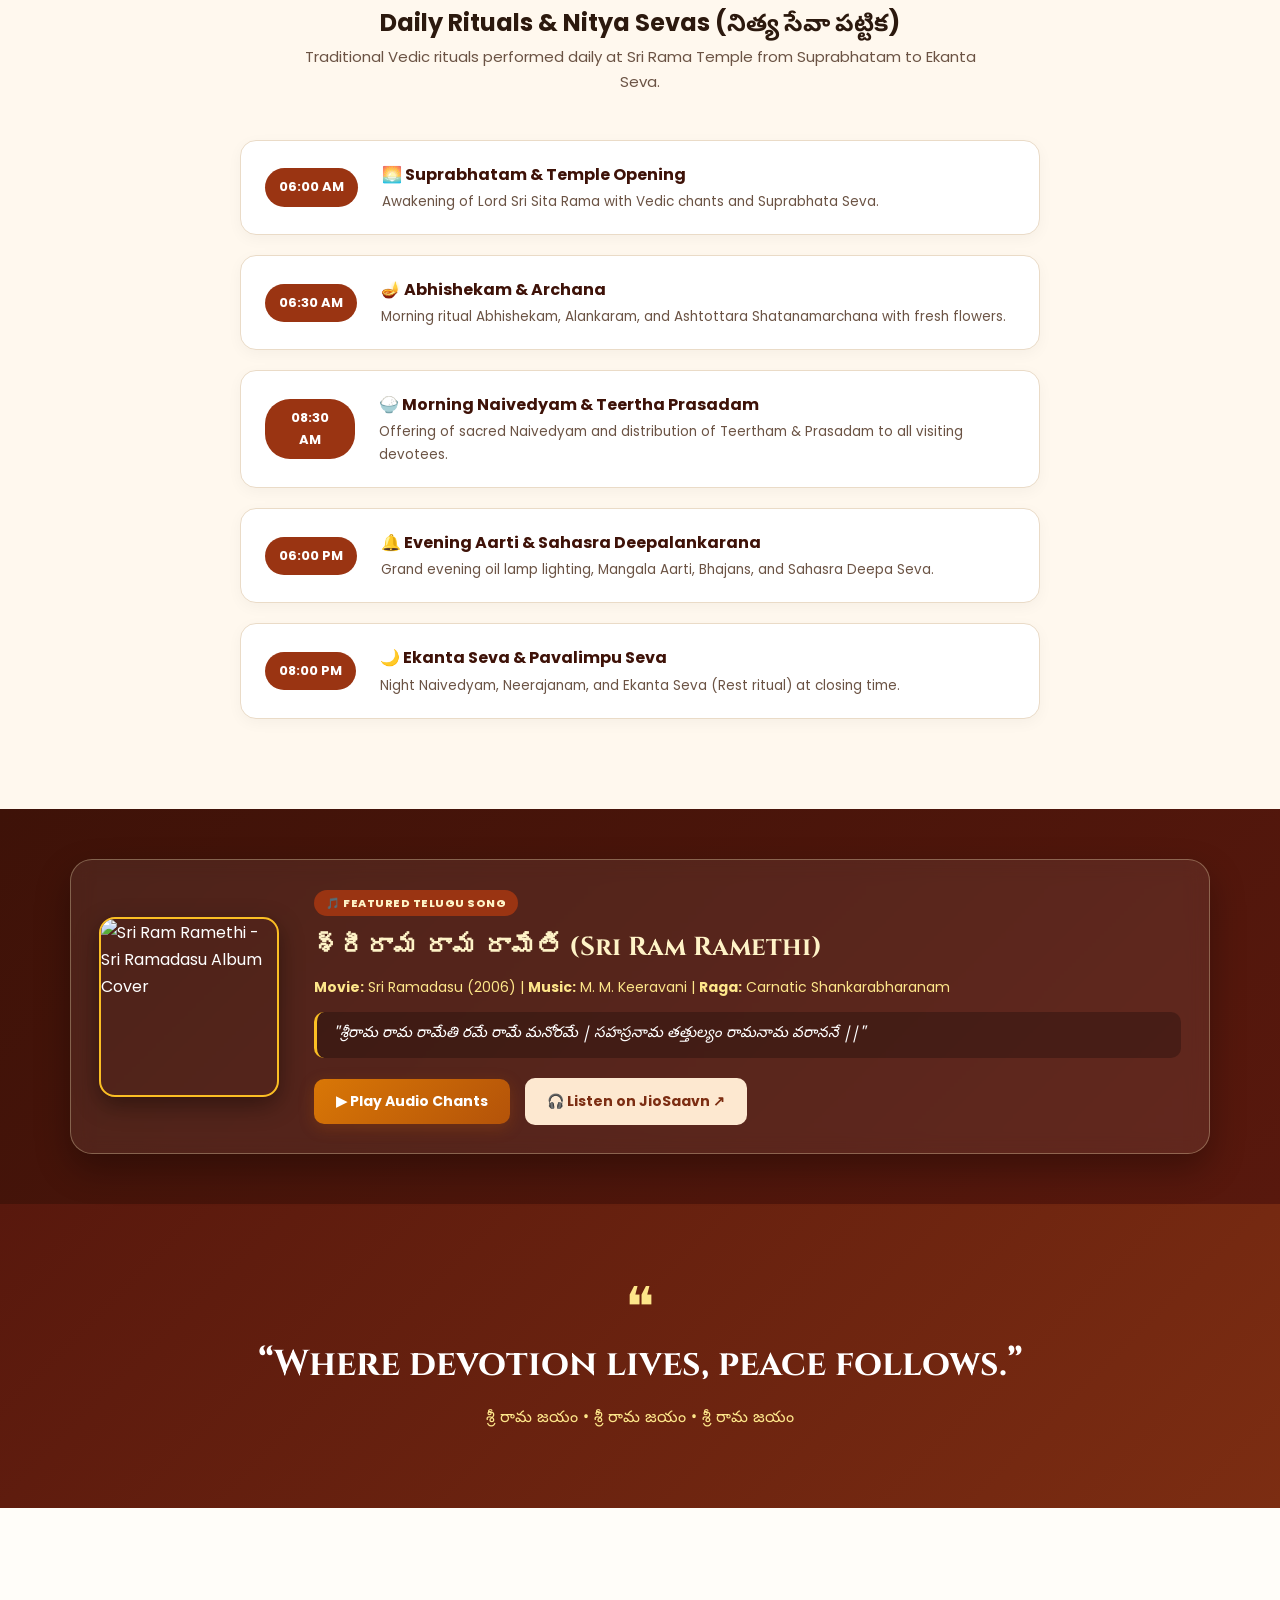
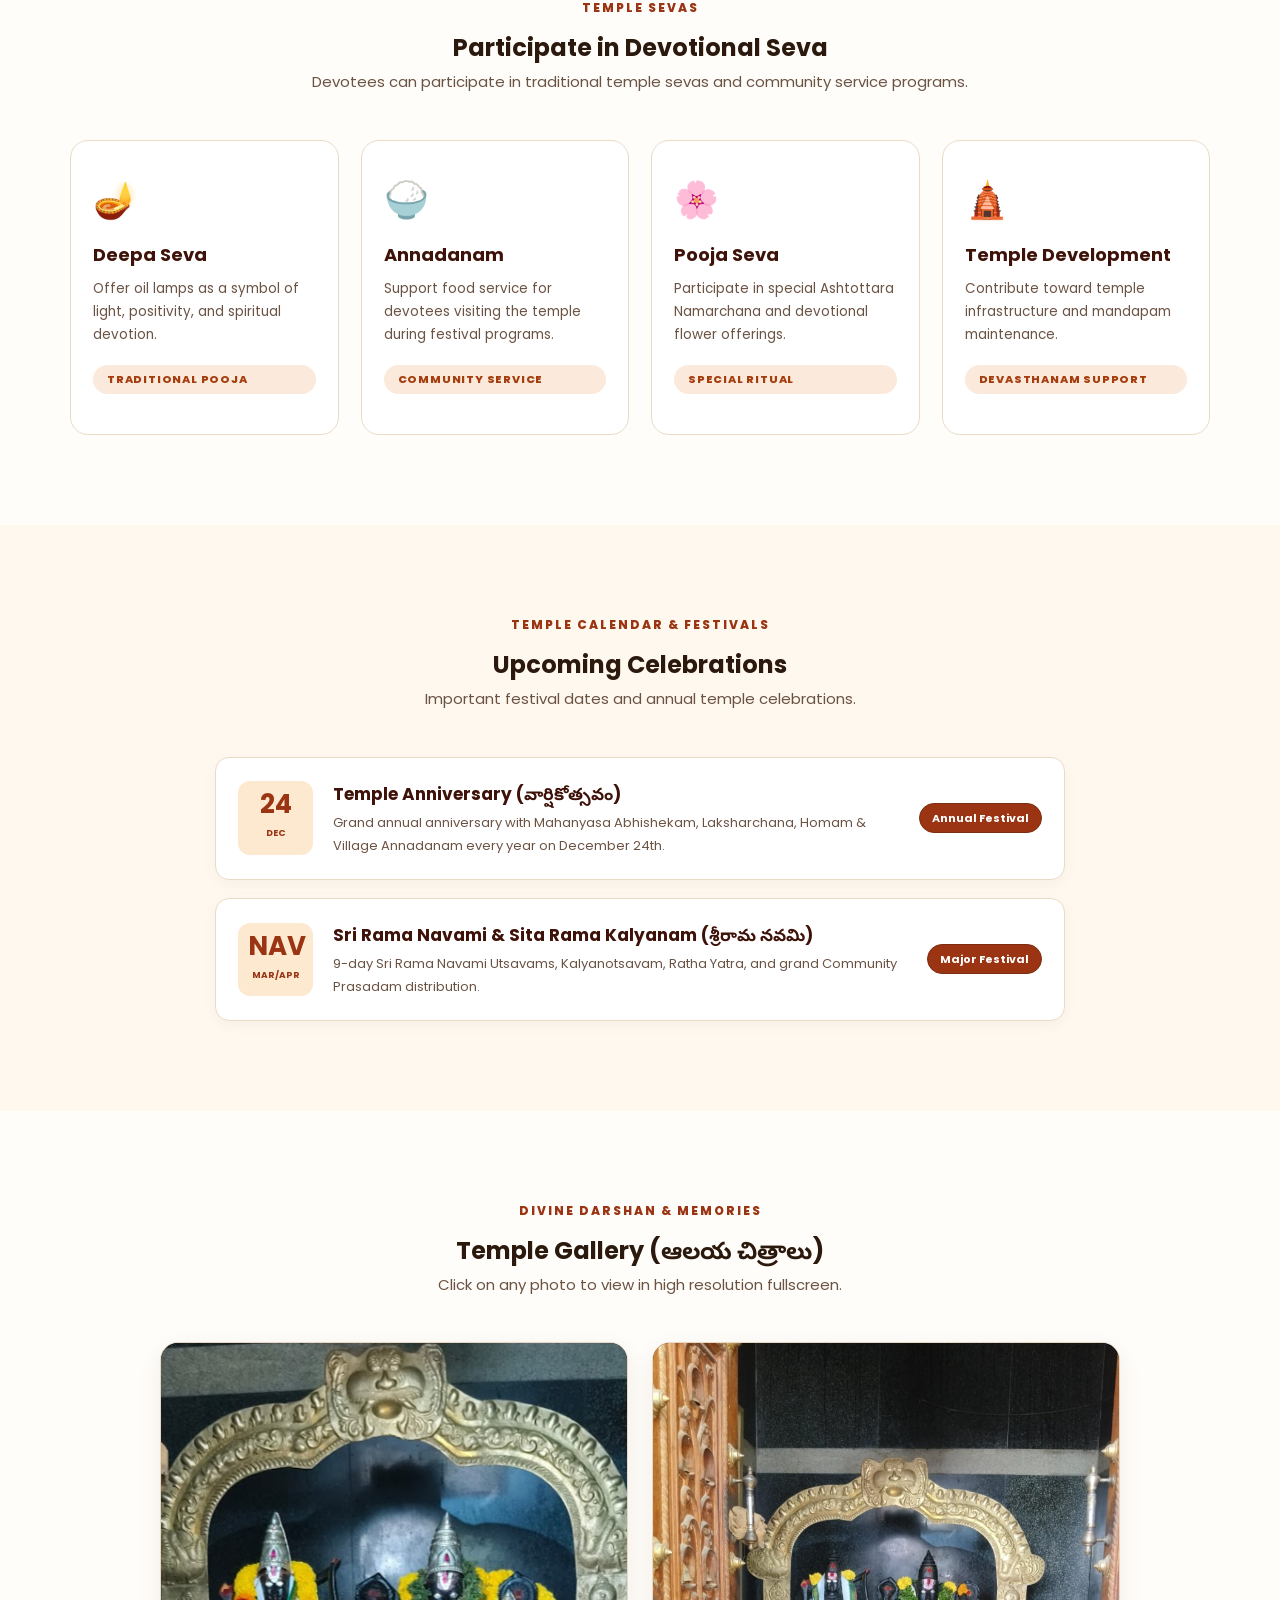
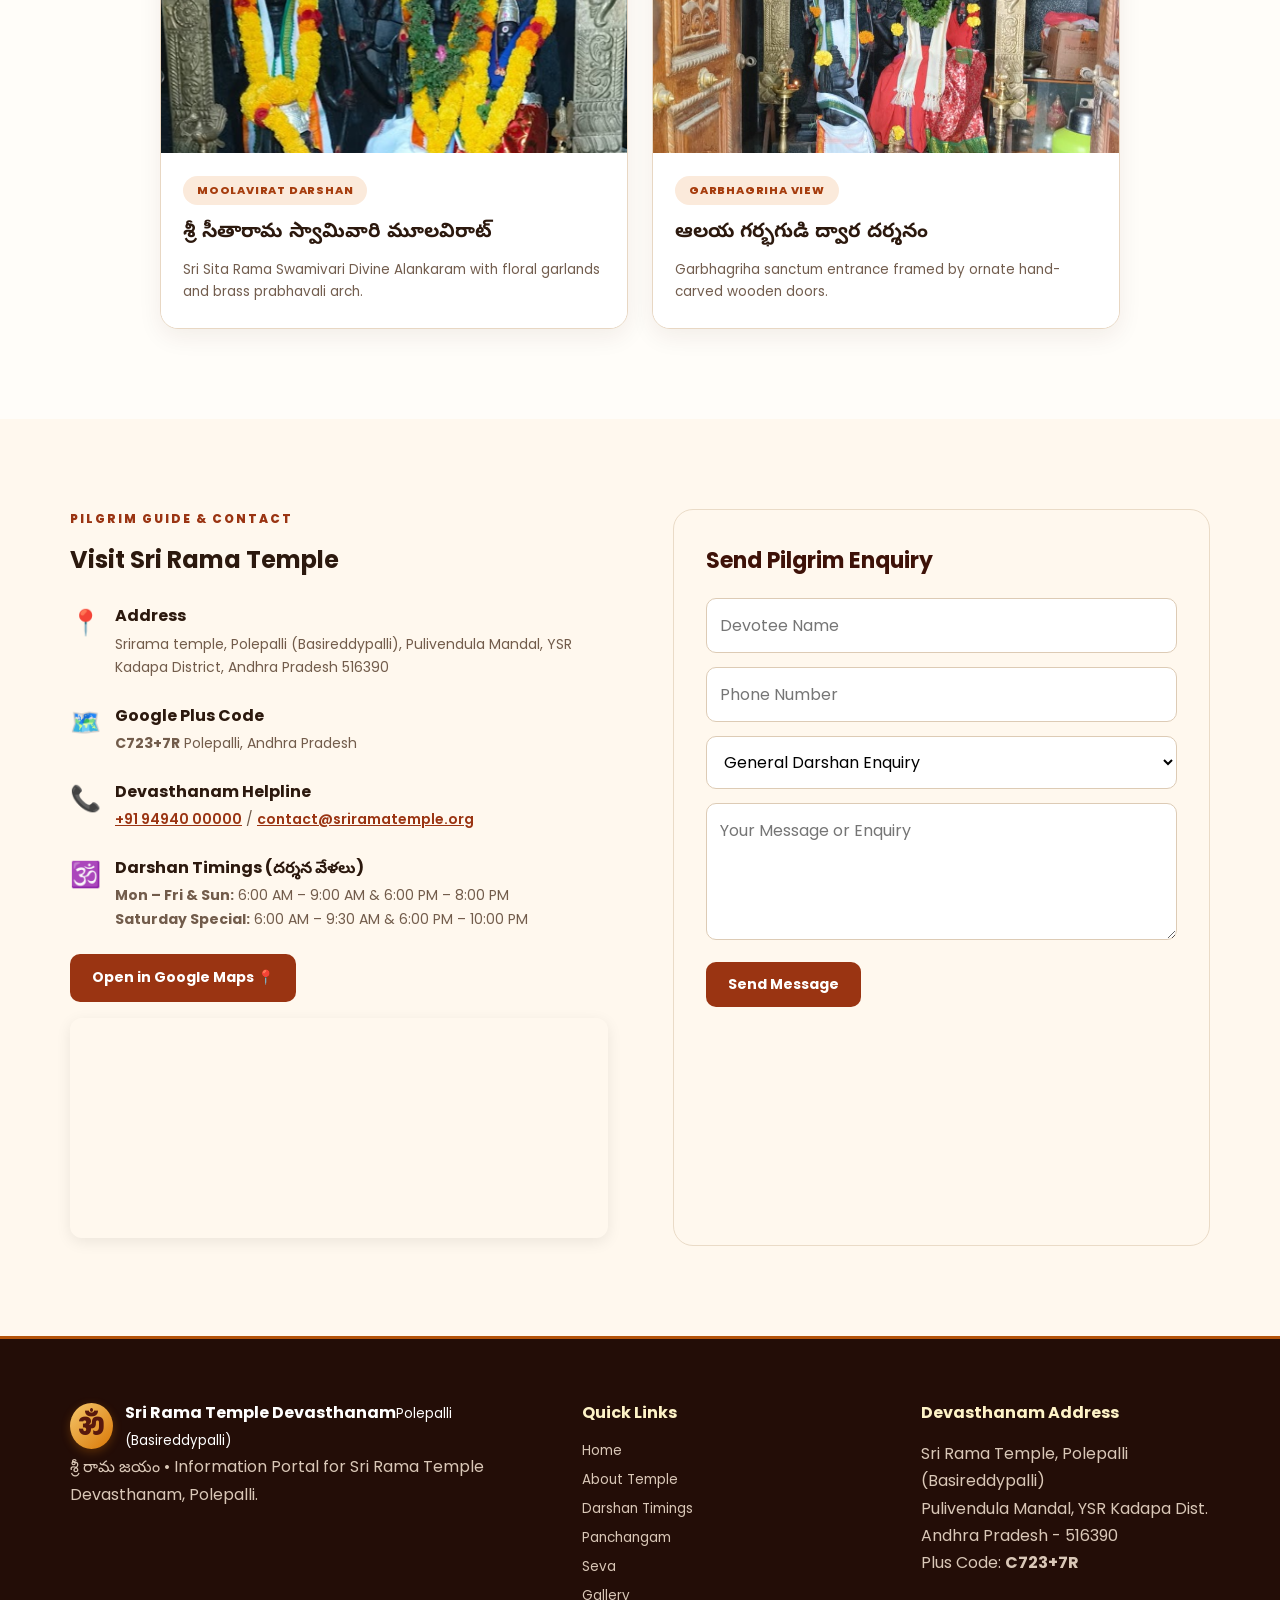
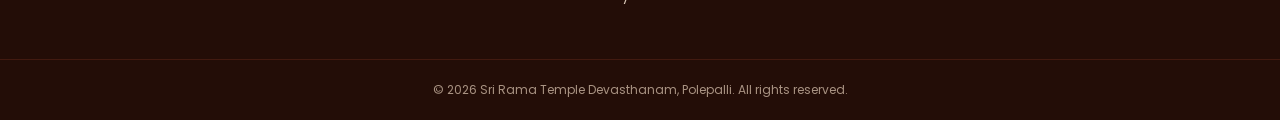
==== commit 4d9d1529: "Configure audio play button to play devotional MP3 song directly on click" ====
--- a/index.html
+++ b/index.html
@@ -541,8 +541,8 @@
     <span class="audio-label">శ్రీరామ గానం (శ్రీరామ రామ రామేతి (Sri Ram Ramethi))</span>
   </button>
   <audio id="sriRamaAudio" loop preload="auto">
+    <source src="audio/sri_rama_song.mp3" type="audio/mpeg">
     <source src="audio/sri_rama_rameti.wav" type="audio/wav">
-    <source src="audio/sri_rama_song.mp3" type="audio/mpeg">
   </audio>
 </div>
 
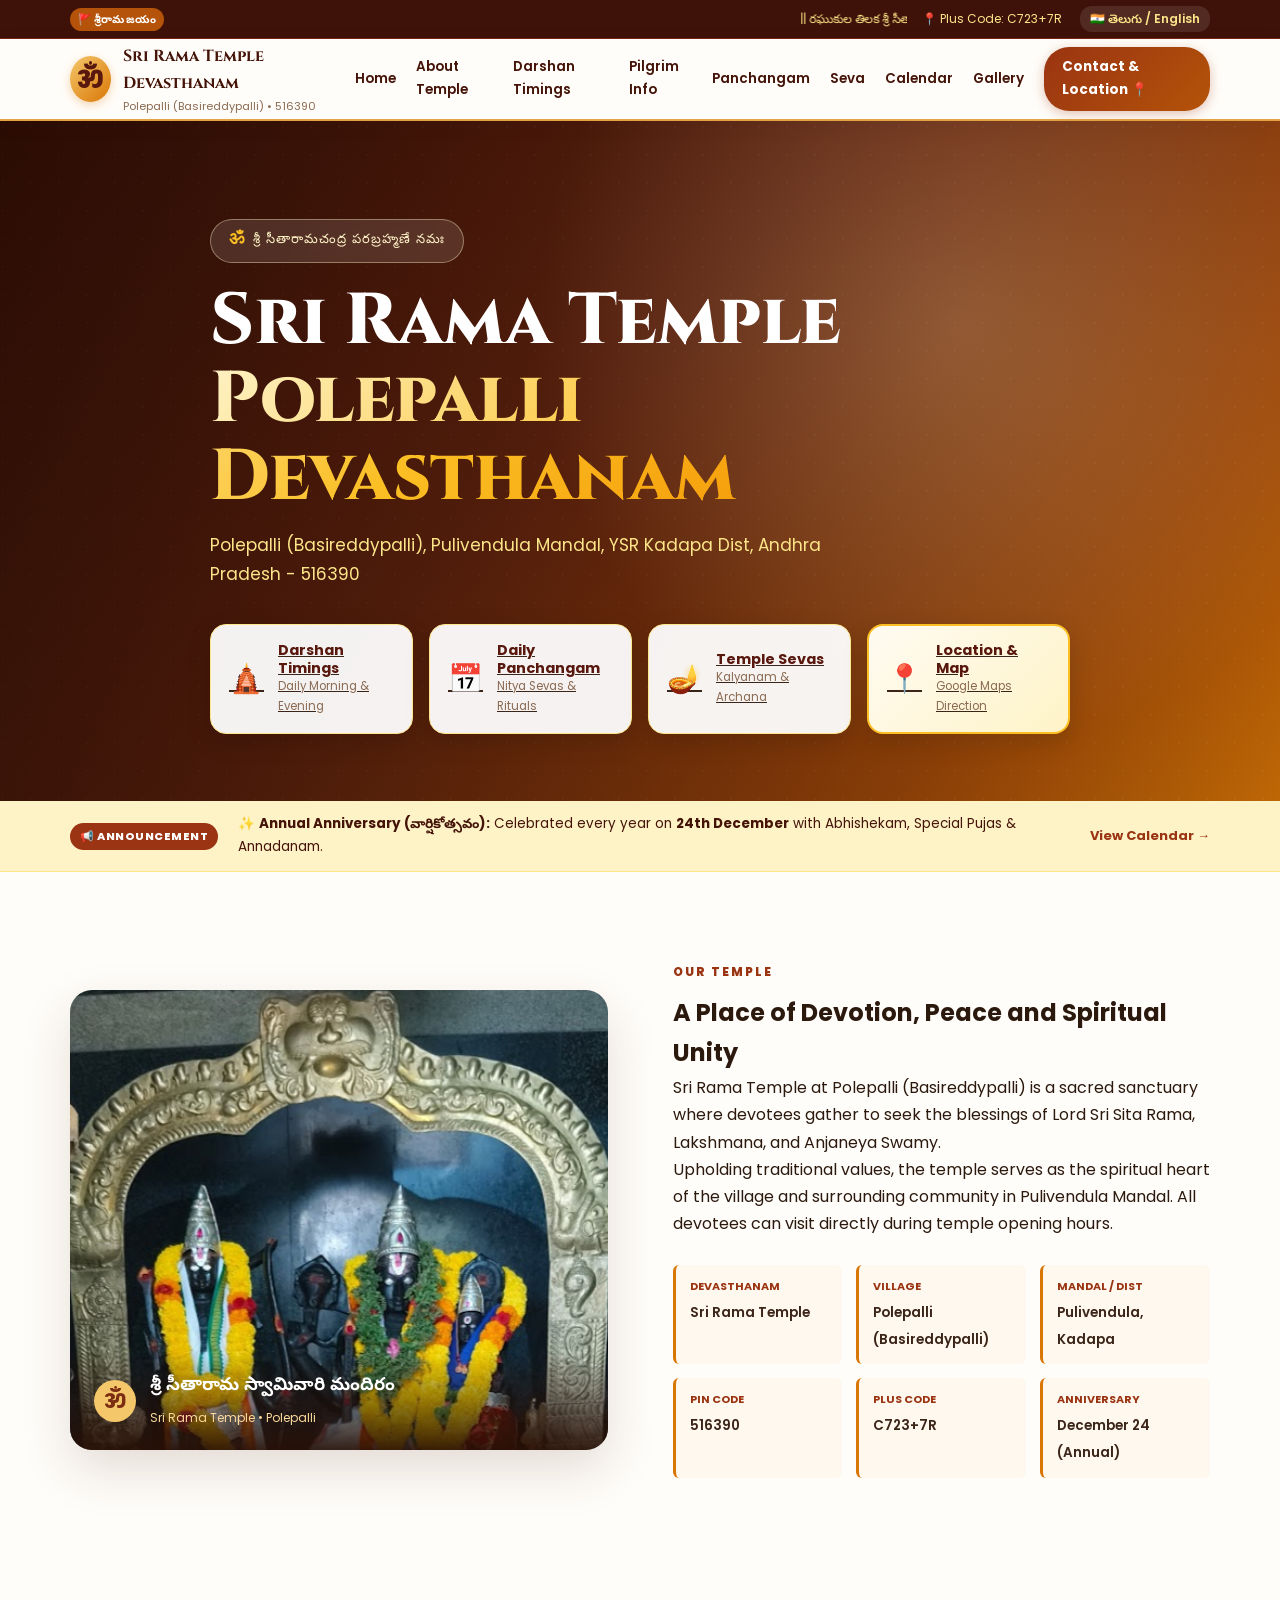
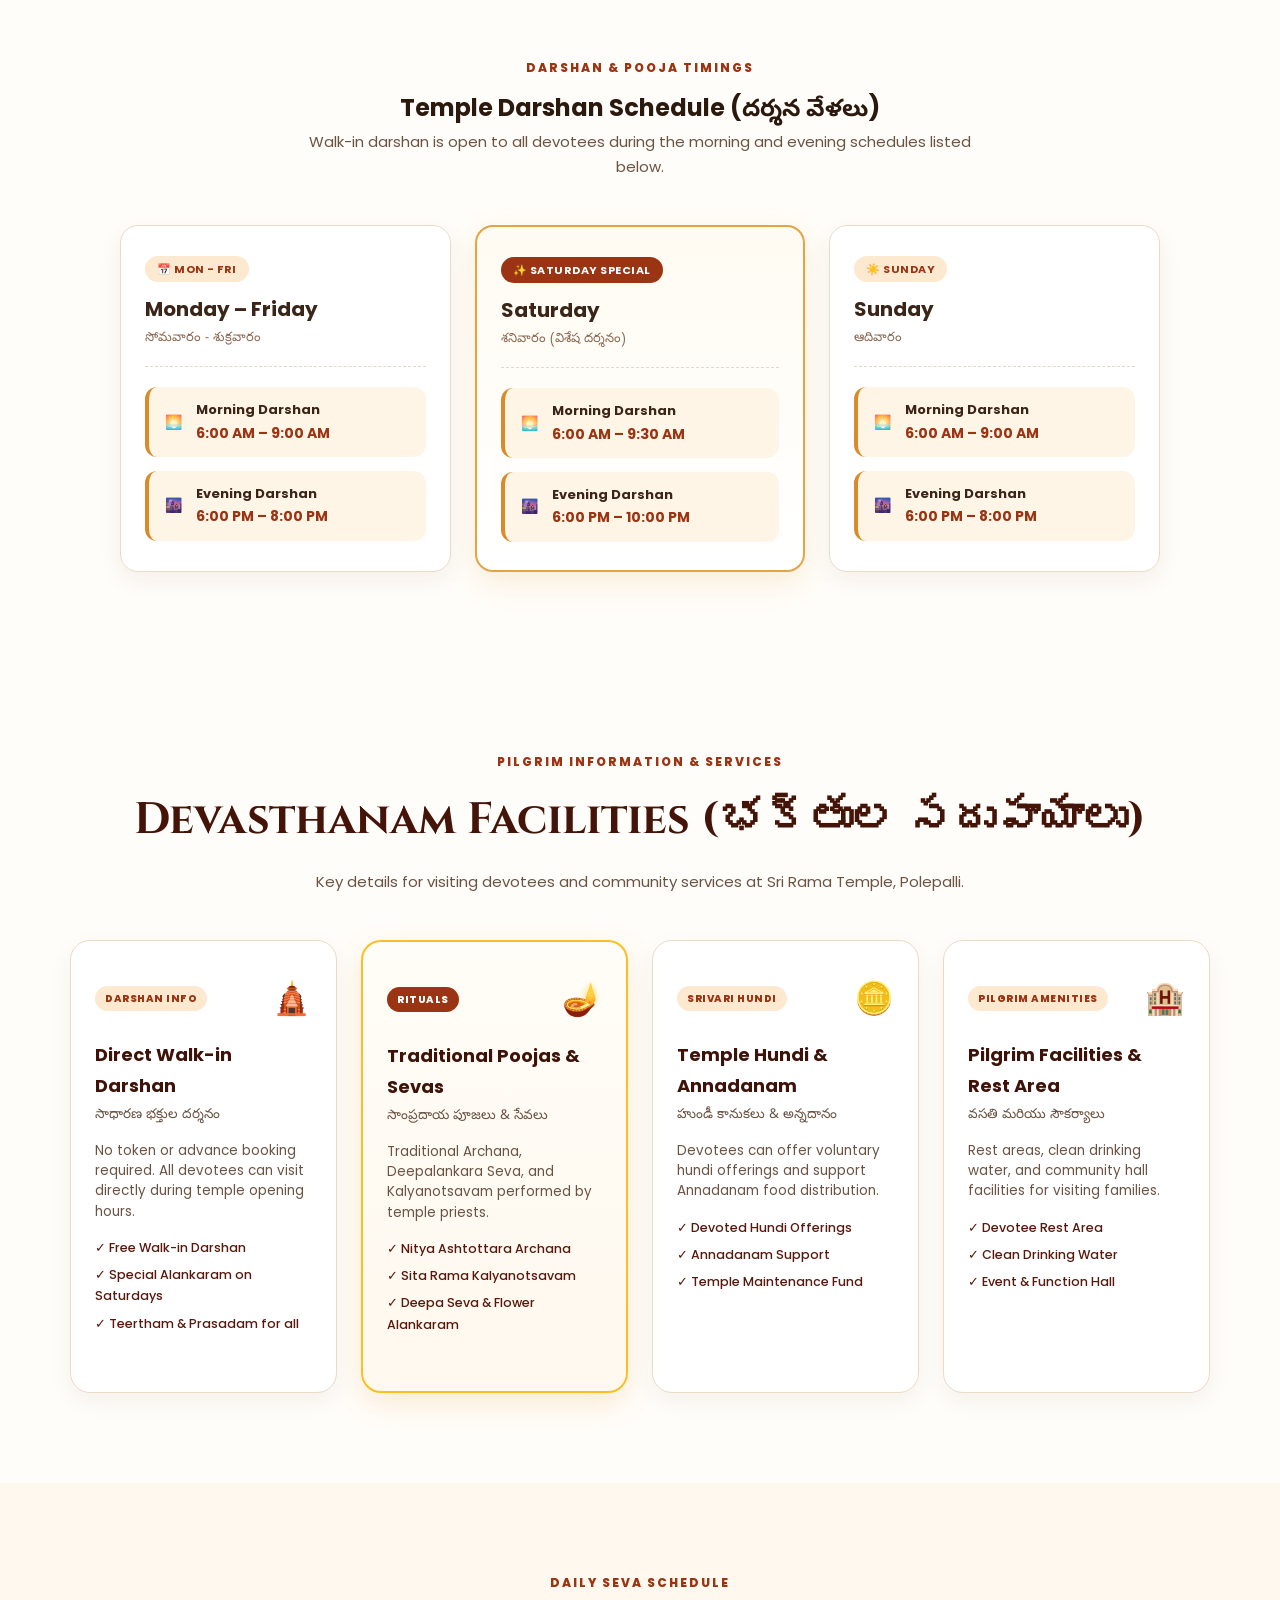
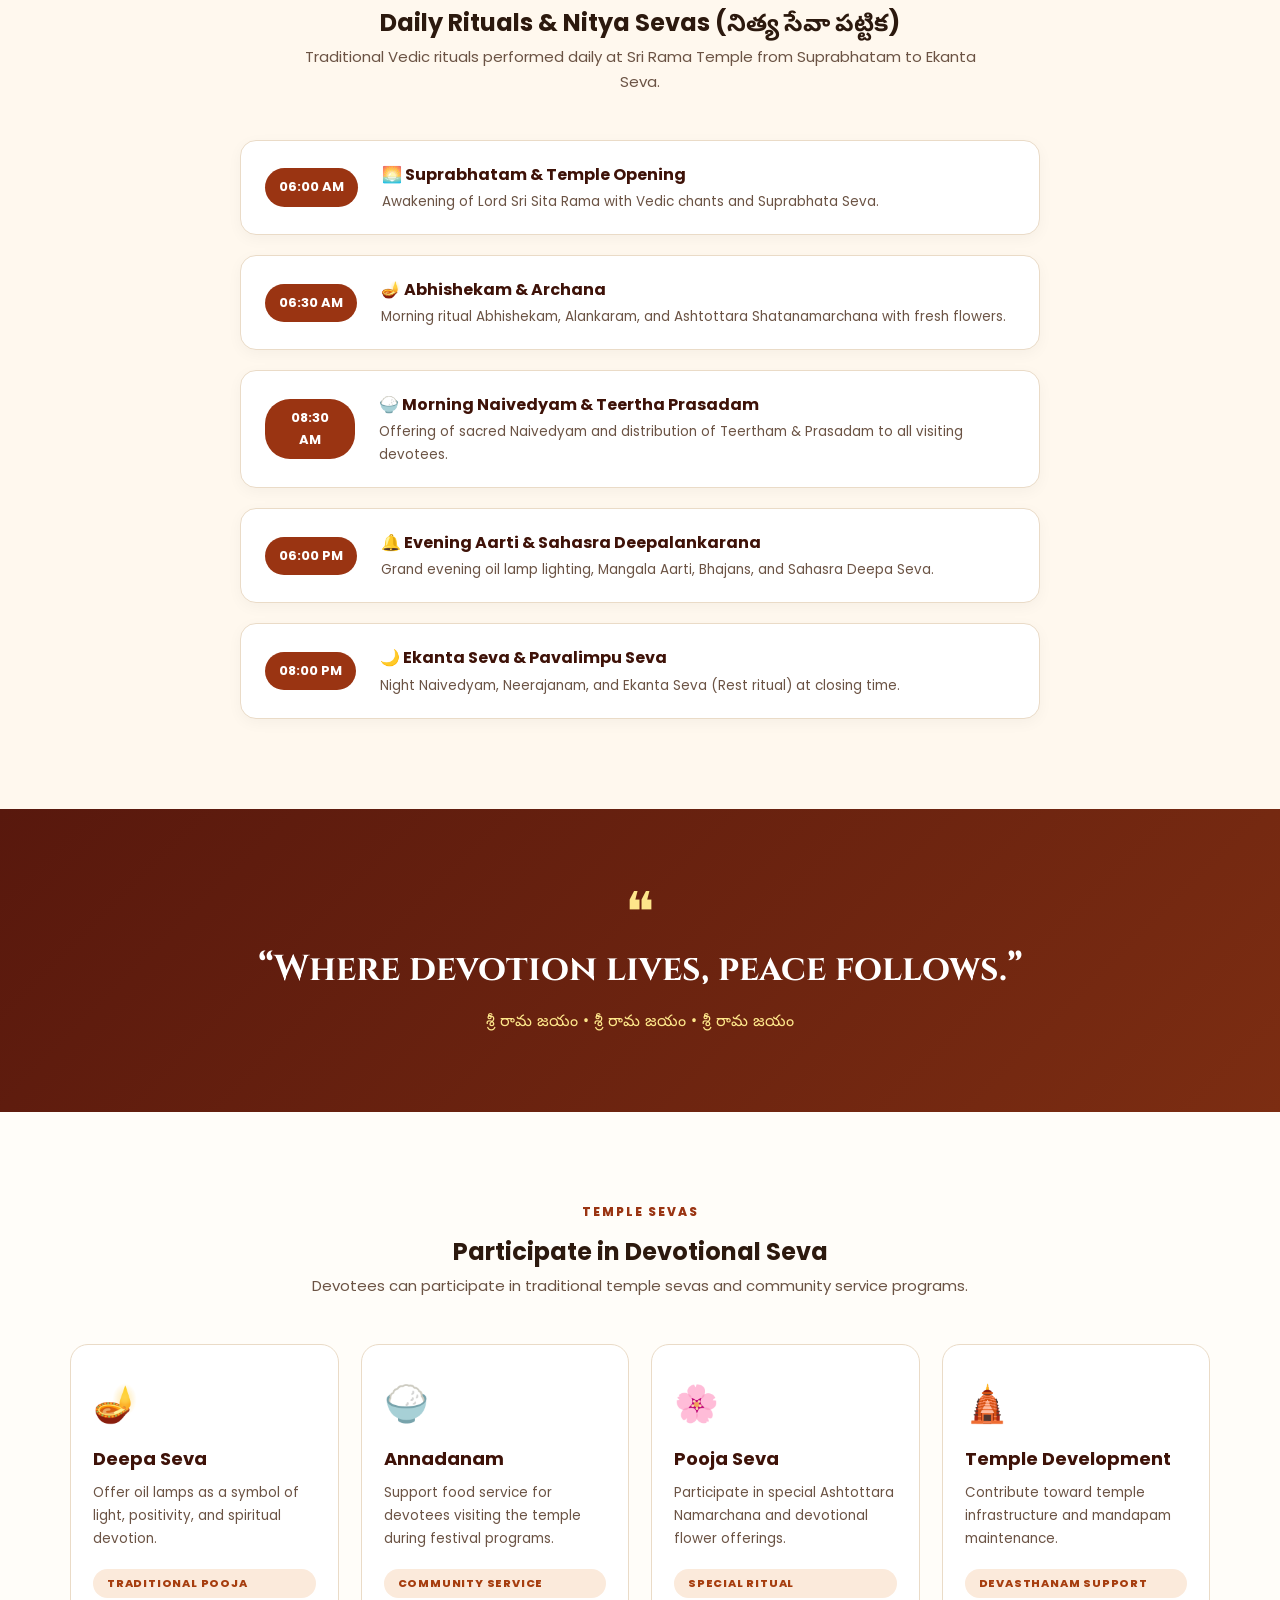
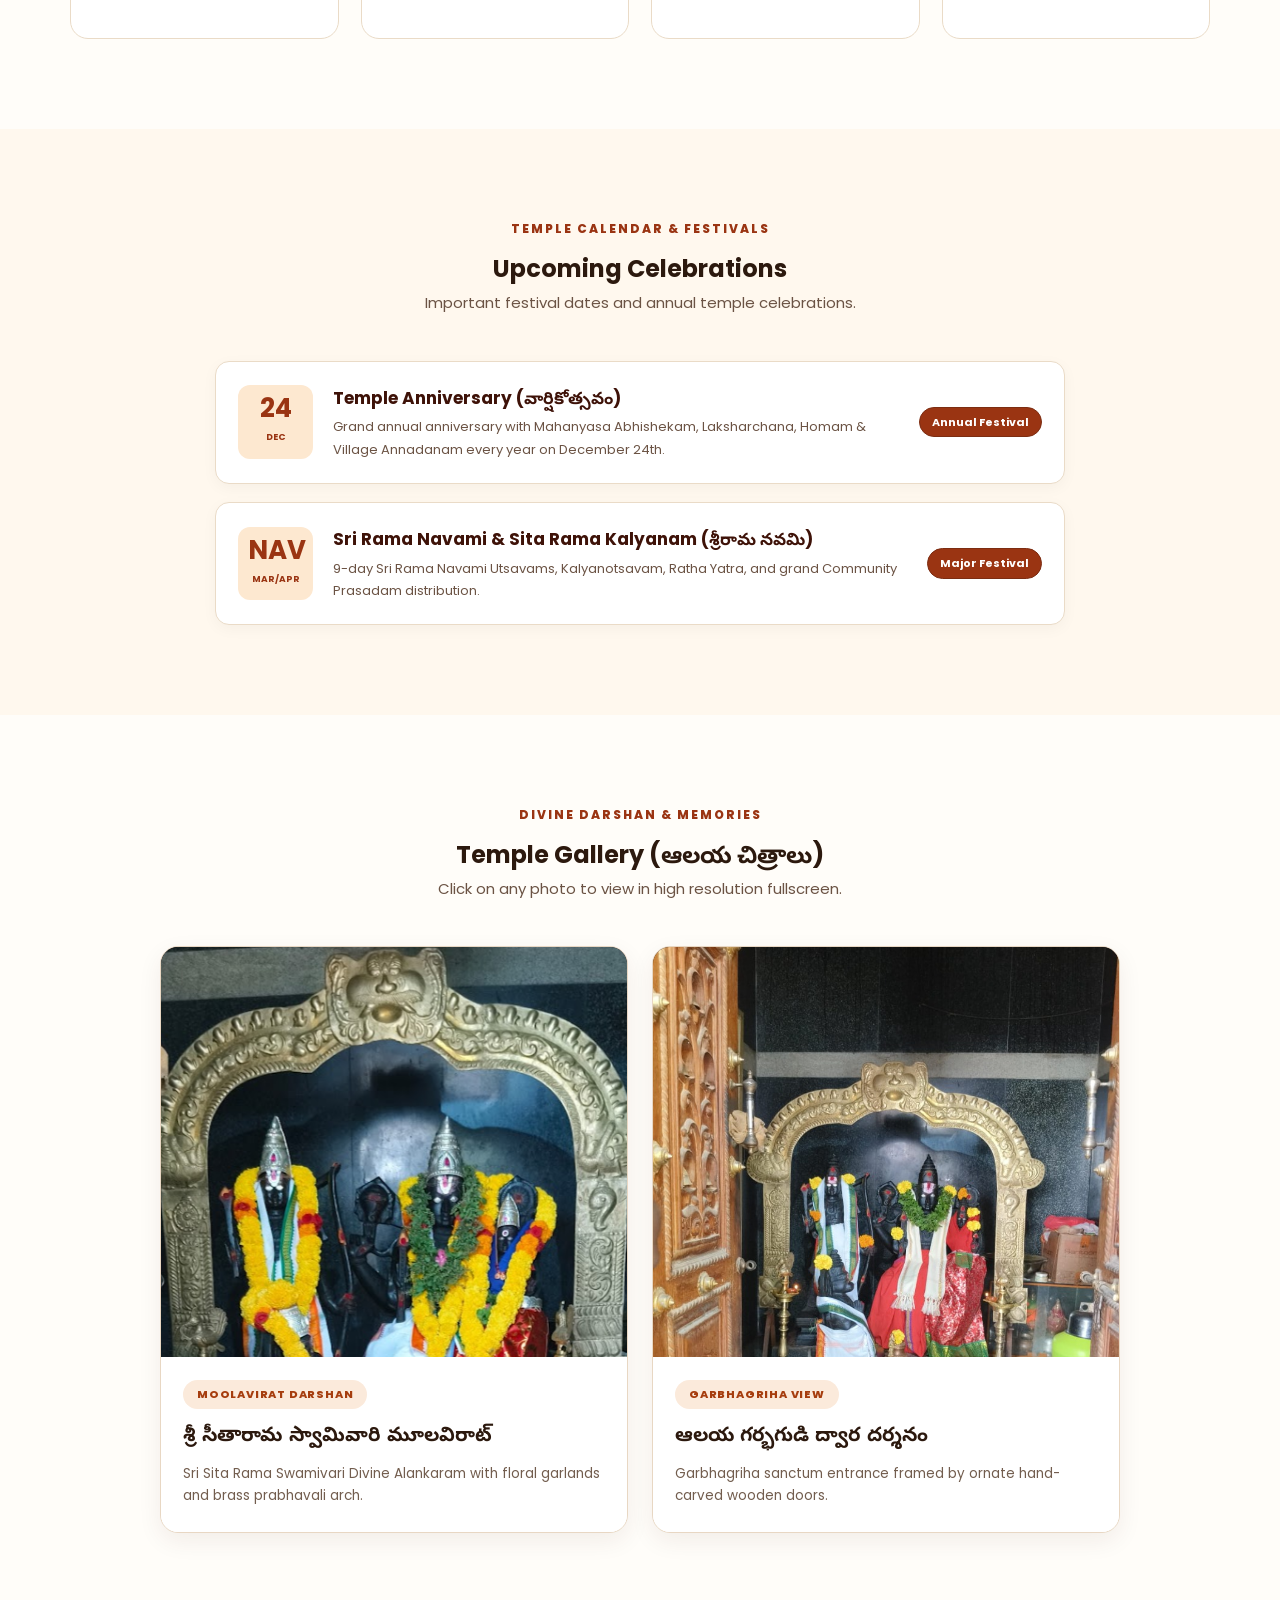
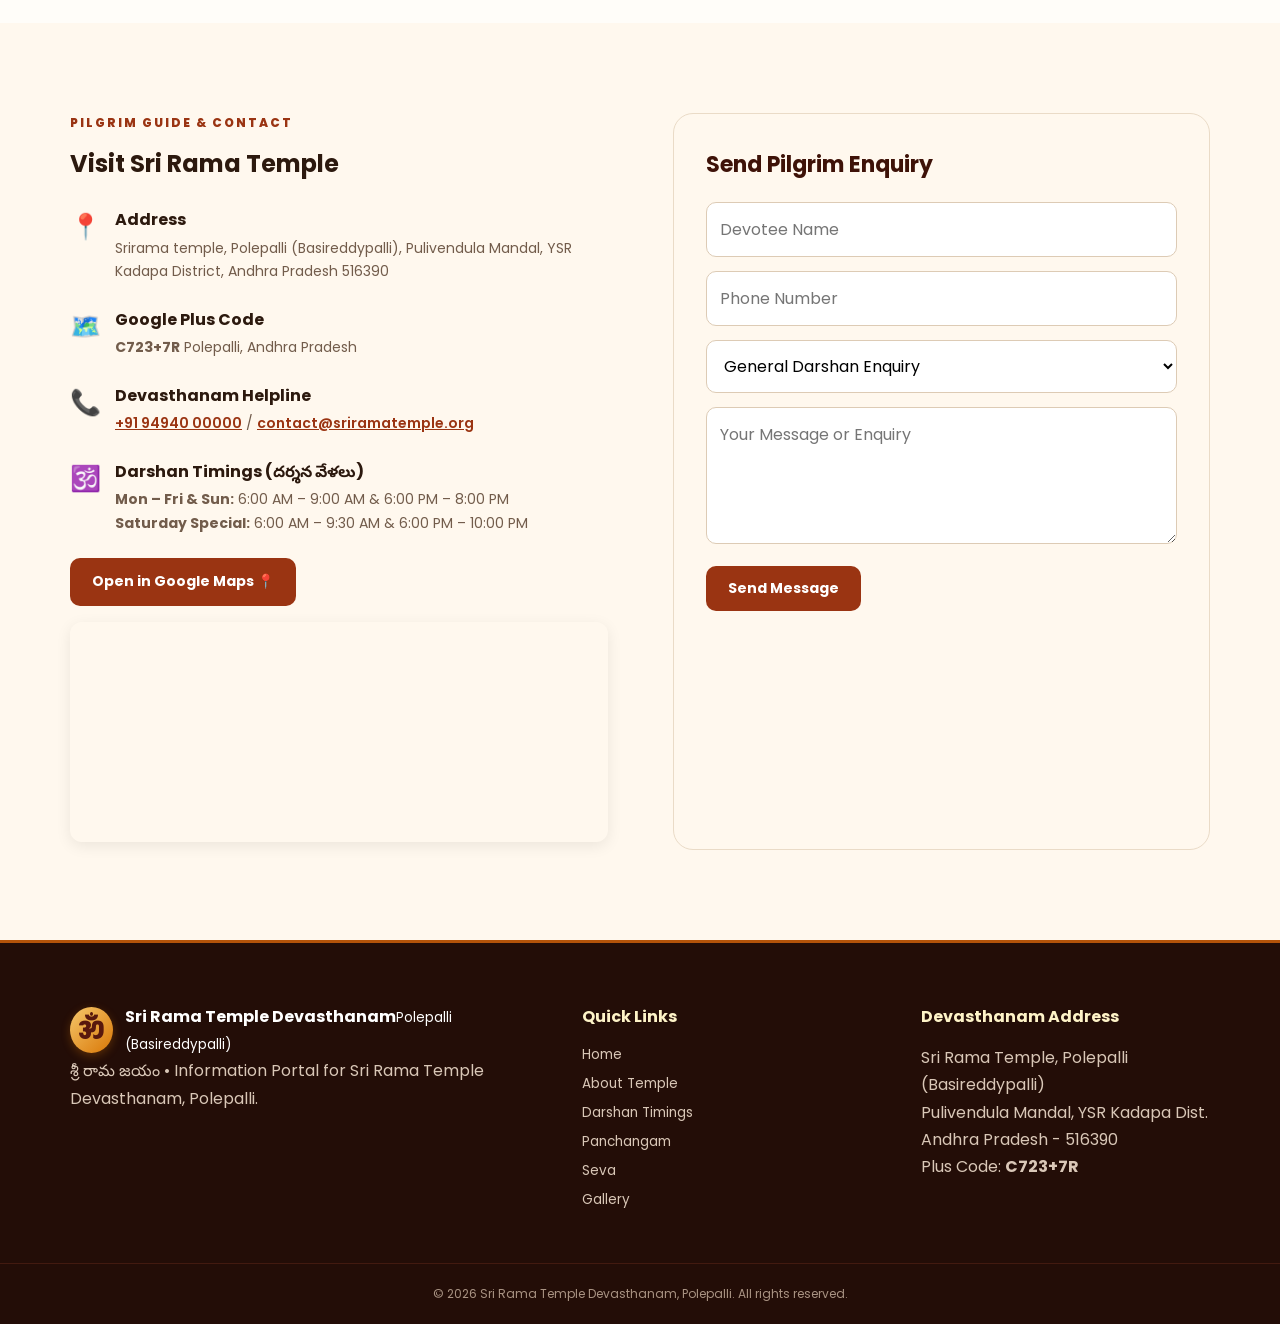
==== commit c111d184: "Revert and remove all audio section changes, widgets, and audio files" ====
--- a/index.html
+++ b/index.html
@@ -333,28 +333,7 @@
 
 <!-- Devotional Quote -->
 <!-- Featured Telugu Devotional Song: Sri Ram Ramethi (Sri Ramadasu) -->
-<section class="devotional-song-section">
-  <div class="container">
-    <div class="song-featured-card">
-      <div class="song-cover">
-        <img src="https://c.saavncdn.com/836/Sri-Ramadasu-2006-500x500.jpg" alt="Sri Ram Ramethi - Sri Ramadasu Album Cover">
-        <div class="play-overlay" onclick="toggleAudio()">▶</div>
-      </div>
-      <div class="song-details">
-        <span class="song-tag">🎵 FEATURED TELUGU SONG</span>
-        <h2>శ్రీరామ రామ రామేతి (Sri Ram Ramethi)</h2>
-        <p class="song-meta"><strong>Movie:</strong> Sri Ramadasu (2006) | <strong>Music:</strong> M. M. Keeravani | <strong>Raga:</strong> Carnatic Shankarabharanam</p>
-        <p class="stotram-lyrics">"శ్రీరామ రామ రామేతి రమే రామే మనోరమే | సహస్రనామ తత్తుల్యం రామనామ వరాననే ||"</p>
-        <div class="song-btn-group">
-          <button class="btn primary gold-btn" onclick="toggleAudio()">▶ Play Audio Chants</button>
-          <a href="https://www.jiosaavn.com/song/sri-ram-ramethi/A1ERQgR3VnA" target="_blank" rel="noopener noreferrer" class="btn secondary saavn-btn">
-            🎧 Listen on JioSaavn ↗
-          </a>
-        </div>
-      </div>
-    </div>
-  </div>
-</section>
+
 
 <section class="quote">
   <div class="container">
@@ -534,18 +513,6 @@
   <div class="copyright">© <span id="year"></span> Sri Rama Temple Devasthanam, Polepalli. All rights reserved.</div>
 </footer>
 
-<!-- Devotional Audio Player Widget -->
-<div class="audio-player-widget">
-  <button id="audioToggleBtn" class="audio-btn" onclick="toggleAudio()" title="Play Sri Rama Rama Rameti Song">
-    <span id="audioIcon">🎵</span>
-    <span class="audio-label">శ్రీరామ గానం (శ్రీరామ రామ రామేతి (Sri Ram Ramethi))</span>
-  </button>
-  <audio id="sriRamaAudio" loop preload="auto">
-    <source src="audio/sri_rama_song.mp3" type="audio/mpeg">
-    <source src="audio/sri_rama_rameti.wav" type="audio/wav">
-  </audio>
-</div>
-
 <script src="script.js"></script>
 </body>
 </html>
--- a/style.css
+++ b/style.css
@@ -237,42 +237,3 @@
 .qr-preview{width:110px;height:110px;margin:12px auto;background:repeating-linear-gradient(45deg,#222 0 6px,#fff 6px 12px);border:4px solid #fff;box-shadow:0 0 0 1px #ccc;display:grid;place-items:center;font-size:12px;font-weight:900}
 
 /* Audio Player Floating Widget */
-.audio-player-widget{position:fixed;bottom:25px;right:25px;z-index:999}
-.audio-btn{background:linear-gradient(135deg,#9a3412,#d97706);color:#fff;border:none;padding:12px 20px;border-radius:30px;font-weight:700;font-size:13.5px;cursor:pointer;box-shadow:0 8px 25px rgba(154,52,18,.4);display:flex;align-items:center;gap:8px;transition:.3s ease}
-.audio-btn:hover{transform:scale(1.05);box-shadow:0 12px 30px rgba(154,52,18,.6)}
-
-/* Responsive */
-@media(max-width:900px){
-  .hero-services-bar{grid-template-columns:1fr 1fr}
-  .services-grid,.cards{grid-template-columns:1fr 1fr}
-  .split,.donate-grid,.contact-grid{grid-template-columns:1fr;gap:35px}
-  .timings-grid{grid-template-columns:1fr}
-  .footer-grid{grid-template-columns:1fr 1fr}
-  nav{display:none;position:absolute;top:80px;left:0;right:0;background:#fff;padding:25px;flex-direction:column;box-shadow:0 15px 30px rgba(0,0,0,.15)}
-  .menu-btn{display:block}
-  nav.open{display:flex}
-}
-@media(max-width:550px){
-  .hero-services-bar,.services-grid,.cards,.footer-grid{grid-template-columns:1fr}
-  .top-bar-content{flex-direction:column;align-items:flex-start;gap:6px}
-  .top-bar-links{font-size:11px}
-  .facts{grid-template-columns:1fr 1fr}
-  .form-row{grid-template-columns:1fr}
-}
-
-/* Featured JioSaavn Devotional Song Card */
-.devotional-song-section{background:linear-gradient(135deg,#3e1208,#58180d);padding:50px 0;color:#fff}
-.song-featured-card{background:rgba(255,255,255,.07);border:1px solid rgba(254,243,199,.3);border-radius:22px;padding:28px;display:flex;align-items:center;gap:35px;backdrop-filter:blur(10px);box-shadow:0 15px 35px rgba(0,0,0,.3)}
-.song-cover{position:relative;width:180px;height:180px;flex-shrink:0;border-radius:16px;overflow:hidden;box-shadow:0 8px 25px rgba(0,0,0,.4);border:2px solid #fbbf24;cursor:pointer}
-.song-cover img{width:100%;height:100%;object-fit:cover}
-.play-overlay{position:absolute;inset:0;background:rgba(0,0,0,.4);display:grid;place-items:center;font-size:40px;color:#fff;opacity:0;transition:.3s ease}
-.song-cover:hover .play-overlay{opacity:1}
-.song-details{flex-grow:1}
-.song-tag{background:#9a3412;color:#fef3c7;font-size:11px;font-weight:800;padding:4px 12px;border-radius:20px;letter-spacing:.5px;display:inline-block;margin-bottom:10px}
-.song-details h2{font-size:26px;color:#fef3c7;font-family:'Cinzel','Poppins',sans-serif;margin-bottom:6px}
-.song-meta{font-size:14px;color:#fde68a;margin-bottom:12px}
-.stotram-lyrics{font-family:'Noto Sans Telugu',sans-serif;font-size:15px;color:#fff;background:rgba(0,0,0,.25);padding:10px 16px;border-radius:10px;border-left:3px solid #fbbf24;margin-bottom:20px;font-style:italic}
-.song-btn-group{display:flex;gap:15px;align-items:center}
-.saavn-btn{background:#1eccb0;color:#0b332b;font-weight:700;border:none}
-.saavn-btn:hover{background:#17ab93;color:#fff}
-@media(max-width:768px){.song-featured-card{flex-direction:column;text-align:center}.song-cover{margin:0 auto}.stotram-lyrics{text-align:center}.song-btn-group{justify-content:center;flex-direction:column}}
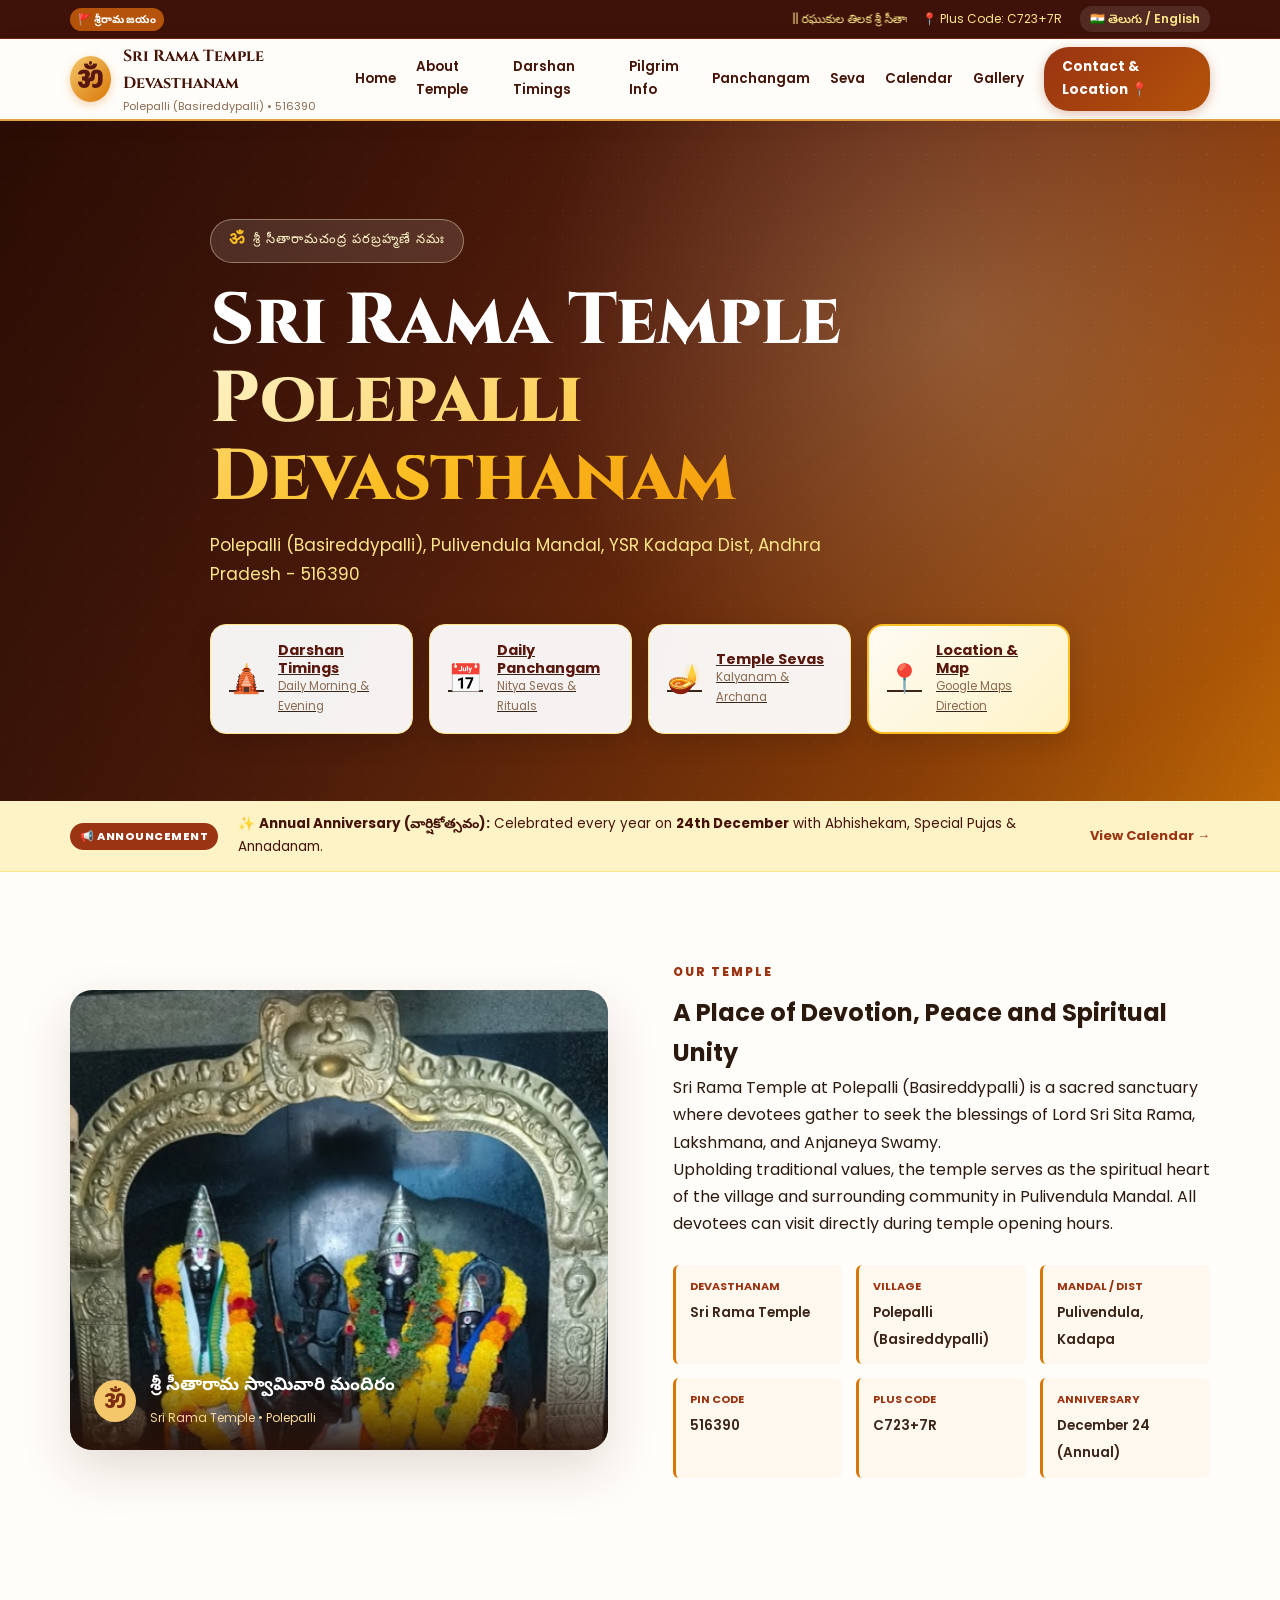
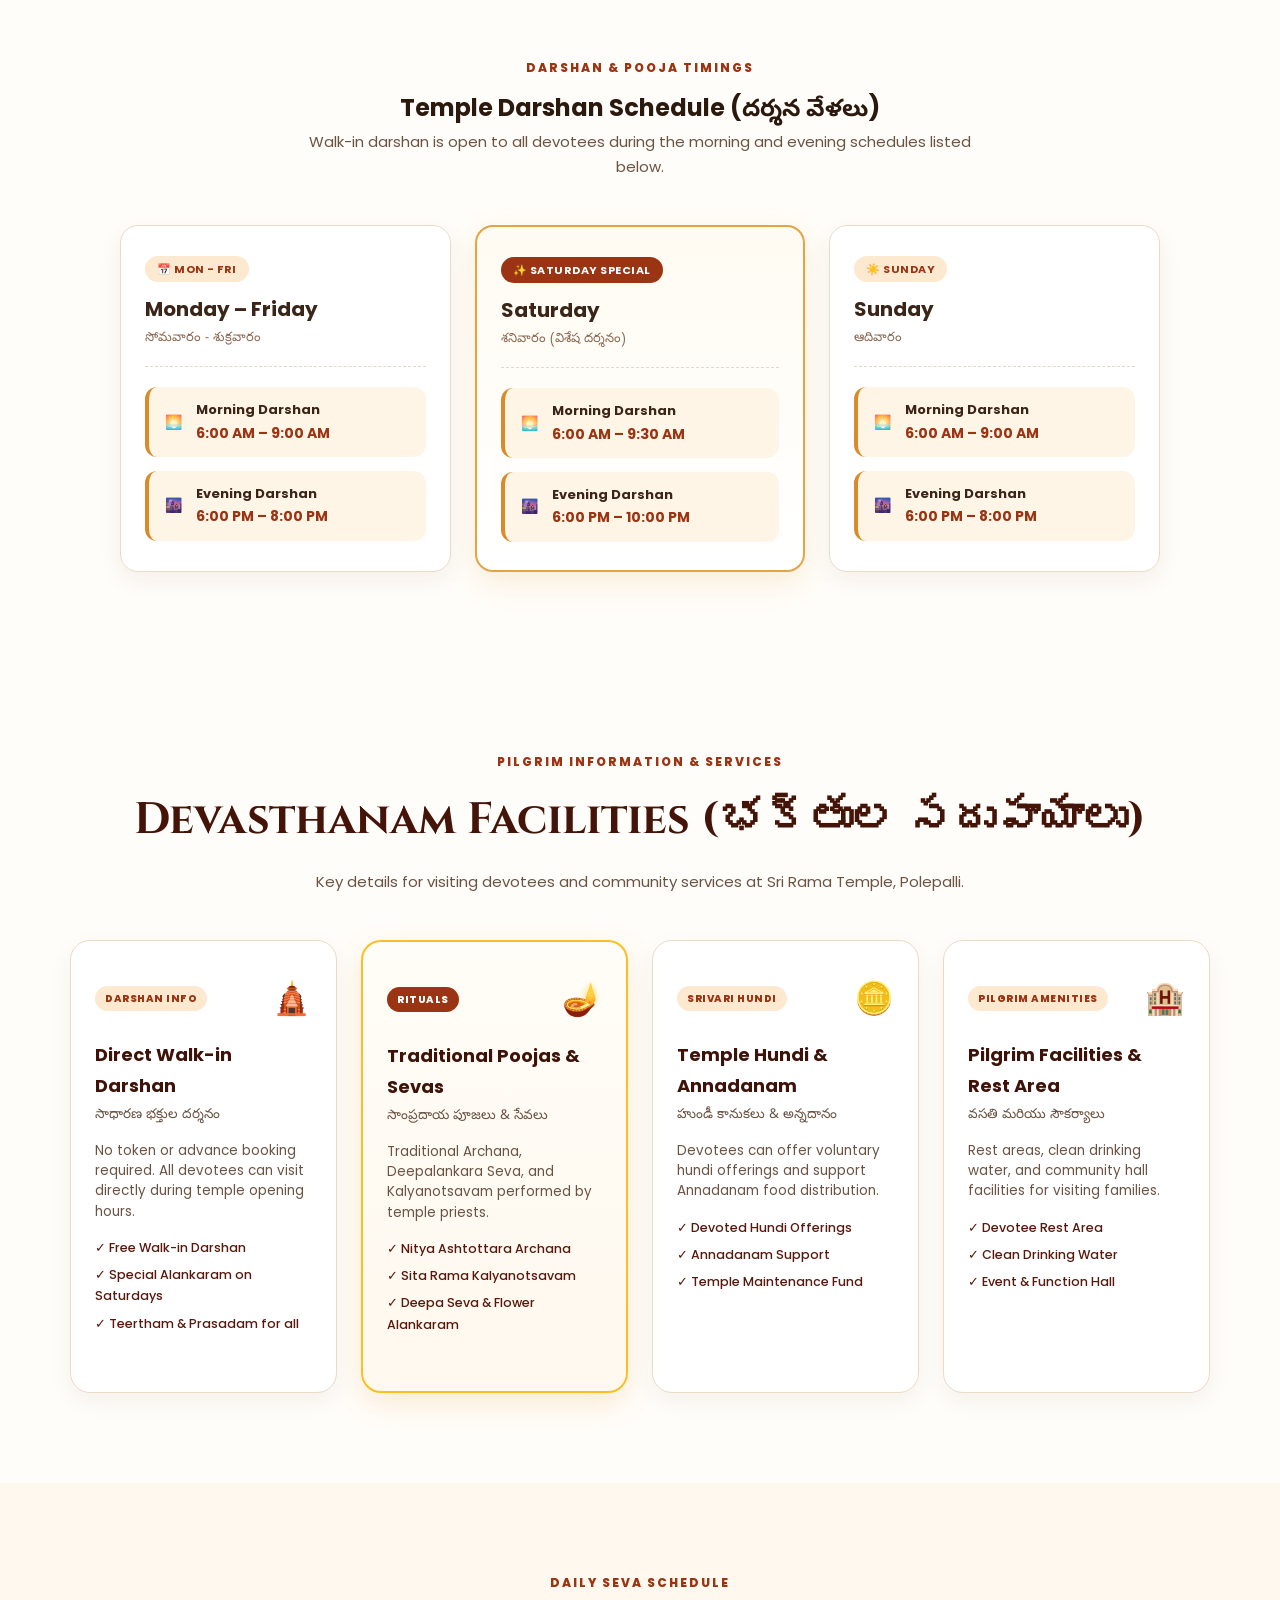
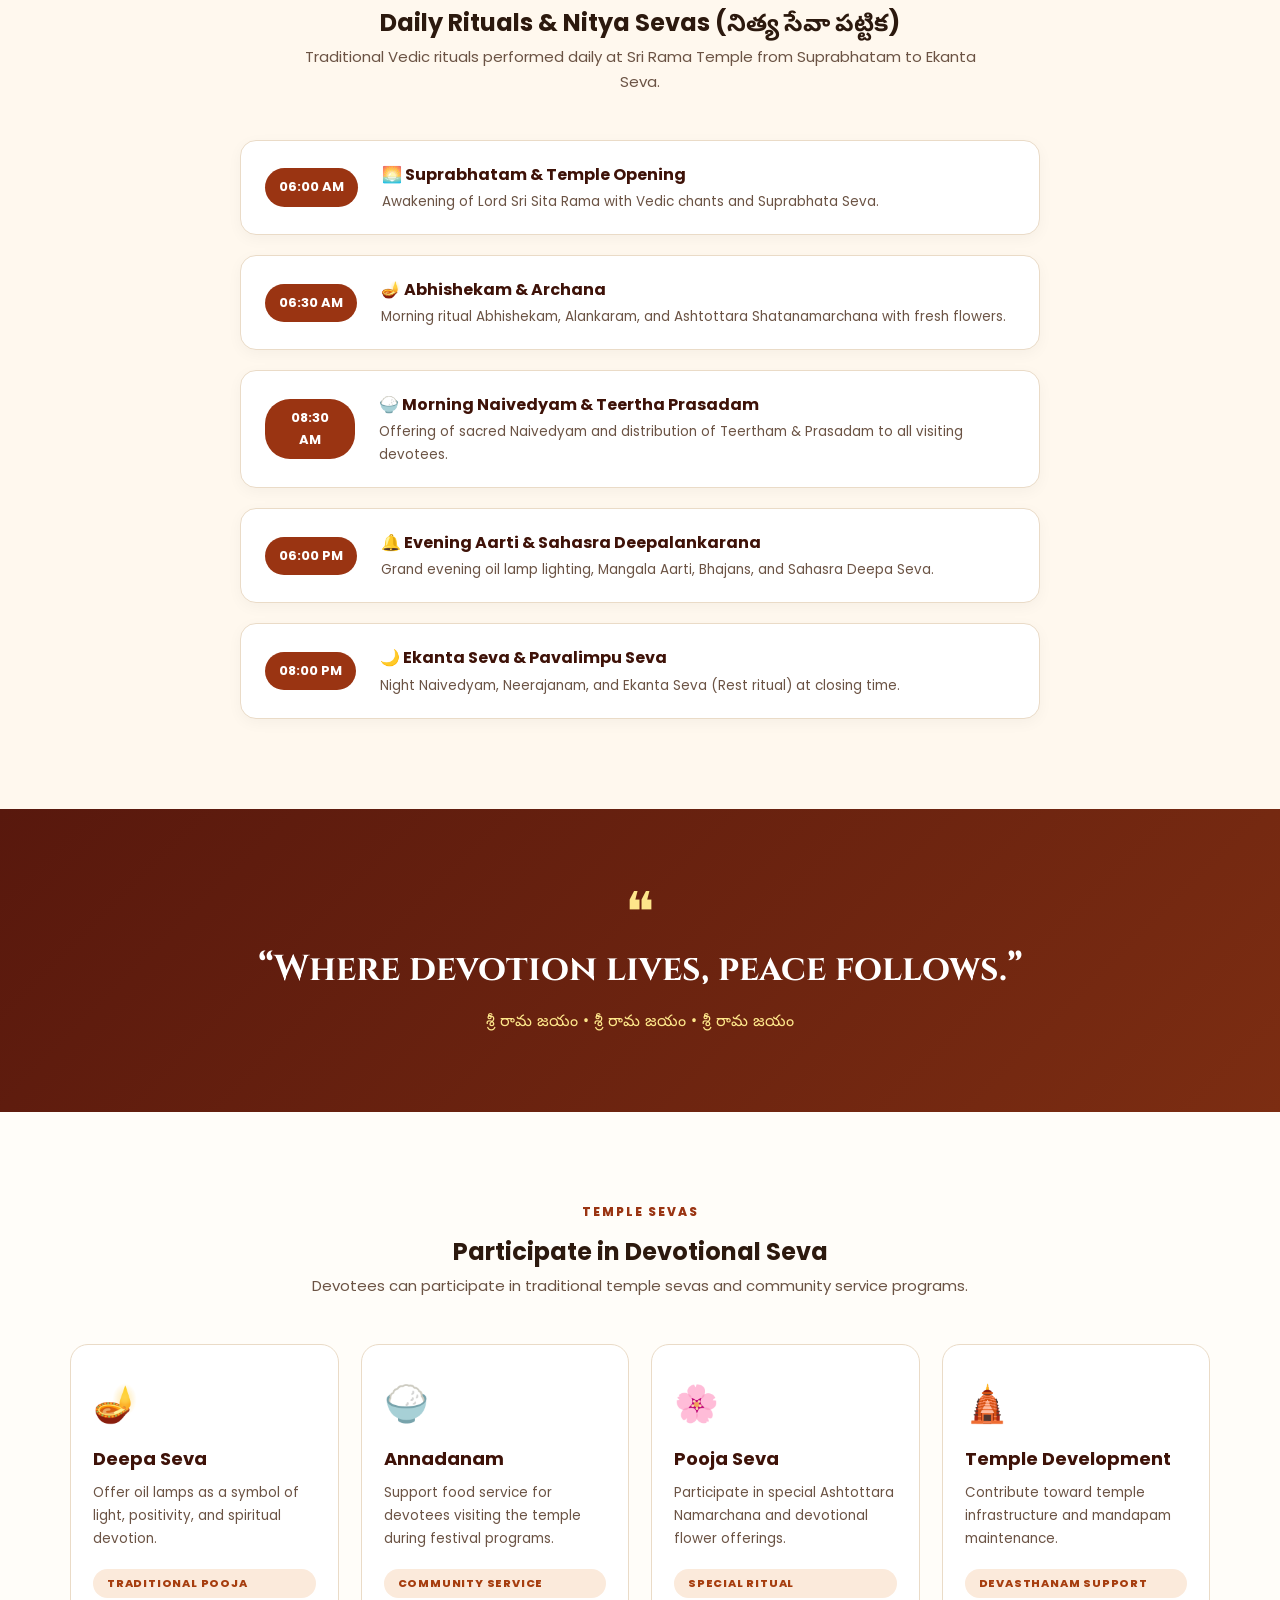
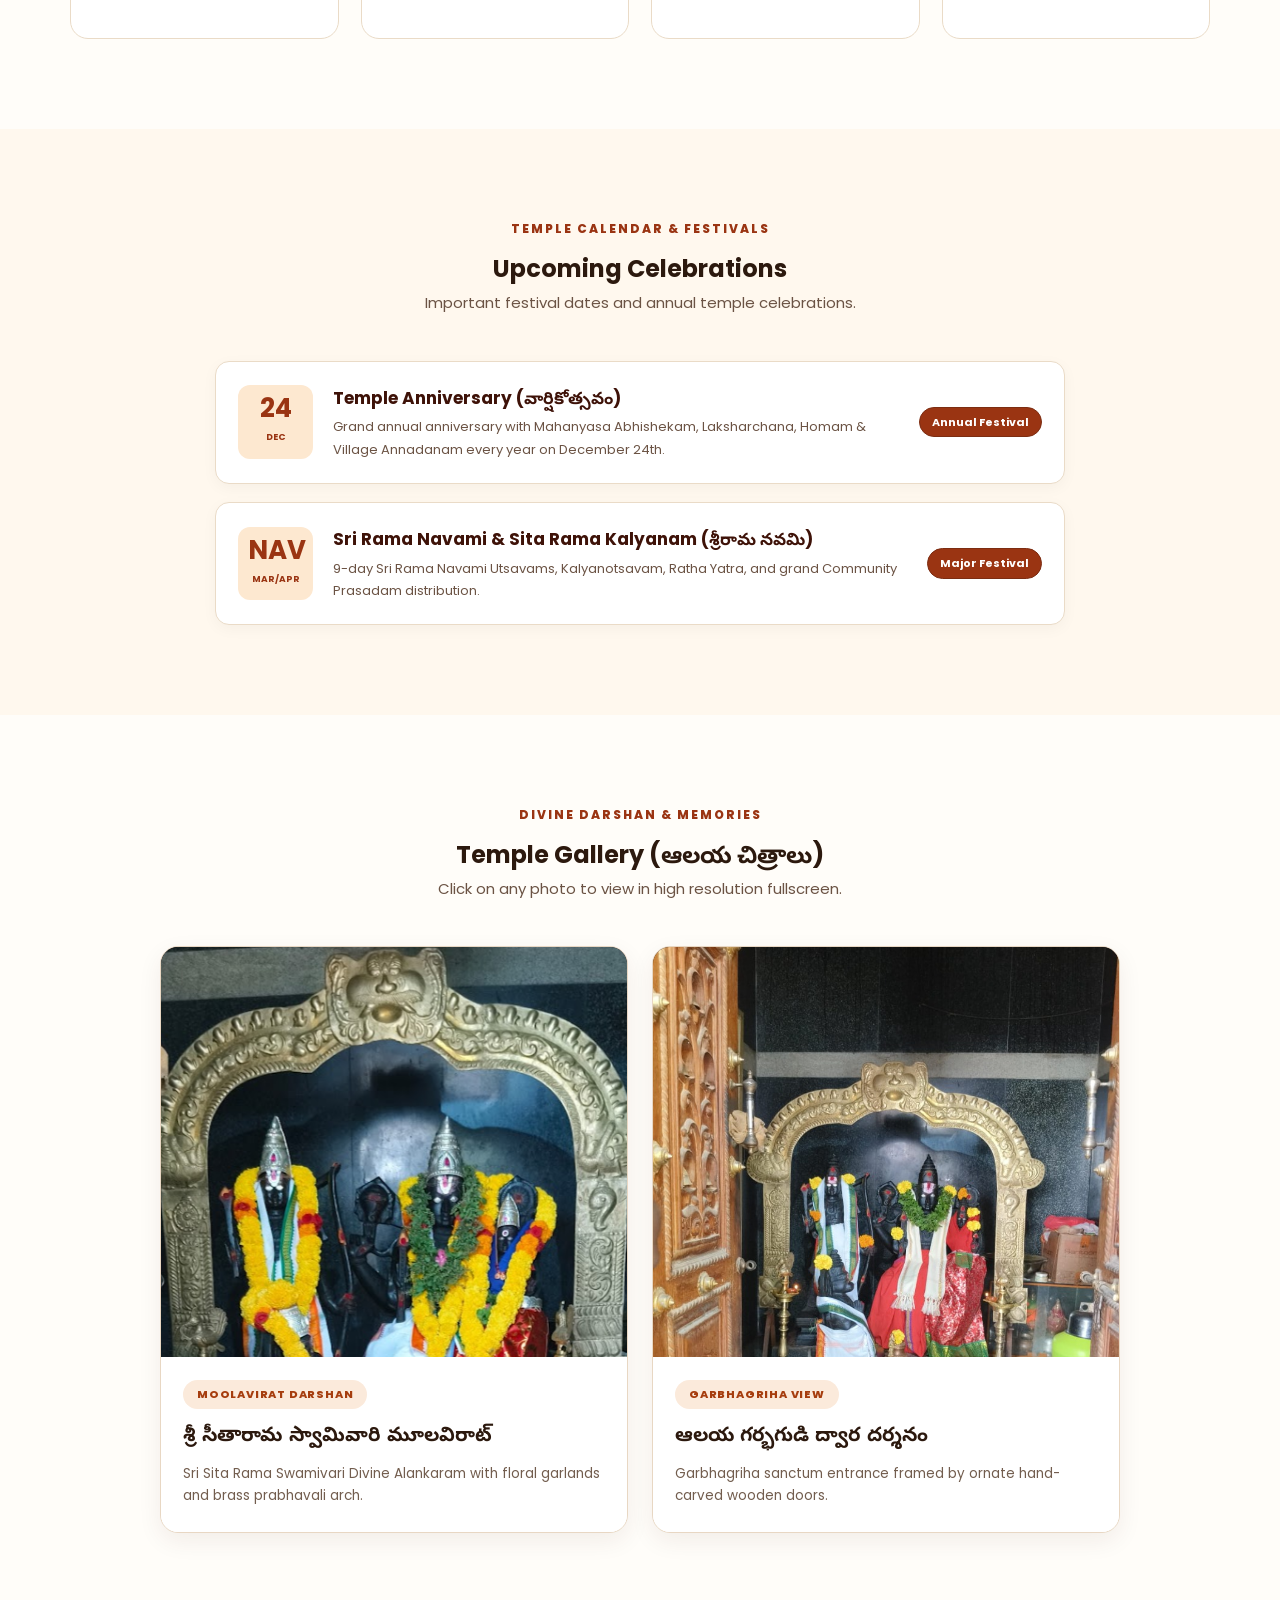
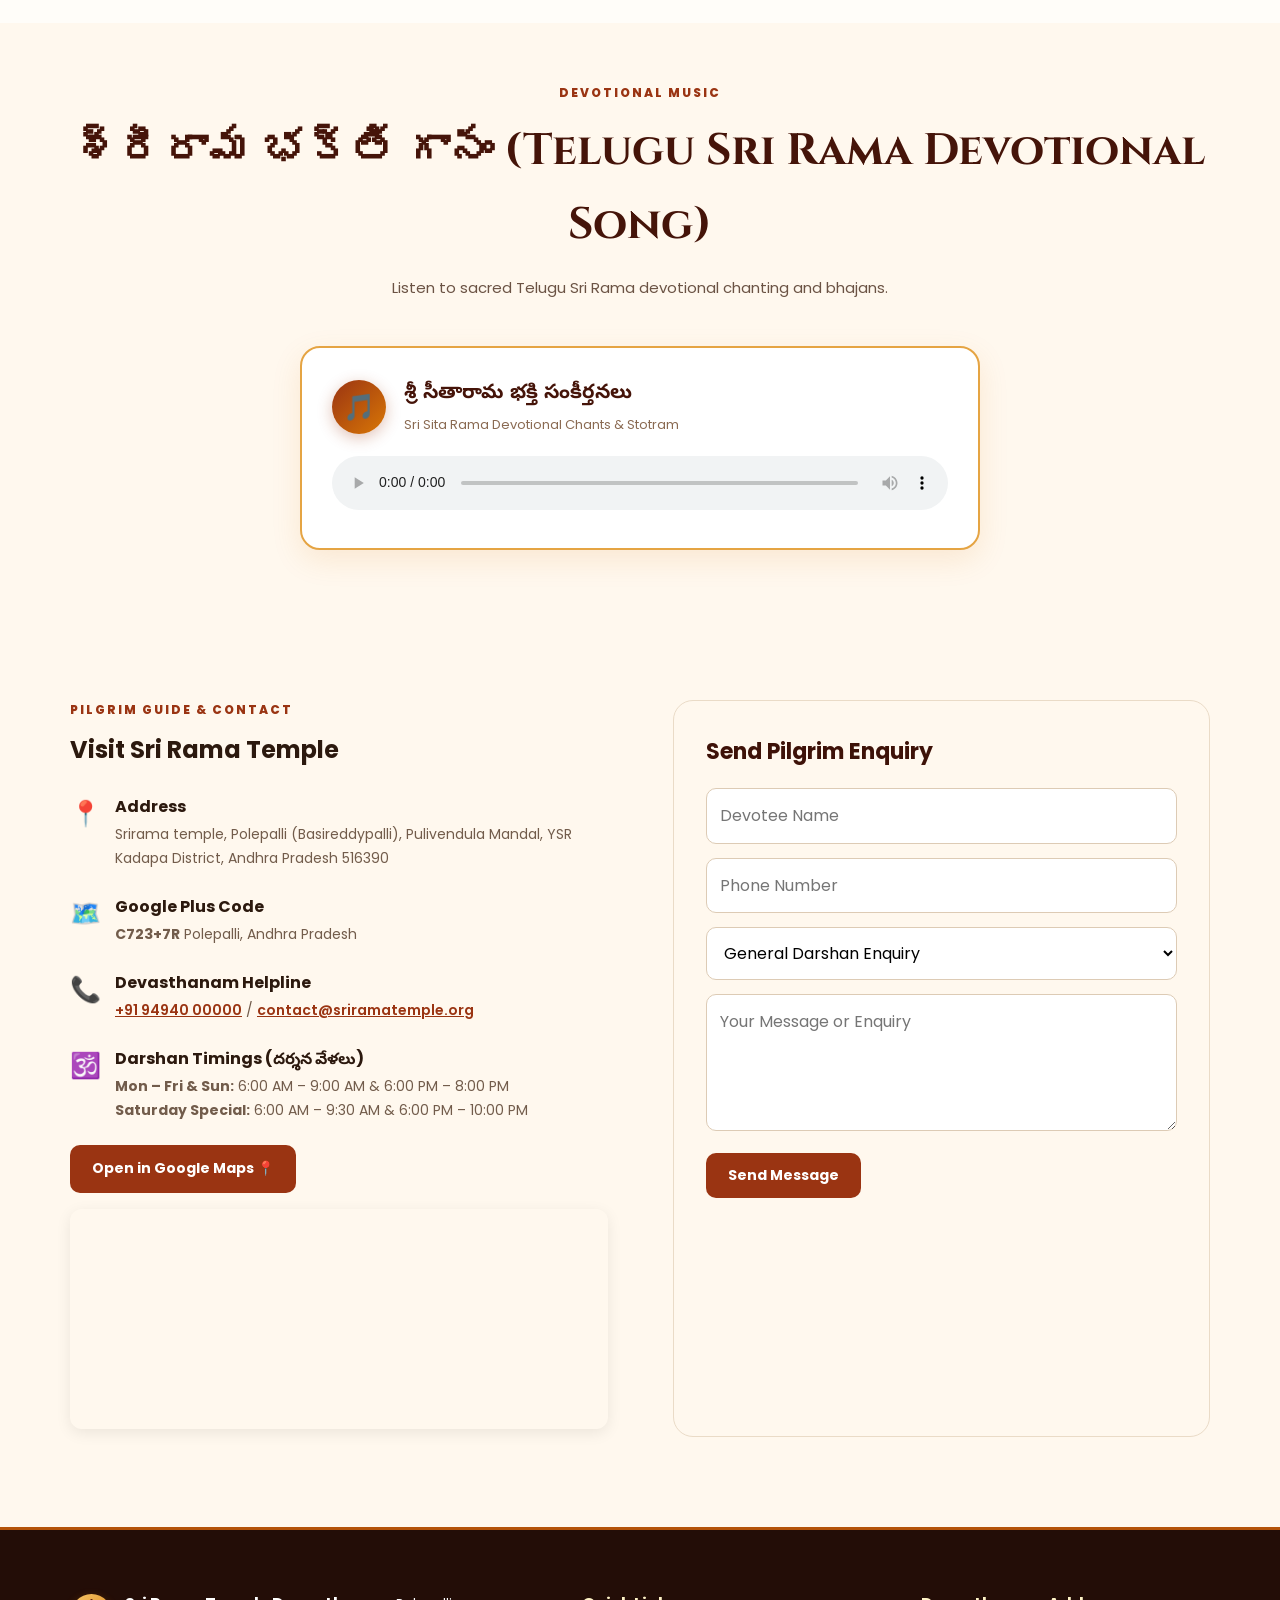
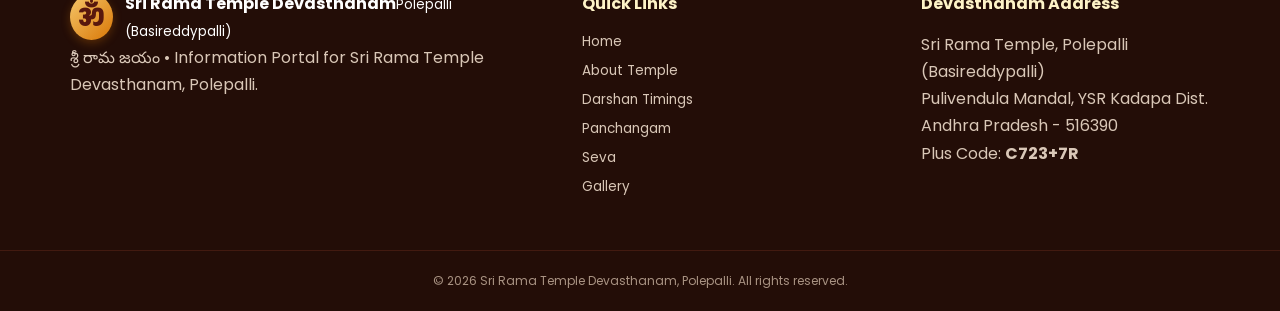
==== commit 530eeac1: "Add clean, dedicated Telugu Sri Rama Devotional Audio Player section" ====
--- a/index.html
+++ b/index.html
@@ -447,6 +447,31 @@
 </div>
 
 <!-- Contact & Pilgrim Guide -->
+<!-- Devotional Song Section -->
+<section id="devotional-song" class="section devotional-song-section">
+  <div class="container">
+    <p class="eyebrow center">DEVOTIONAL MUSIC</p>
+    <h2 class="center devasthanam-title">శ్రీరామ భక్తి గానం (Telugu Sri Rama Devotional Song)</h2>
+    <p class="section-intro">Listen to sacred Telugu Sri Rama devotional chanting and bhajans.</p>
+    
+    <div class="audio-song-card">
+      <div class="song-card-header">
+        <span class="song-icon">🎵</span>
+        <div>
+          <h3>శ్రీ సీతారామ భక్తి సంకీర్తనలు</h3>
+          <p>Sri Sita Rama Devotional Chants & Stotram</p>
+        </div>
+      </div>
+      <div class="audio-player-container">
+        <audio controls controlsList="nodownload" preload="metadata" style="width: 100%; border-radius: 8px;">
+          <source src="audio/telugu_rama_song.mp3" type="audio/mpeg">
+          Your browser does not support the audio element.
+        </audio>
+      </div>
+    </div>
+  </div>
+</section>
+
 <section id="contact" class="section alt">
   <div class="container contact-grid">
     <div>
--- a/style.css
+++ b/style.css
@@ -237,3 +237,12 @@
 .qr-preview{width:110px;height:110px;margin:12px auto;background:repeating-linear-gradient(45deg,#222 0 6px,#fff 6px 12px);border:4px solid #fff;box-shadow:0 0 0 1px #ccc;display:grid;place-items:center;font-size:12px;font-weight:900}
 
 /* Audio Player Floating Widget */
+
+/* Devotional Song Section */
+.devotional-song-section{background:#fff8ee;padding:60px 0}
+.audio-song-card{max-width:680px;margin:0 auto;background:#fff;border:2px solid #e5a443;border-radius:20px;padding:30px;box-shadow:0 10px 30px rgba(217,119,6,.12)}
+.song-card-header{display:flex;align-items:center;gap:18px;margin-bottom:20px}
+.song-icon{width:54px;height:54px;background:linear-gradient(135deg,#9a3412,#d97706);color:#fff;border-radius:50%;display:grid;place-items:center;font-size:26px;box-shadow:0 4px 15px rgba(154,52,18,.3)}
+.song-card-header h3{font-size:20px;color:#451409;margin-bottom:2px;font-family:'Noto Sans Telugu','Poppins',sans-serif}
+.song-card-header p{font-size:13px;color:#8a6a52}
+.audio-player-container audio{outline:none}
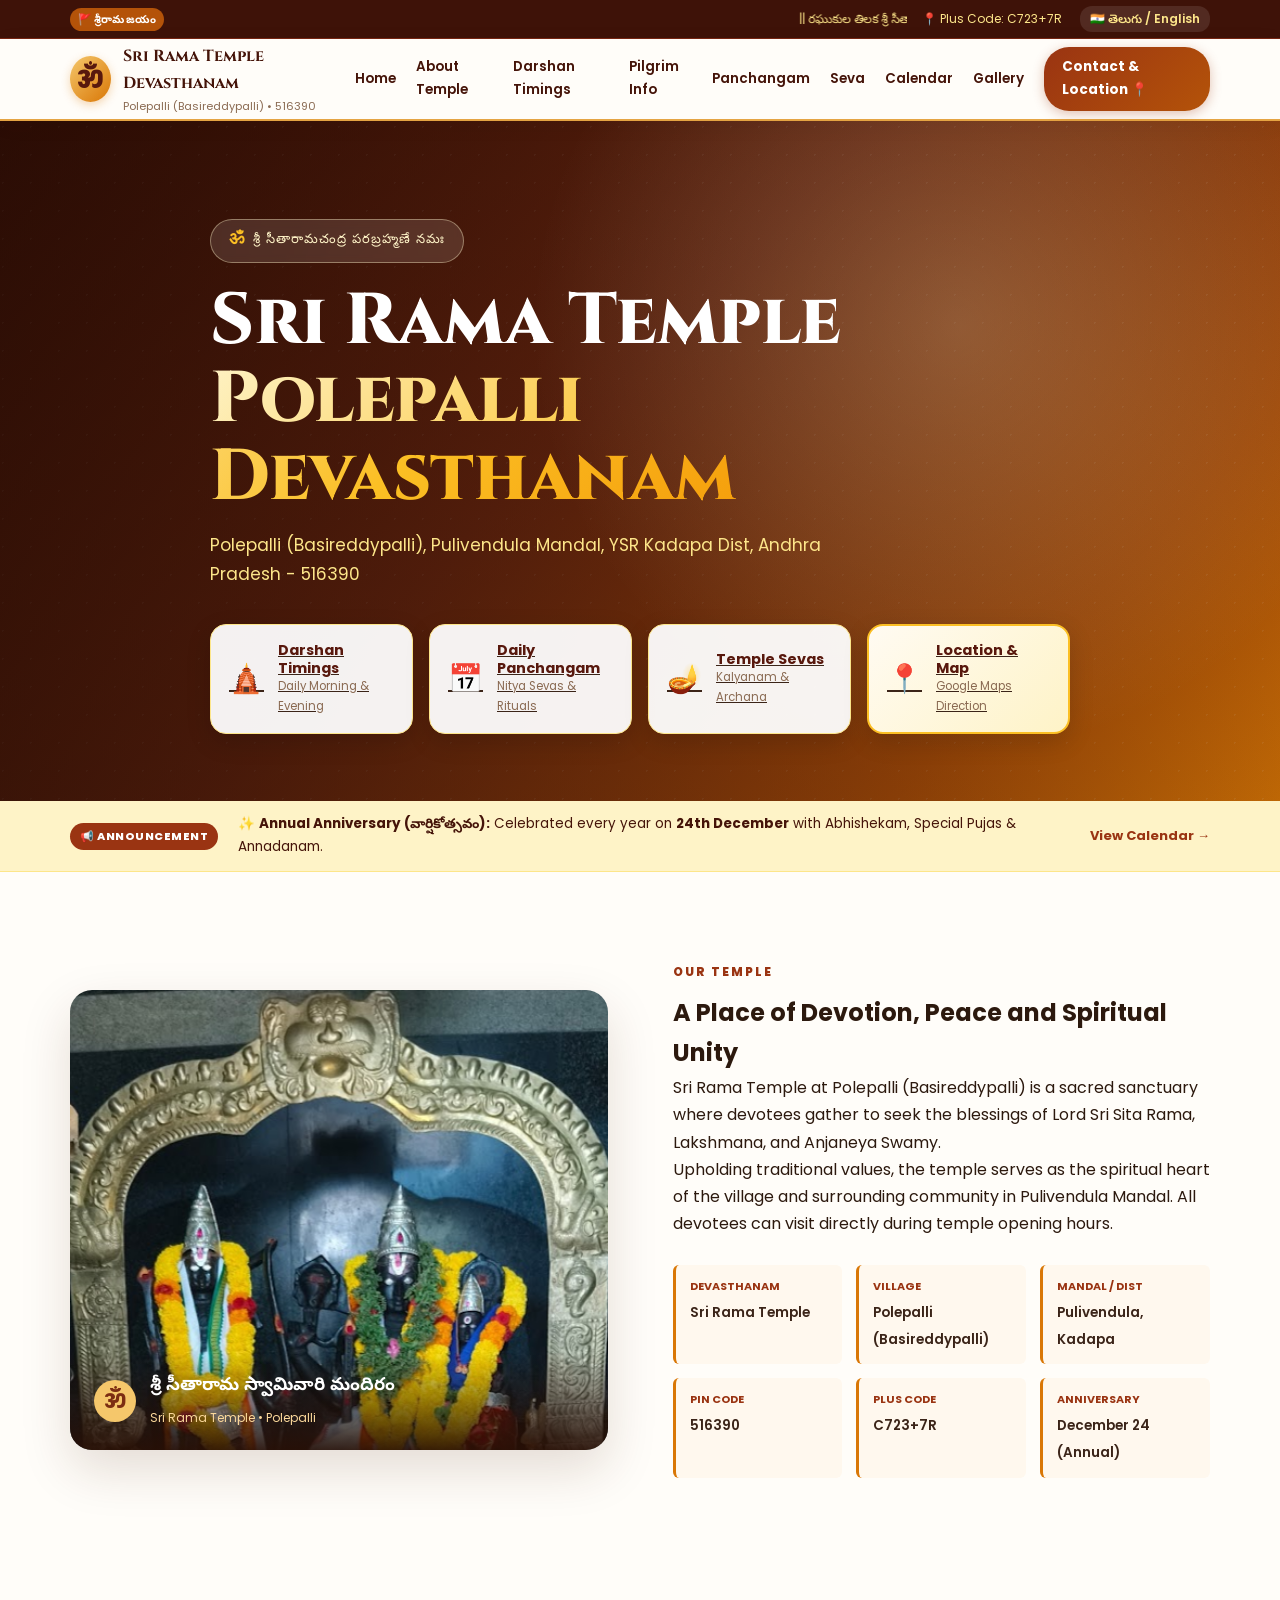
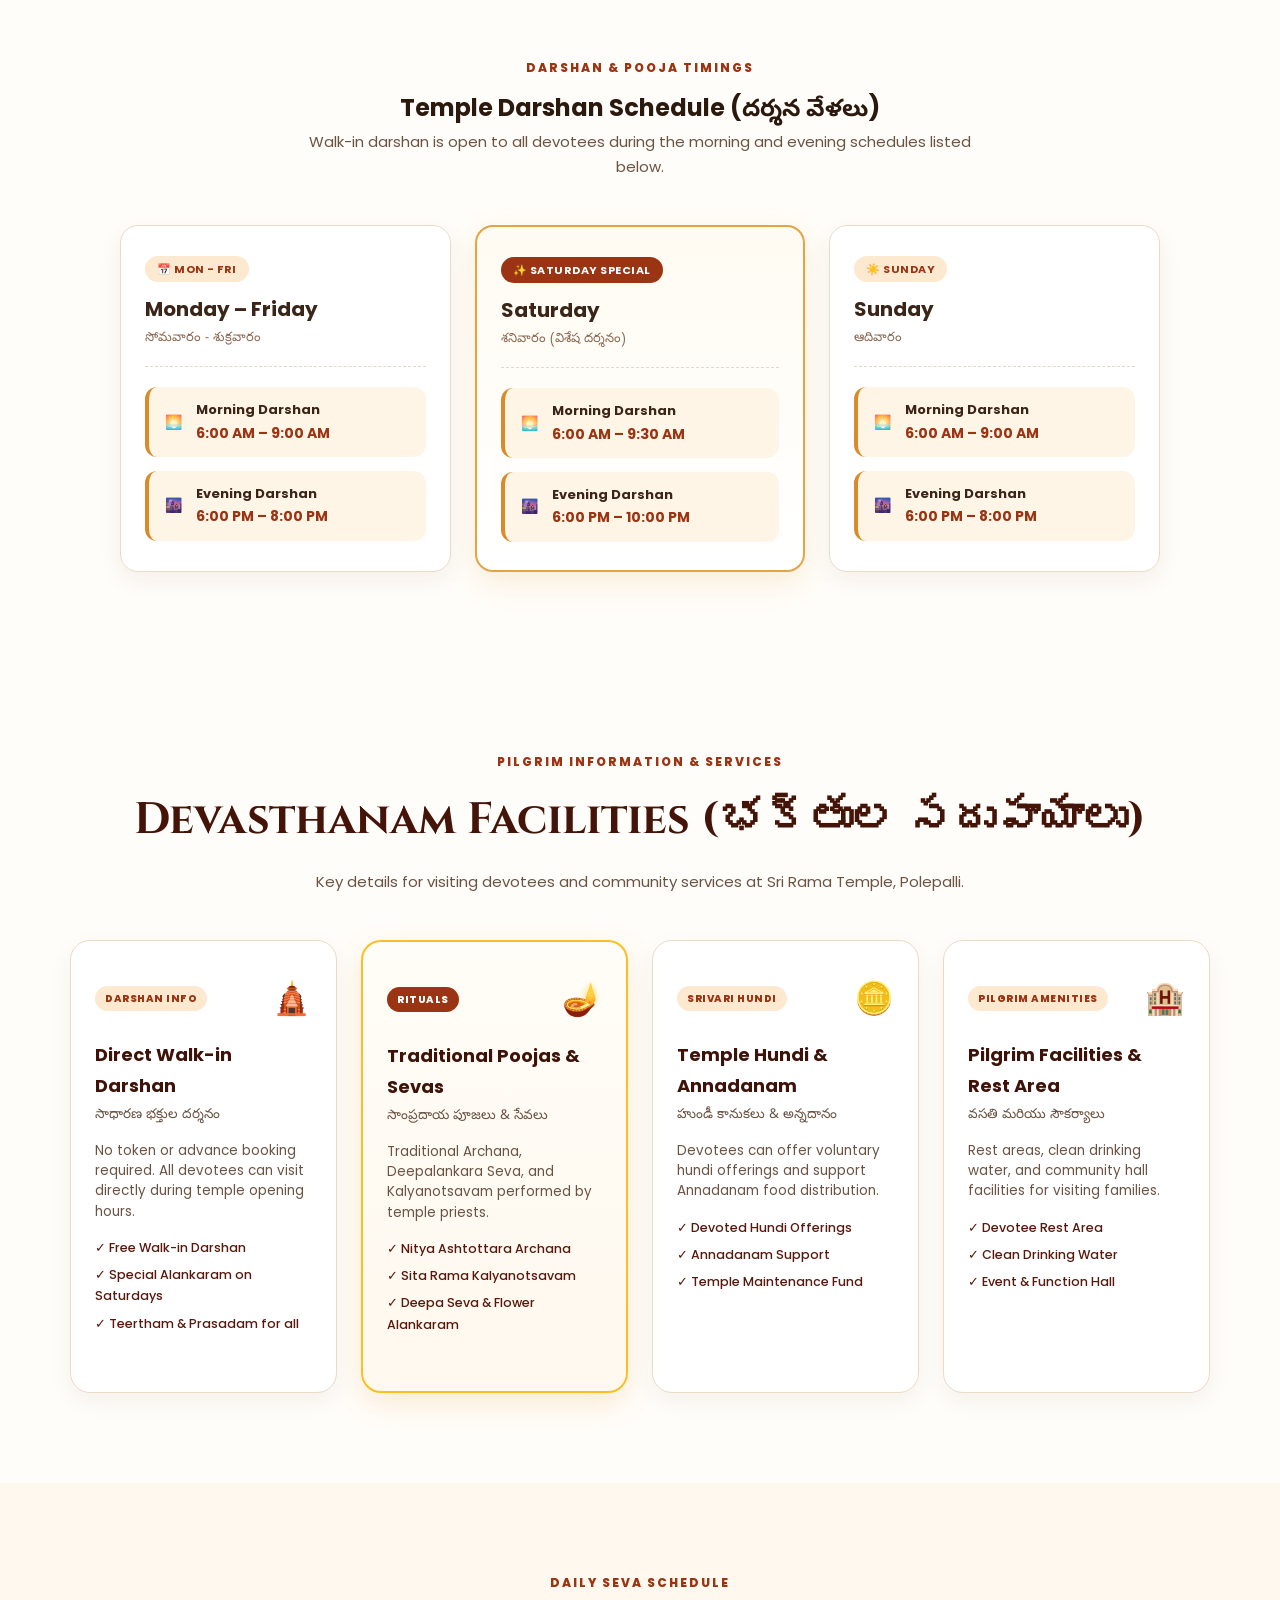
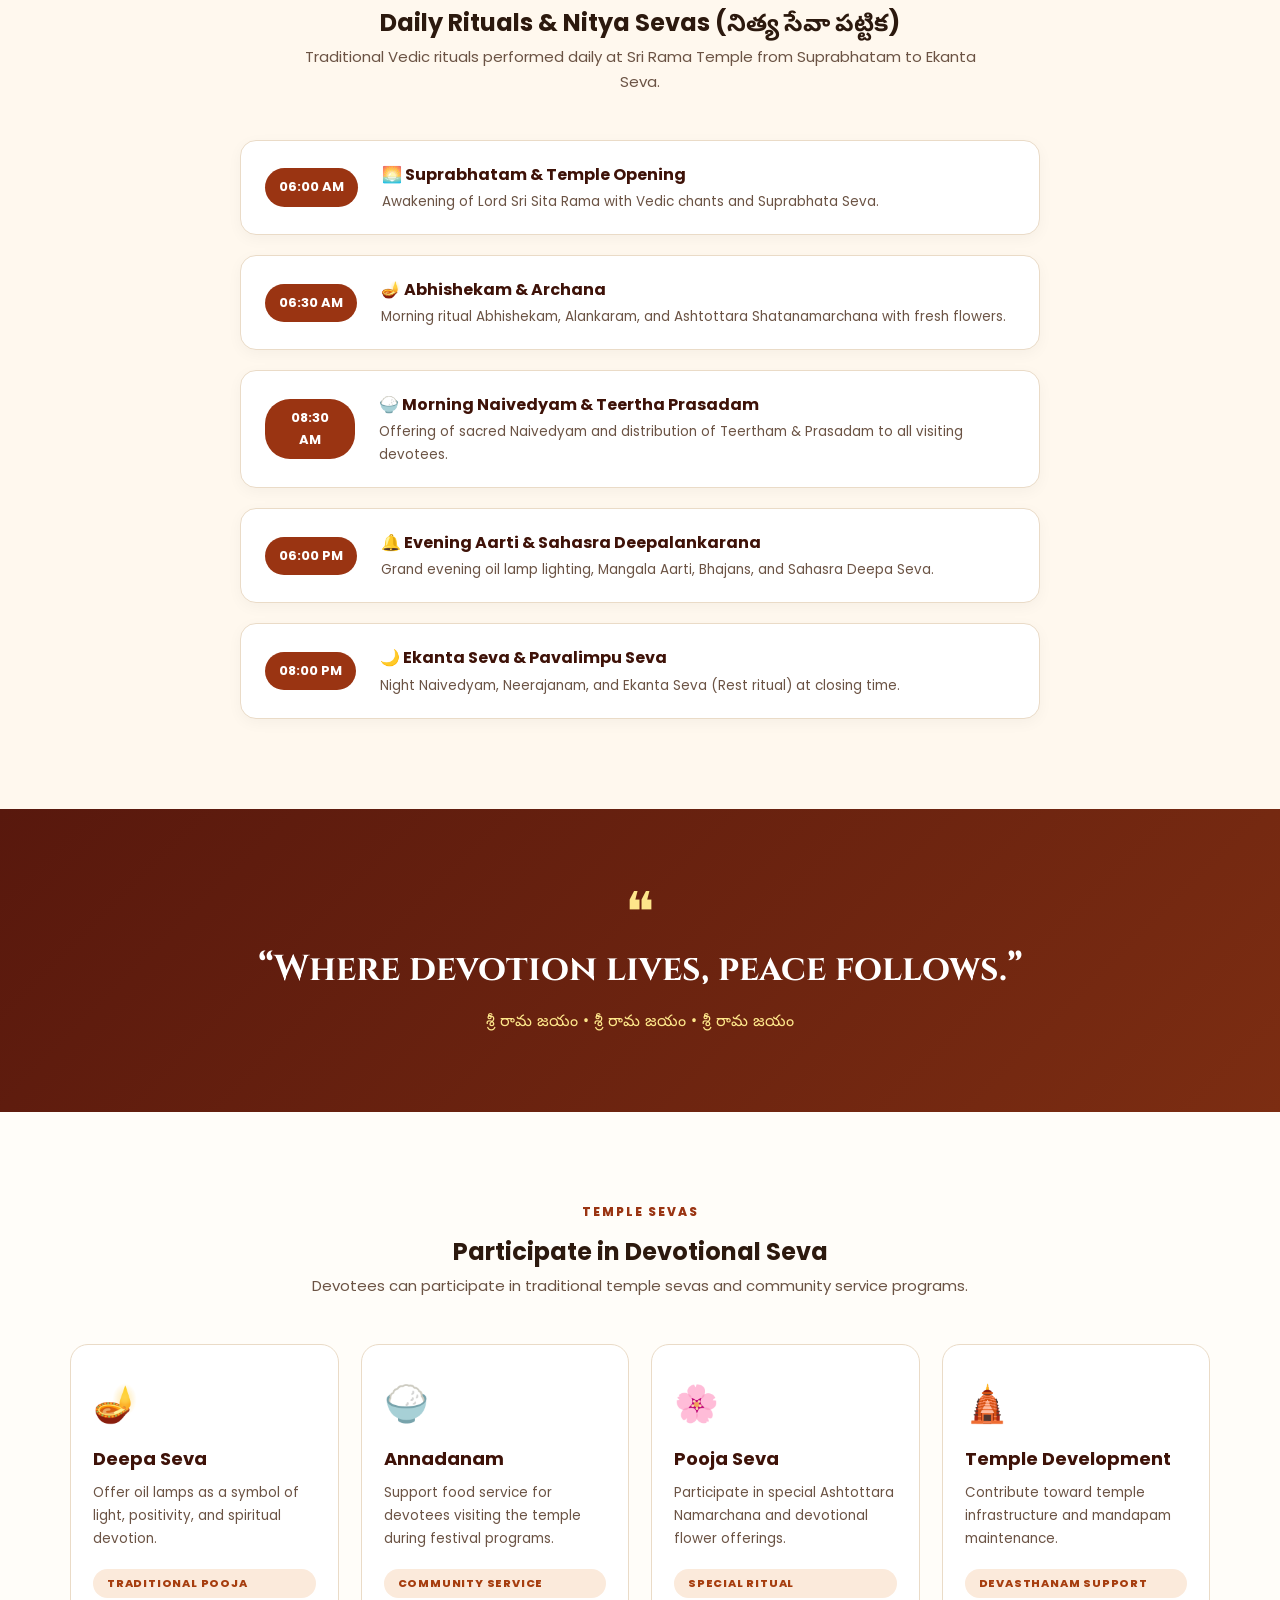
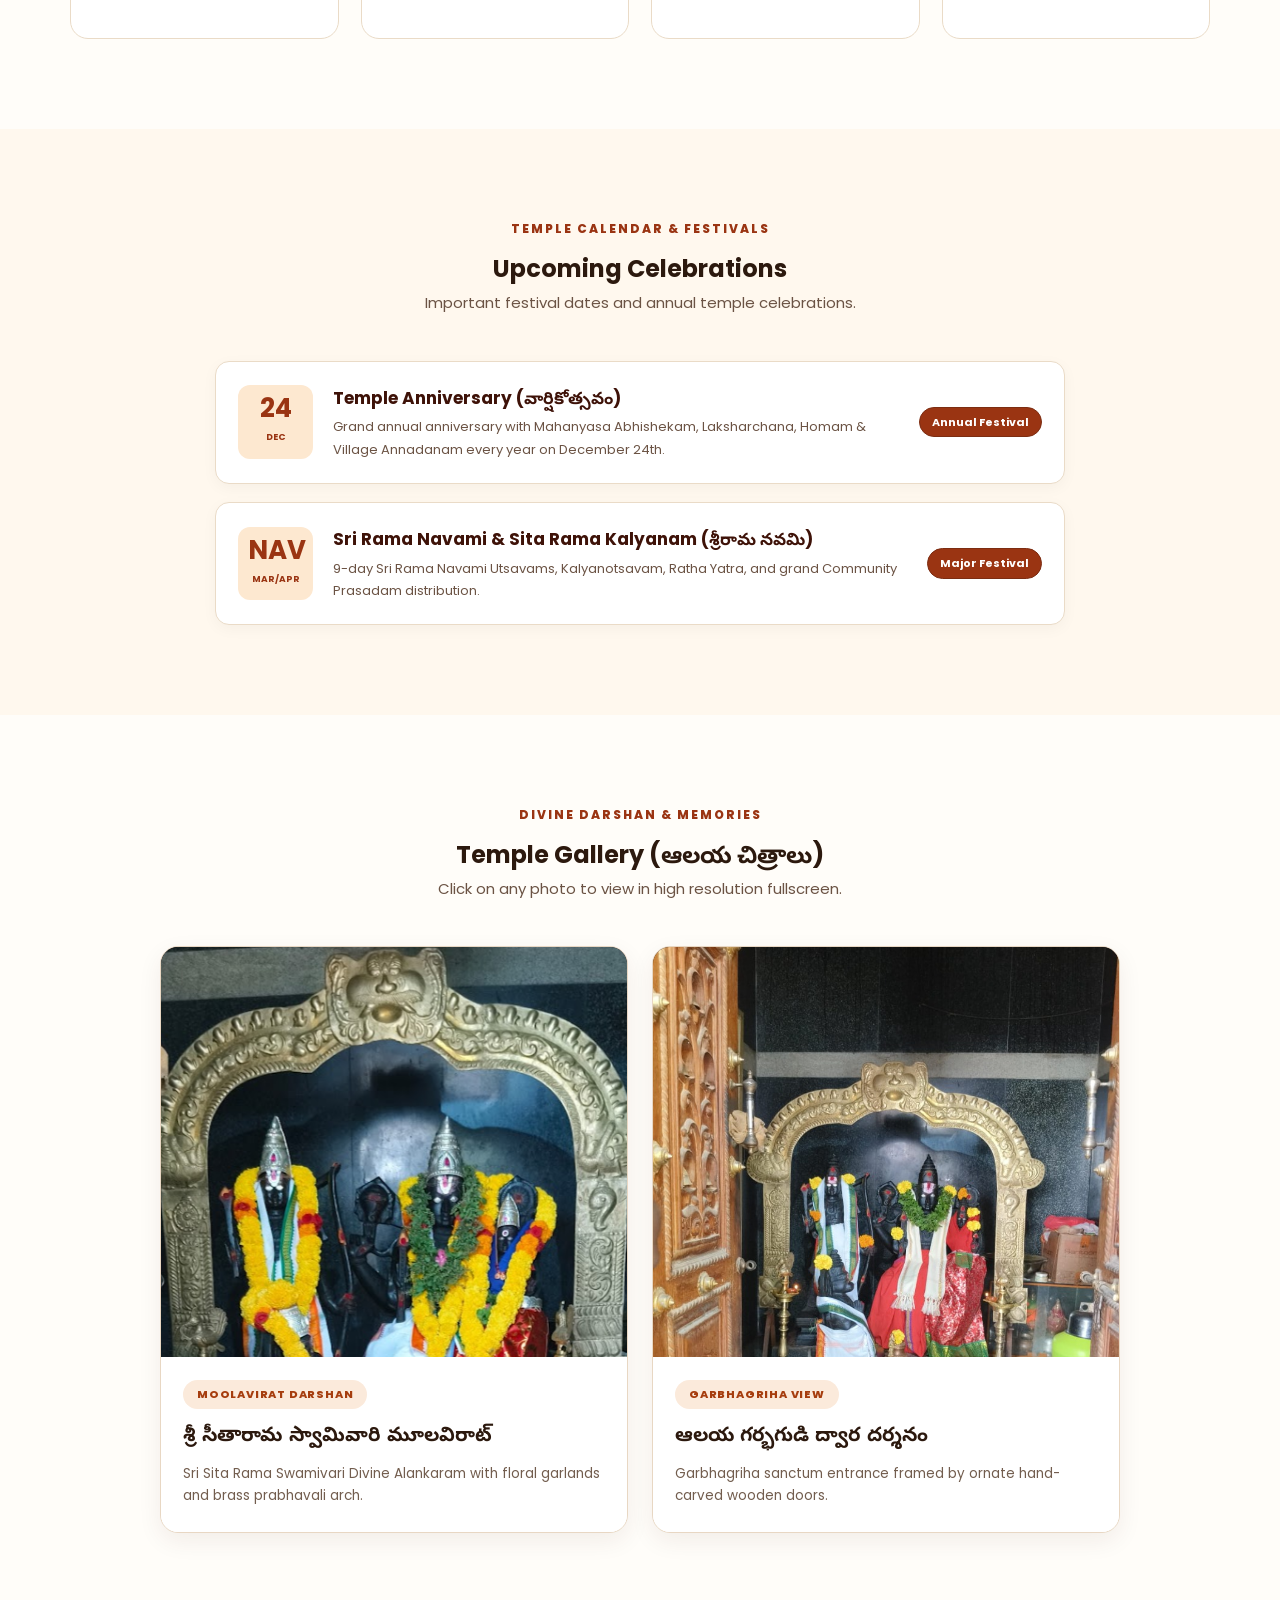
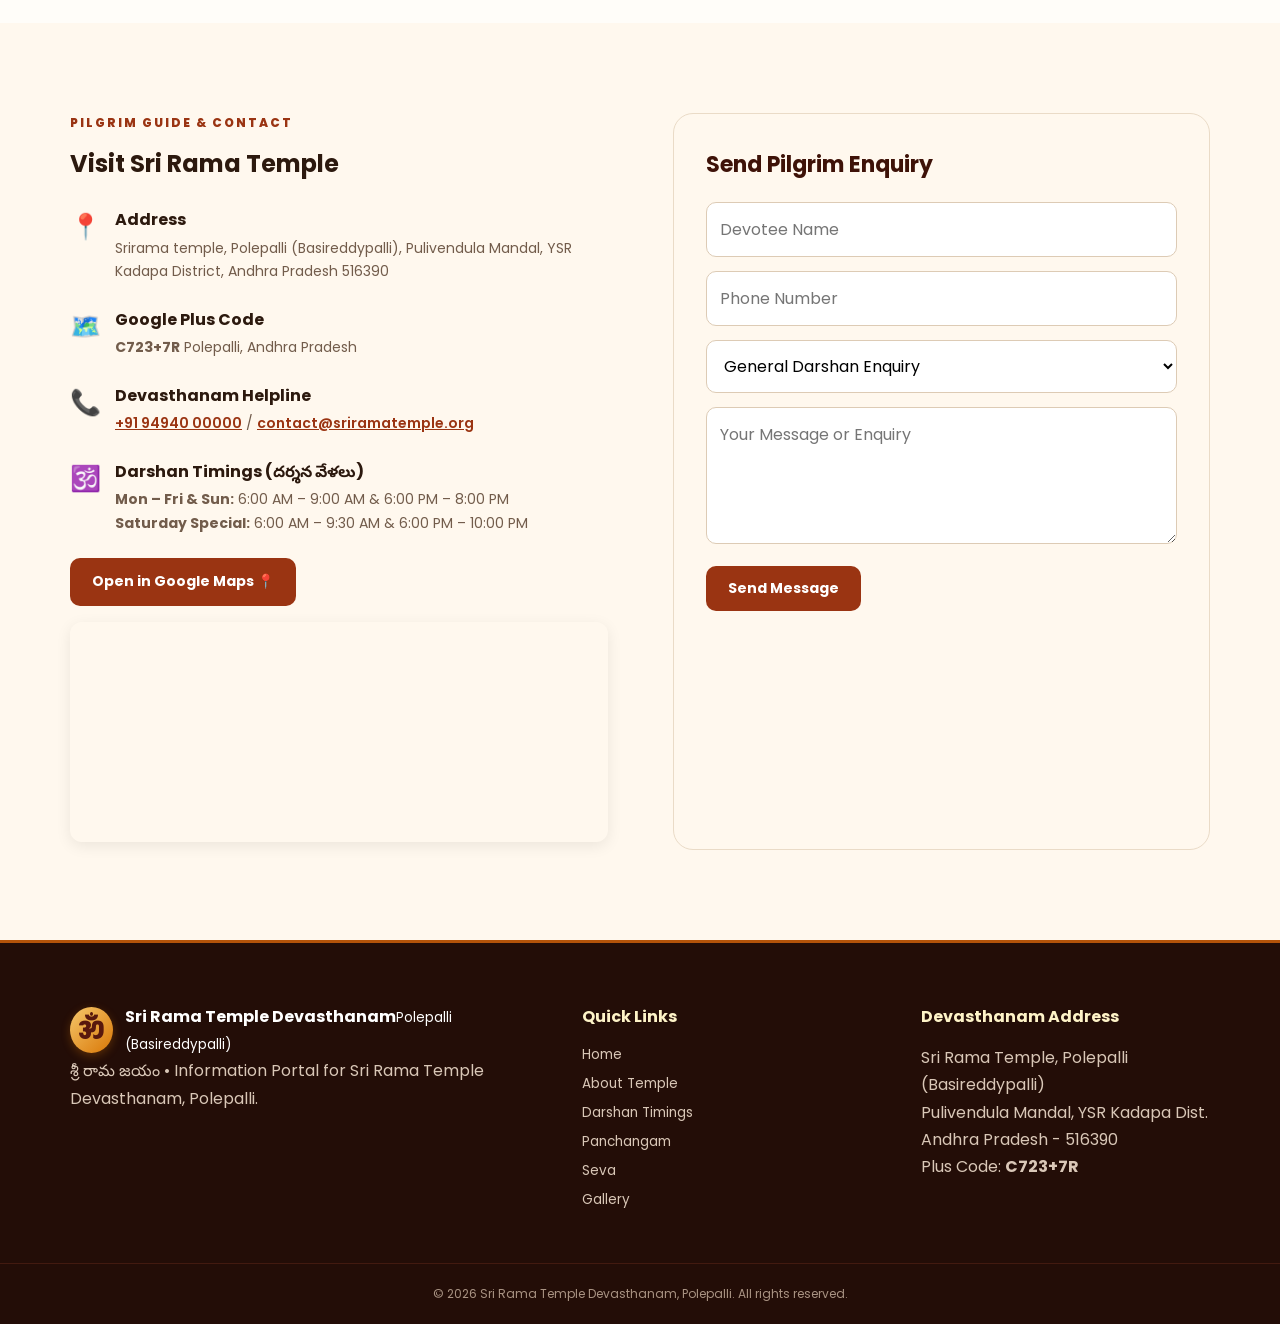
==== commit 56757bf7: "Remove devotional audio song section and files" ====
--- a/index.html
+++ b/index.html
@@ -448,30 +448,6 @@
 
 <!-- Contact & Pilgrim Guide -->
 <!-- Devotional Song Section -->
-<section id="devotional-song" class="section devotional-song-section">
-  <div class="container">
-    <p class="eyebrow center">DEVOTIONAL MUSIC</p>
-    <h2 class="center devasthanam-title">శ్రీరామ భక్తి గానం (Telugu Sri Rama Devotional Song)</h2>
-    <p class="section-intro">Listen to sacred Telugu Sri Rama devotional chanting and bhajans.</p>
-    
-    <div class="audio-song-card">
-      <div class="song-card-header">
-        <span class="song-icon">🎵</span>
-        <div>
-          <h3>శ్రీ సీతారామ భక్తి సంకీర్తనలు</h3>
-          <p>Sri Sita Rama Devotional Chants & Stotram</p>
-        </div>
-      </div>
-      <div class="audio-player-container">
-        <audio controls controlsList="nodownload" preload="metadata" style="width: 100%; border-radius: 8px;">
-          <source src="audio/telugu_rama_song.mp3" type="audio/mpeg">
-          Your browser does not support the audio element.
-        </audio>
-      </div>
-    </div>
-  </div>
-</section>
-
 <section id="contact" class="section alt">
   <div class="container contact-grid">
     <div>
--- a/style.css
+++ b/style.css
@@ -238,11 +238,3 @@
 
 /* Audio Player Floating Widget */
 
-/* Devotional Song Section */
-.devotional-song-section{background:#fff8ee;padding:60px 0}
-.audio-song-card{max-width:680px;margin:0 auto;background:#fff;border:2px solid #e5a443;border-radius:20px;padding:30px;box-shadow:0 10px 30px rgba(217,119,6,.12)}
-.song-card-header{display:flex;align-items:center;gap:18px;margin-bottom:20px}
-.song-icon{width:54px;height:54px;background:linear-gradient(135deg,#9a3412,#d97706);color:#fff;border-radius:50%;display:grid;place-items:center;font-size:26px;box-shadow:0 4px 15px rgba(154,52,18,.3)}
-.song-card-header h3{font-size:20px;color:#451409;margin-bottom:2px;font-family:'Noto Sans Telugu','Poppins',sans-serif}
-.song-card-header p{font-size:13px;color:#8a6a52}
-.audio-player-container audio{outline:none}
